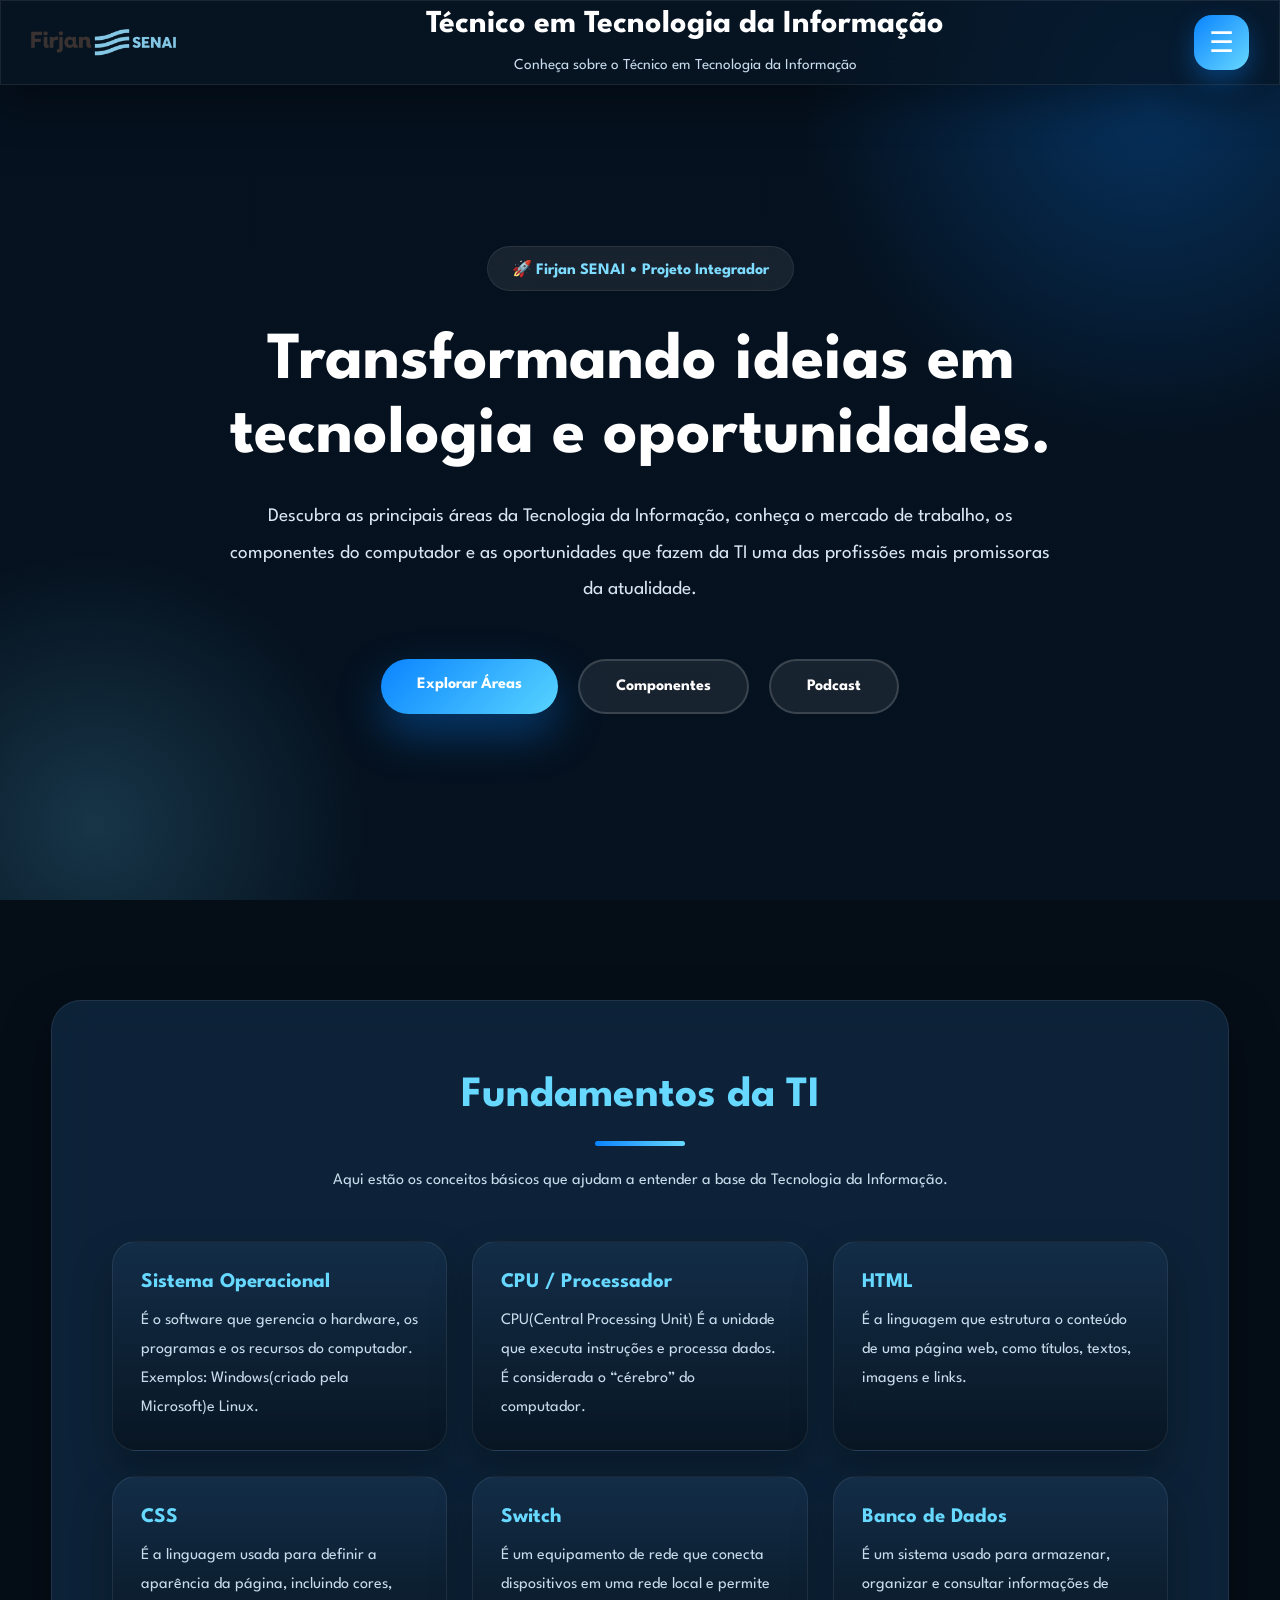
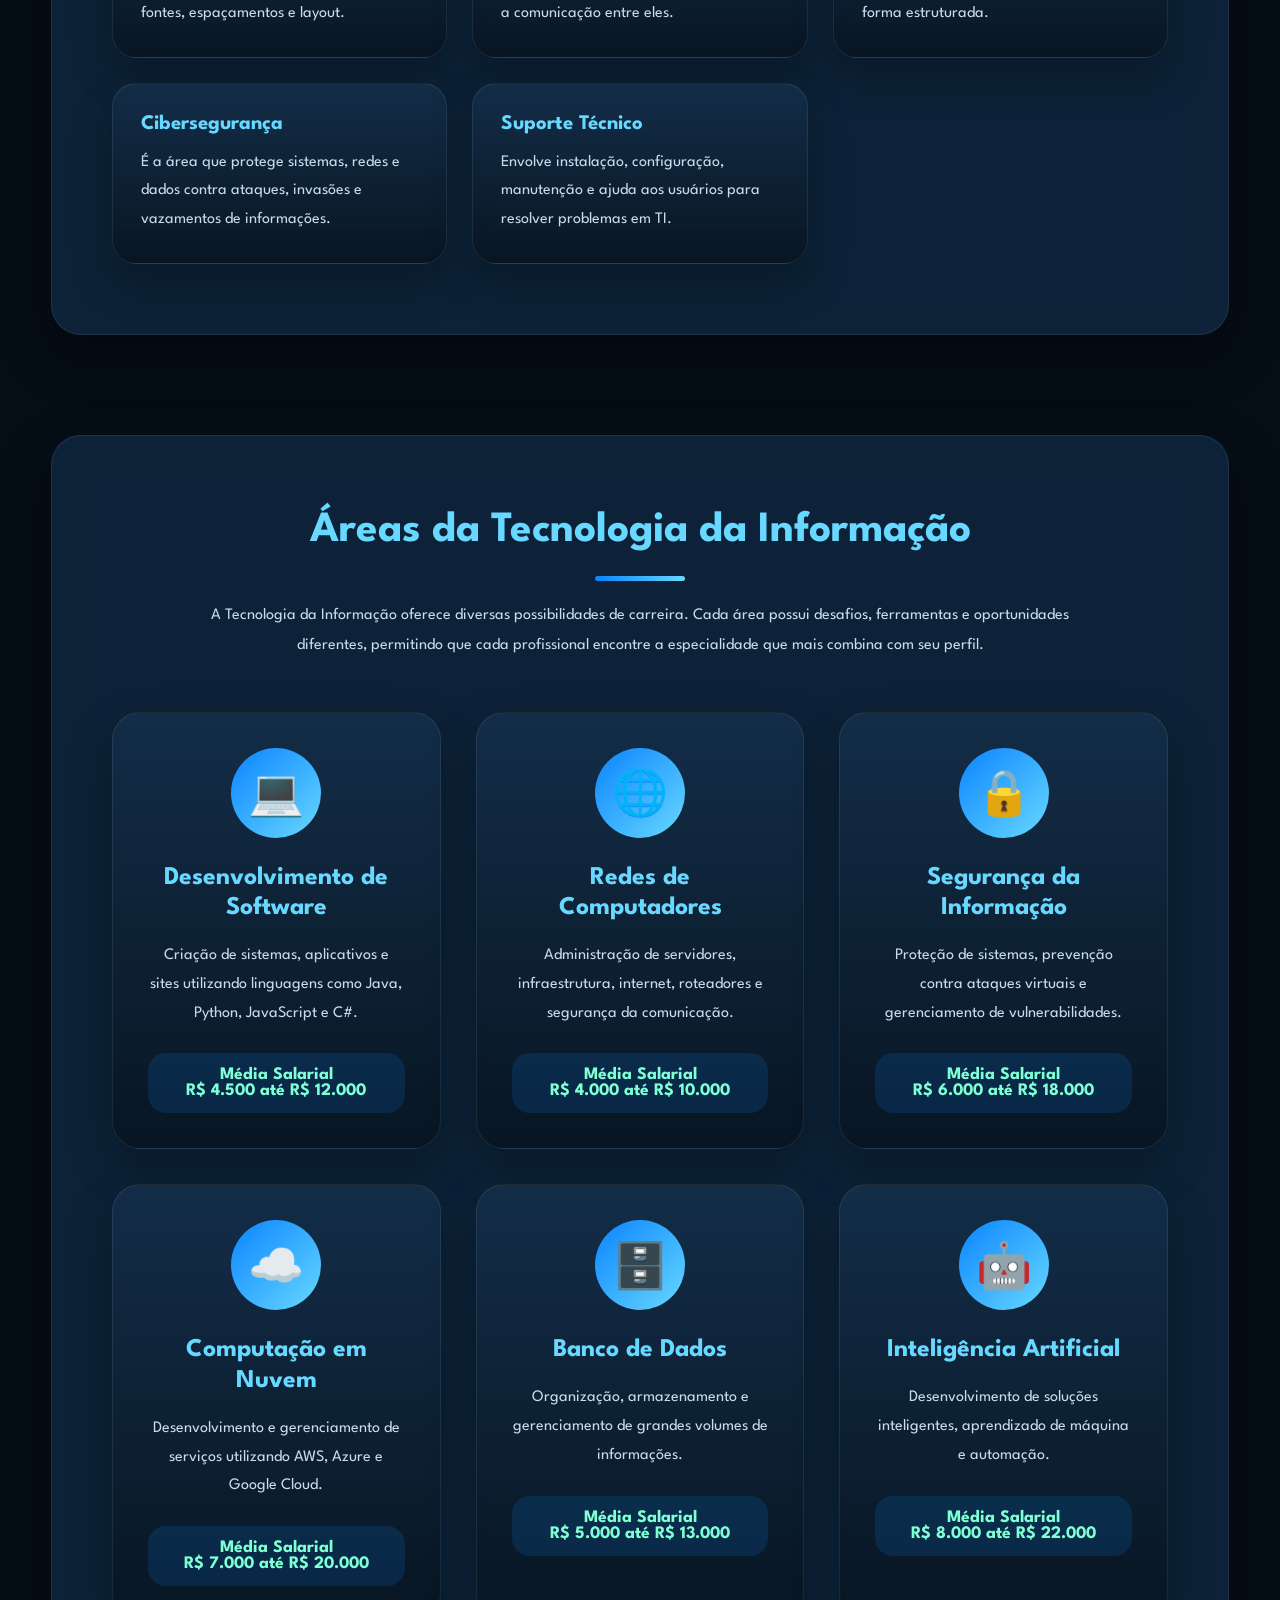
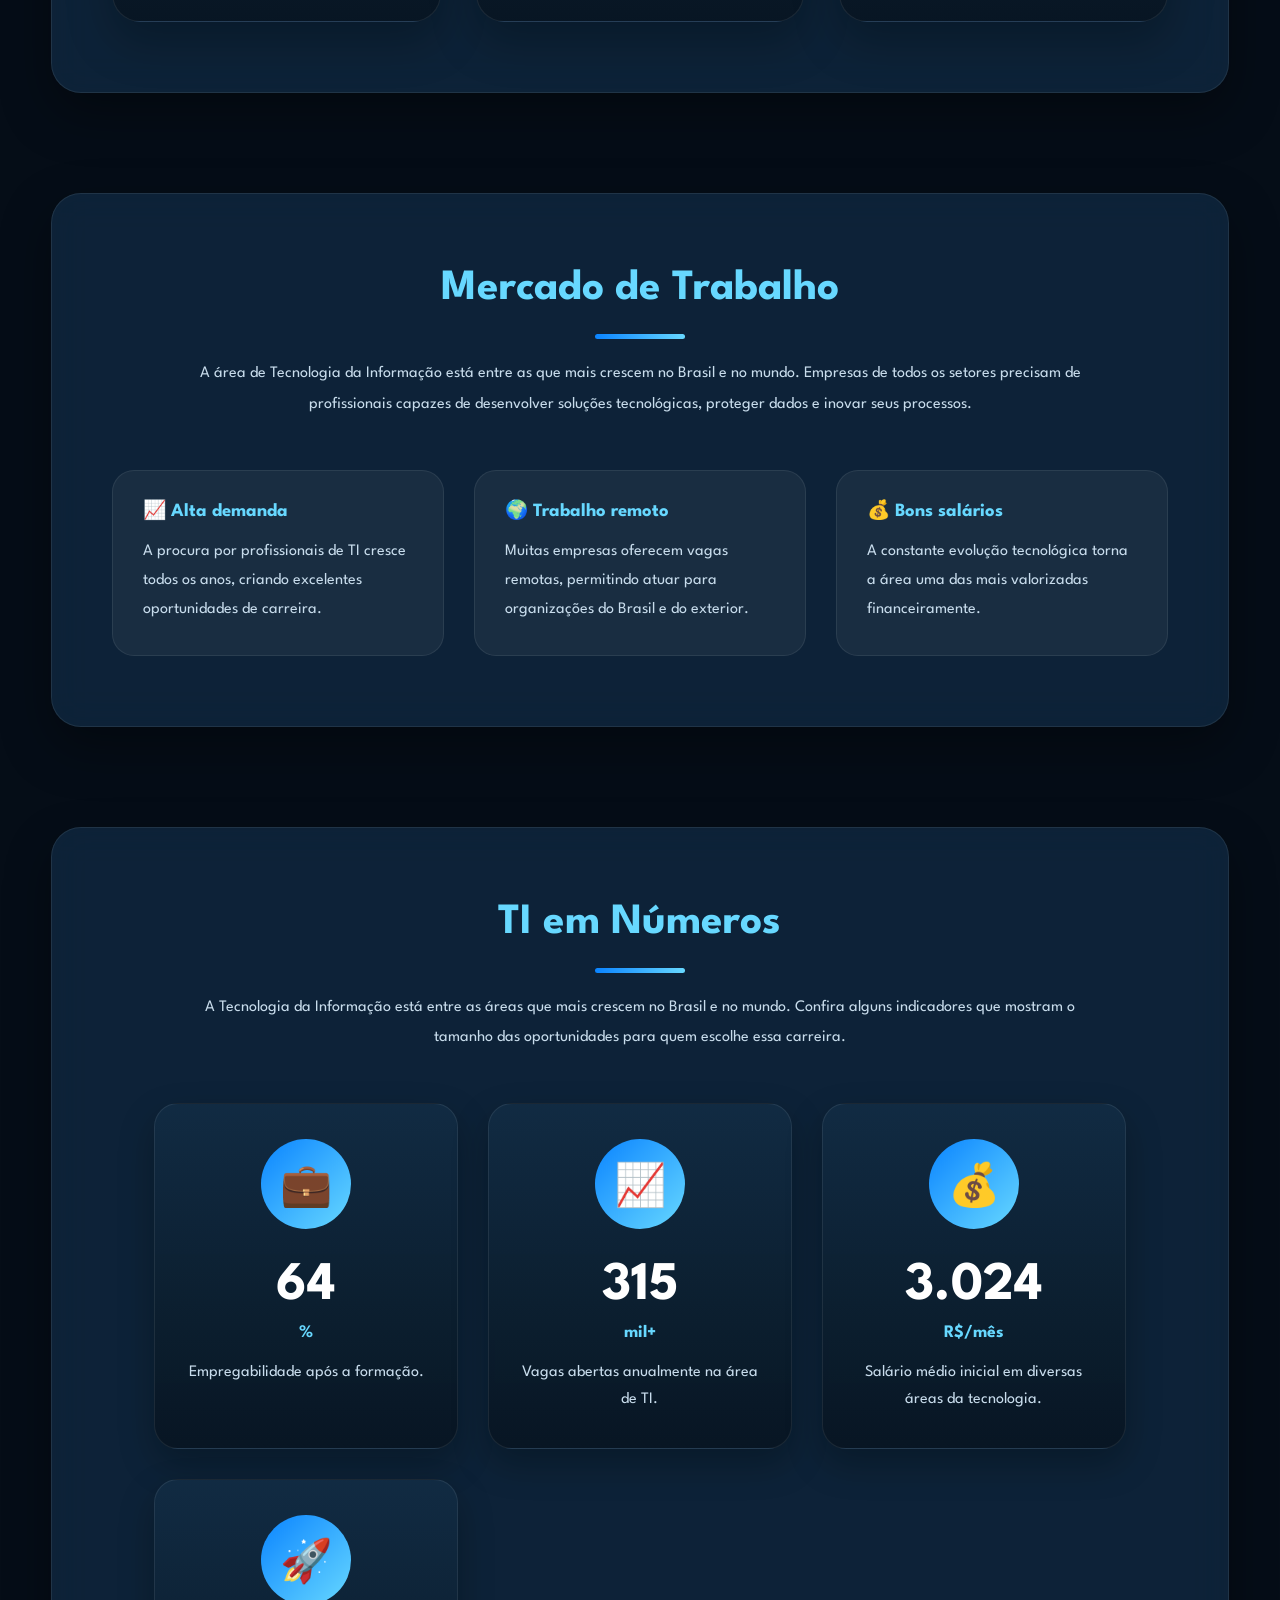
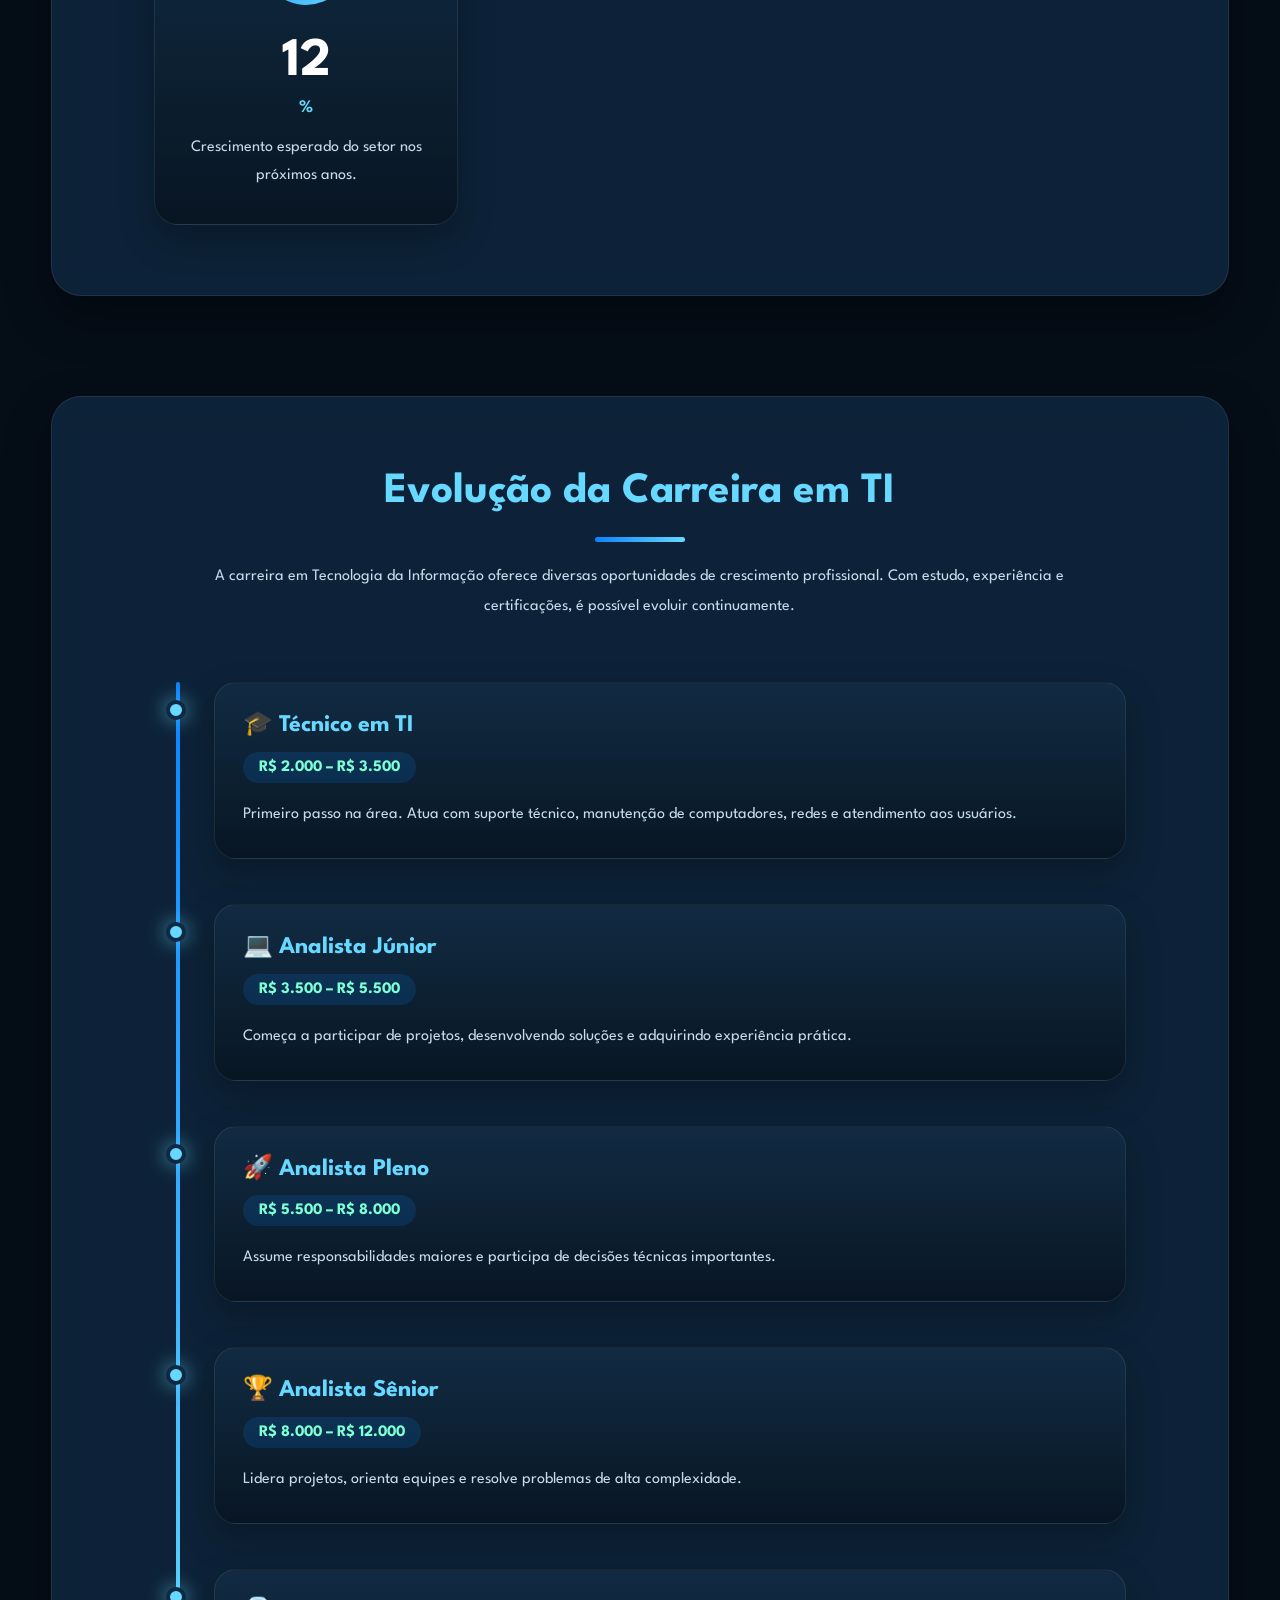
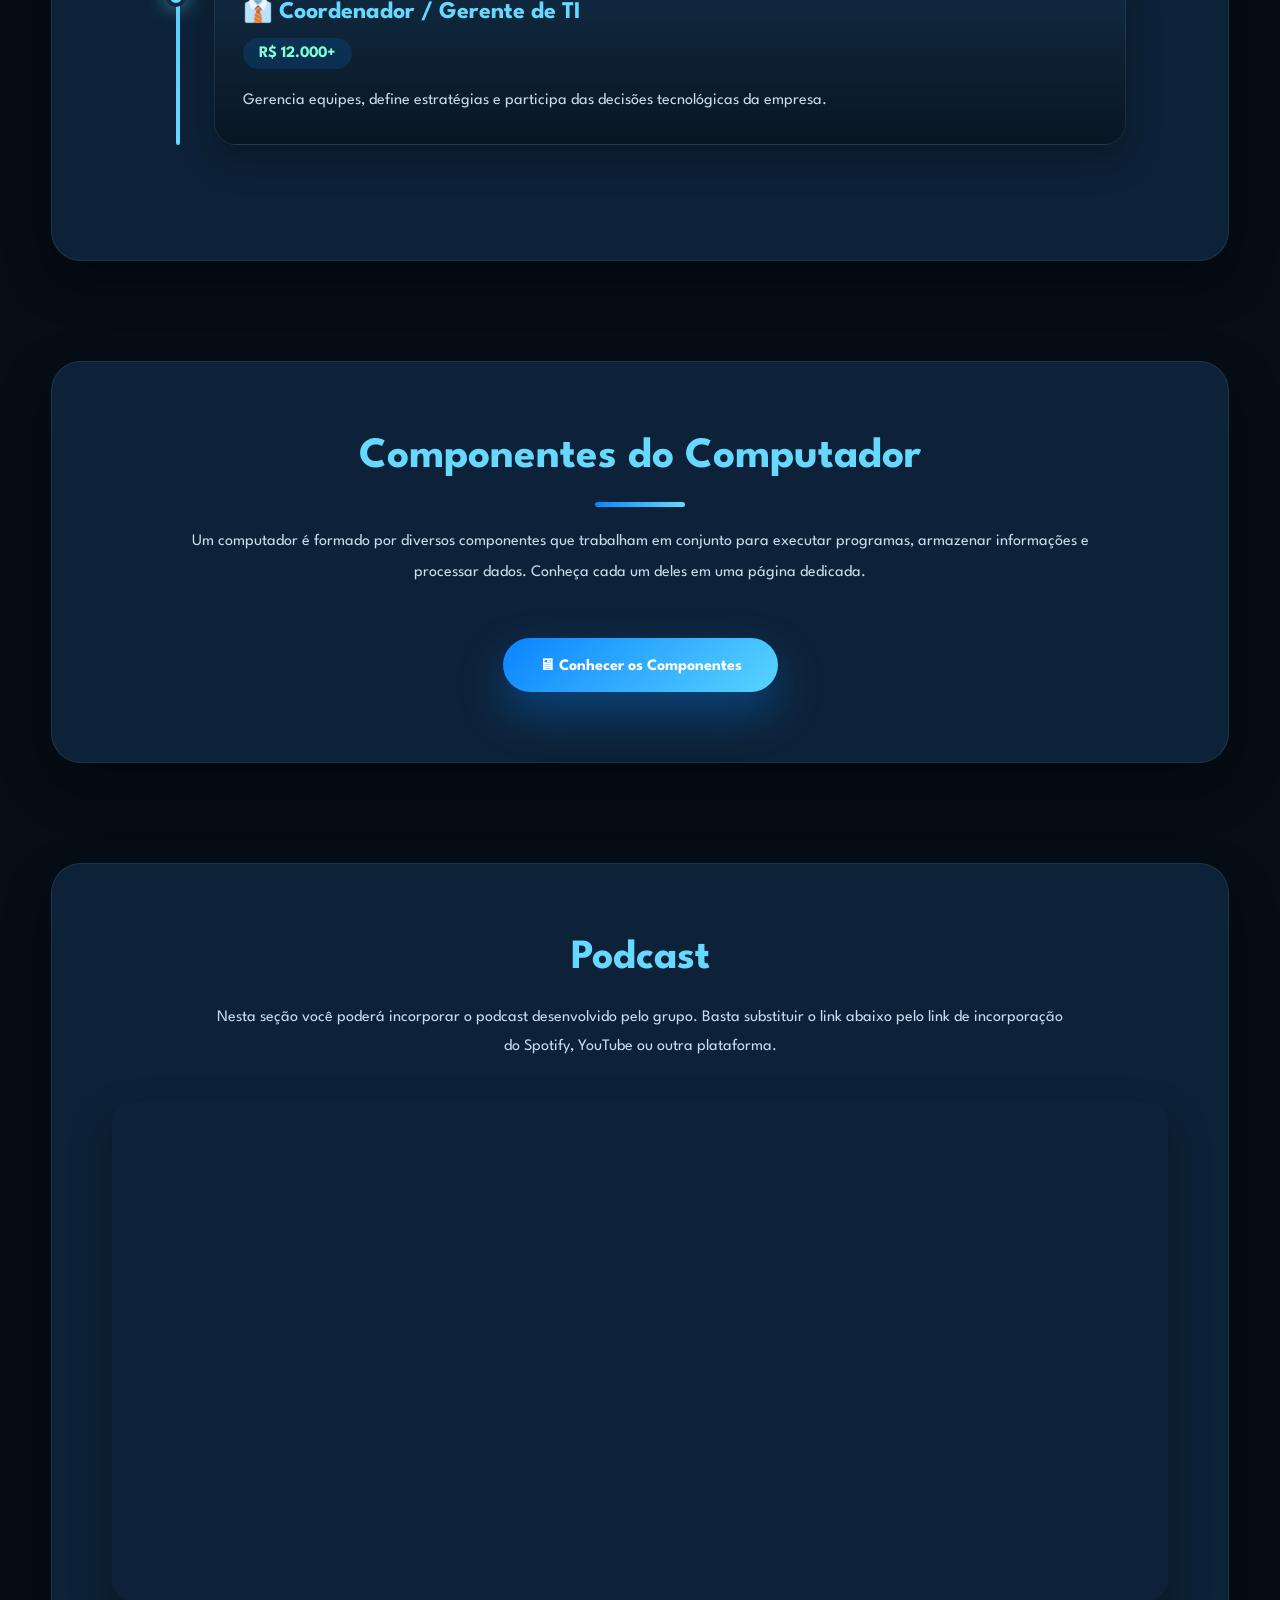
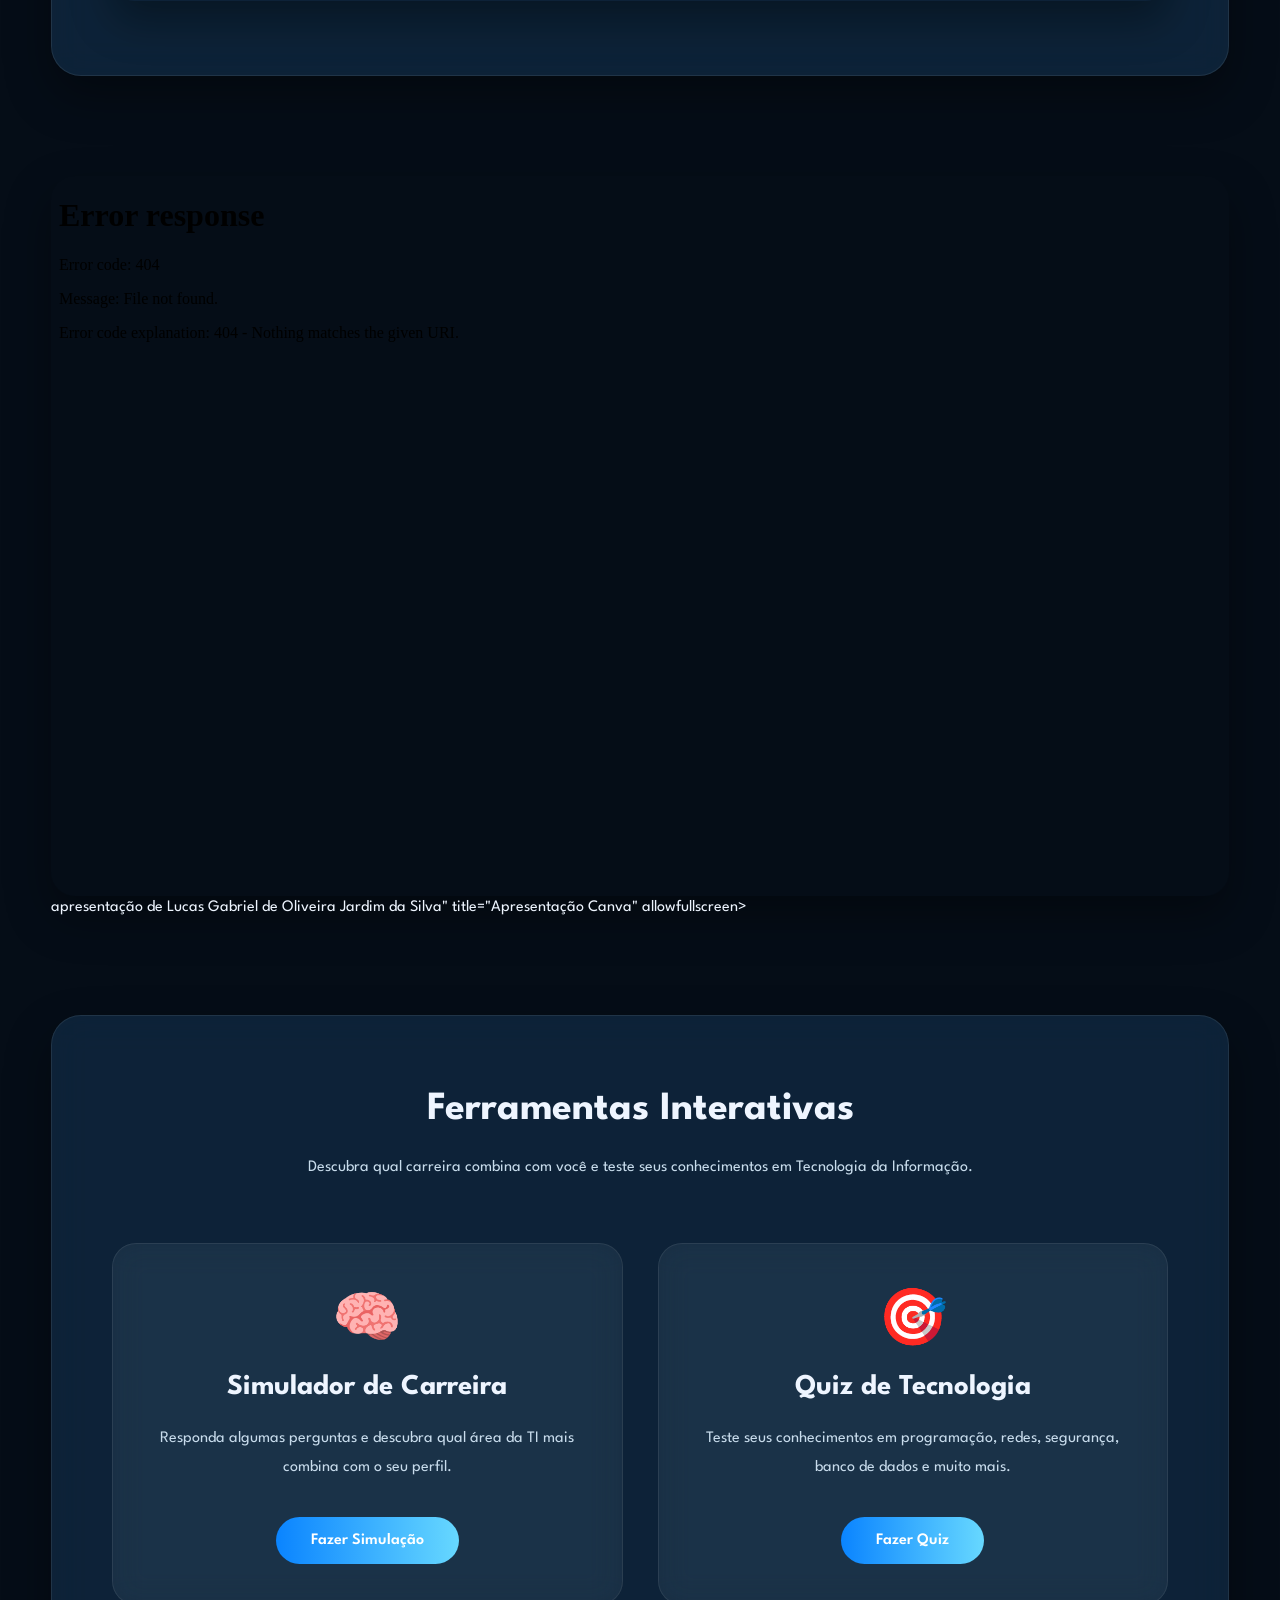
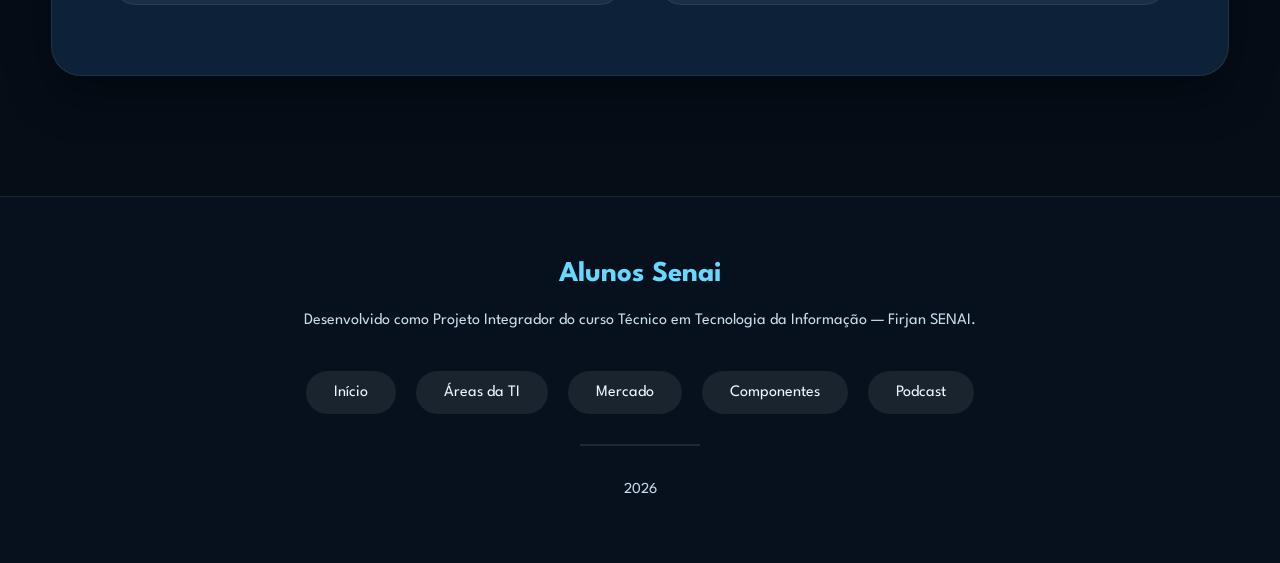
==== index.html @ e1ecb676 "Update index.html" ====
<!DOCTYPE html>
<html lang="pt-BR">

<head>

    <meta charset="UTF-8">

    <meta name="viewport" content="width=device-width, initial-scale=1.0">

    <meta name="description"
          content="Tecnico em Tecnologia ds informação | Áreas de atuação, mercado de trabalho, Salários, progreção e simulador, e muito mais.">

    <meta name="keywords"
          content="Tecnico em Tecnologia da Informação, tecnico em trcnologia da informação, Tecnologia da Informação, TI, Firjan, SENAI, Programação, Redes, Segurança da Informação">

    <meta name="author"
          content="Projeto Integrador - Firjan SENAI">

    <title>Técnico em Tecnologia da Informação(TI)</title>

    <link rel="stylesheet" href="style.css">

    <link rel="preconnect"
          href="https://fonts.googleapis.com">

    <link rel="preconnect"
          href="https://fonts.gstatic.com"
          crossorigin>

    <link href="https://fonts.googleapis.com/css2?family=League+Spartan:wght@300;400;600;700;800&display=swap"
          rel="stylesheet">

</head>

<body>

<!-- ==========================
     HEADER
========================== -->

<header class="header-apple">

    <img src="firjan.png"
         alt="Firjan SENAI"
         class="logo-firjan">

    <div class="header-center">

        <h1>Técnico em Tecnologia da Informação</h1>

        <p>
            Conheça sobre o Técnico em Tecnologia da Informação
        </p>

    </div>

    <button
        class="menu-btn"
        onclick="abrirMenu()">

        ☰

    </button>

</header>

<!-- ==========================
     MENU LATERAL
========================== -->
<nav id="menu" class="menu">
    <div class="menu-topo">
        <span class="fechar-menu" onclick="fecharMenu()">×</span>
        <h2>Navegação</h2>
    </div>

    <div class="menu-conteudo">
        <h3>Página atual</h3>
        <div class="menu-links">
            <a href="#inicio">🏠 Início</a>
            <a href="#fundamentos">📘 Fundamentos da TI</a>
            <a href="#areas">💻 Áreas da TI</a>
            <a href="#mercado">📈 Mercado</a>
            <a href="#numeros">📊 TI em Números</a>
            <a href="#carreira">🚀 Carreira</a>
            <a href="#podcast">🎙 Podcast</a>
            <a href="#apresentacao">🖼 Apresentação</a>
        </div>

        <h3>Outras páginas</h3>
        <div class="menu-links">
            <a href="componentes.html">🖥 Componentes do Computador</a>
            <a href="quiz.html">🎯 Quiz de TI</a>
            <a href="simulador.html">🧠 Simulador de Carreira</a>
        </div>
    </div>
</nav>

<!-- ==========================
     HERO
========================== -->

<section
    class="hero"
    id="inicio">

    <div class="hero-conteudo">

        <div class="badge">

            🚀 Firjan SENAI • Projeto Integrador

        </div>

        <h2>

            Transformando ideias em tecnologia e oportunidades.

        </h2>

        <p>

            Descubra as principais áreas da Tecnologia da Informação,
            conheça o mercado de trabalho, os componentes do computador
            e as oportunidades que fazem da TI uma das profissões mais
            promissoras da atualidade.

        </p>

        <div class="hero-botoes">

            <a
                href="#areas"
                class="btn-principal">

                Explorar Áreas

            </a>

            <a
                href="componentes.html"
                class="btn-secundario">

                Componentes

            </a>

            <a
                href="#podcast"
                class="btn-secundario">

                Podcast

            </a>

        </div>

    </div>

</section>

<!-- ==========================
    Fundamentos da TI
=========================== -->
<section class="secao fade" id="fundamentos">
    <h2>Fundamentos da TI</h2>

    <p class="texto-centro">
        Aqui estão os conceitos básicos que ajudam a entender a base da Tecnologia da Informação.
    </p>

    <div class="fundamentos-grid">
        <article class="fundamento-card">
            <h3>Sistema Operacional</h3>
            <p>
                É o software que gerencia o hardware, os programas e os recursos do computador.
                Exemplos: Windows(criado pela Microsoft)e Linux.
            </p>
        </article>

        <article class="fundamento-card">
            <h3>CPU / Processador</h3>
            <p>
               CPU(Central Processing Unit) É a unidade que executa instruções e processa dados. É considerada o “cérebro” do computador.
            </p>
        </article>

        <article class="fundamento-card">
            <h3>HTML</h3>
            <p>
                É a linguagem que estrutura o conteúdo de uma página web, como títulos, textos, imagens e links.
            </p>
        </article>

        <article class="fundamento-card">
            <h3>CSS</h3>
            <p>
                É a linguagem usada para definir a aparência da página, incluindo cores, fontes, espaçamentos e layout.
            </p>
        </article>

        <article class="fundamento-card">
            <h3>Switch</h3>
            <p>
                É um equipamento de rede que conecta dispositivos em uma rede local e permite a comunicação entre eles.
            </p>
        </article>

        <article class="fundamento-card">
            <h3>Banco de Dados</h3>
            <p>
                É um sistema usado para armazenar, organizar e consultar informações de forma estruturada.
            </p>
        </article>

        <article class="fundamento-card">
            <h3>Cibersegurança</h3>
            <p>
                É a área que protege sistemas, redes e dados contra ataques, invasões e vazamentos de informações.
            </p>
        </article>

        <article class="fundamento-card">
            <h3>Suporte Técnico</h3>
            <p>
                Envolve instalação, configuração, manutenção e ajuda aos usuários para resolver problemas em TI.
            </p>
        </article>
    </div>
</section>
<!-- ==========================================================
     ÁREAS DA TECNOLOGIA DA INFORMAÇÃO
========================================================== -->

<section class="secao fade" id="areas">

    <h2>Áreas da Tecnologia da Informação</h2>

    <p class="texto-centro">

        A Tecnologia da Informação oferece diversas possibilidades de
        carreira. Cada área possui desafios, ferramentas e oportunidades
        diferentes, permitindo que cada profissional encontre a especialidade
        que mais combina com seu perfil.

    </p>

    <div class="areas-grid">

        <article class="area-card">

            <div class="area-icone">💻</div>

            <h3>Desenvolvimento de Software</h3>

            <p>

                Criação de sistemas, aplicativos e sites utilizando
                linguagens como Java, Python, JavaScript e C#.

            </p>

            <div class="salario">

                Média Salarial<br>

                <strong>R$ 4.500 até R$ 12.000</strong>

            </div>

        </article>

        <article class="area-card">

            <div class="area-icone">🌐</div>

            <h3>Redes de Computadores</h3>

            <p>

                Administração de servidores, infraestrutura,
                internet, roteadores e segurança da comunicação.

            </p>

            <div class="salario">

                Média Salarial<br>

                <strong>R$ 4.000 até R$ 10.000</strong>

            </div>

        </article>

        <article class="area-card">

            <div class="area-icone">🔒</div>

            <h3>Segurança da Informação</h3>

            <p>

                Proteção de sistemas, prevenção contra ataques
                virtuais e gerenciamento de vulnerabilidades.

            </p>

            <div class="salario">

                Média Salarial<br>

                <strong>R$ 6.000 até R$ 18.000</strong>

            </div>

        </article>

        <article class="area-card">

            <div class="area-icone">☁️</div>

            <h3>Computação em Nuvem</h3>

            <p>

                Desenvolvimento e gerenciamento de serviços
                utilizando AWS, Azure e Google Cloud.

            </p>

            <div class="salario">

                Média Salarial<br>

                <strong>R$ 7.000 até R$ 20.000</strong>

            </div>

        </article>

        <article class="area-card">

            <div class="area-icone">🗄️</div>

            <h3>Banco de Dados</h3>

            <p>

                Organização, armazenamento e gerenciamento
                de grandes volumes de informações.

            </p>

            <div class="salario">

                Média Salarial<br>

                <strong>R$ 5.000 até R$ 13.000</strong>

            </div>

        </article>

        <article class="area-card">

            <div class="area-icone">🤖</div>

            <h3>Inteligência Artificial</h3>

            <p>

                Desenvolvimento de soluções inteligentes,
                aprendizado de máquina e automação.

            </p>

            <div class="salario">

                Média Salarial<br>

                <strong>R$ 8.000 até R$ 22.000</strong>

            </div>

        </article>

    </div>

</section>

<!-- ==========================================================
     MERCADO DE TRABALHO
========================================================== -->

<section class="secao fade" id="mercado">

    <h2>Mercado de Trabalho</h2>

    <p class="texto-centro">

        A área de Tecnologia da Informação está entre as que mais crescem
        no Brasil e no mundo. Empresas de todos os setores precisam de
        profissionais capazes de desenvolver soluções tecnológicas,
        proteger dados e inovar seus processos.

    </p>

    <div class="mercado">

        <div class="mercado-item">

            <h3>📈 Alta demanda</h3>

            <p>

                A procura por profissionais de TI cresce todos os anos,
                criando excelentes oportunidades de carreira.

            </p>

        </div>

        <div class="mercado-item">

            <h3>🌍 Trabalho remoto</h3>

            <p>

                Muitas empresas oferecem vagas remotas, permitindo atuar
                para organizações do Brasil e do exterior.

            </p>

        </div>

        <div class="mercado-item">

            <h3>💰 Bons salários</h3>

            <p>

                A constante evolução tecnológica torna a área uma das mais
                valorizadas financeiramente.

            </p>

        </div>

    </div>

</section>
<!-- ==========================================================
     TI EM NÚMEROS
========================================================== -->

<section
    id="numeros"
    class="ti-numeros fade">

    <div class="container">

        <h2>TI em Números</h2>

        <p class="texto-centro">
            A Tecnologia da Informação está entre as áreas que mais crescem no Brasil e no mundo.
            Confira alguns indicadores que mostram o tamanho das oportunidades para quem escolhe essa carreira.
        </p>

        <div class="numeros-grid">

            <article class="numero-card">

                <div class="numero-icone">💼</div>

                <h3 class="contador"
                    data-target="95">
                    0
                </h3>

                <span>%</span>

                <p>Empregabilidade após a formação.</p>

            </article>

            <article class="numero-card">

                <div class="numero-icone">📈</div>

                <h3 class="contador"
                    data-target="500">
                    0
                </h3>

                <span>mil+</span>

                <p>Vagas abertas anualmente na área de TI.</p>

            </article>

            <article class="numero-card">

                <div class="numero-icone">💰</div>

                <h3 class="contador"
                    data-target="4800">
                    0
                </h3>

                <span>R$/mês</span>

                <p>Salário médio inicial em diversas áreas da tecnologia.</p>

            </article>

            <article class="numero-card">

                <div class="numero-icone">🚀</div>

                <h3 class="contador"
                    data-target="12">
                    0
                </h3>

                <span>%</span>

                <p>Crescimento esperado do setor nos próximos anos.</p>

            </article>

        </div>

    </div>

</section>
<!-- ==========================================================
     EVOLUÇÃO DA CARREIRA
========================================================== -->

<section id="carreira" class="carreira fade">

    <div class="container">

        <h2>Evolução da Carreira em TI</h2>

        <p class="texto-centro">
            A carreira em Tecnologia da Informação oferece diversas oportunidades
            de crescimento profissional. Com estudo, experiência e certificações,
            é possível evoluir continuamente.
        </p>

        <div class="timeline">

            <div class="timeline-item">

                <div class="timeline-dot"></div>

                <div class="timeline-card">

                    <h3>🎓 Técnico em TI</h3>

                    <span>R$ 2.000 – R$ 3.500</span>

                    <p>Primeiro passo na área. Atua com suporte técnico, manutenção de computadores, redes e atendimento aos usuários.</p>

                </div>

            </div>

            <div class="timeline-item">

                <div class="timeline-dot"></div>

                <div class="timeline-card">

                    <h3>💻 Analista Júnior</h3>

                    <span>R$ 3.500 – R$ 5.500</span>

                    <p>Começa a participar de projetos, desenvolvendo soluções e adquirindo experiência prática.</p>

                </div>

            </div>

            <div class="timeline-item">

                <div class="timeline-dot"></div>

                <div class="timeline-card">

                    <h3>🚀 Analista Pleno</h3>

                    <span>R$ 5.500 – R$ 8.000</span>

                    <p>Assume responsabilidades maiores e participa de decisões técnicas importantes.</p>

                </div>

            </div>

            <div class="timeline-item">

                <div class="timeline-dot"></div>

                <div class="timeline-card">

                    <h3>🏆 Analista Sênior</h3>

                    <span>R$ 8.000 – R$ 12.000</span>

                    <p>Lidera projetos, orienta equipes e resolve problemas de alta complexidade.</p>

                </div>

            </div>

            <div class="timeline-item">

                <div class="timeline-dot"></div>

                <div class="timeline-card">

                    <h3>👔 Coordenador / Gerente de TI</h3>

                    <span>R$ 12.000+</span>

                    <p>Gerencia equipes, define estratégias e participa das decisões tecnológicas da empresa.</p>

                </div>

            </div>

        </div>

    </div>

</section>

<!-- ==========================================================
     COMPONENTES DO COMPUTADOR
========================================================== -->

<section class="secao fade">

    <h2>Componentes do Computador</h2>

    <p class="texto-centro">

        Um computador é formado por diversos componentes que trabalham
        em conjunto para executar programas, armazenar informações e
        processar dados. Conheça cada um deles em uma página dedicada.

    </p>

    <div class="hero-botoes">

        <a href="componentes.html"
           class="btn-principal">

            🖥 Conhecer os Componentes

        </a>

    </div>

</section>

<!-- ==========================================================
     PODCAST
========================================================== -->

<section
    class="podcast fade"
    id="podcast">

    <h2>Podcast</h2>

    <p>

        Nesta seção você poderá incorporar o podcast desenvolvido pelo
        grupo. Basta substituir o link abaixo pelo link de incorporação
        do Spotify, YouTube ou outra plataforma.

    </p>

    <iframe

        src=""

        title="Podcast Projeto TI"

        allowfullscreen>

    </iframe>

</section>

<!-- ==========================================================
     APRESENTAÇÃO
========================================================== -->

<section
    class="canva fade"
    id="apresentacao">

    <iframe

        src="<div style="position: relative; width: 100%; height: 0; padding-top: 56.2500%;
 padding-bottom: 0; box-shadow: 0 2px 8px 0 rgba(63,69,81,0.16); margin-top: 1.6em; margin-bottom: 0.9em; overflow: hidden;
 border-radius: 8px; will-change: transform;">
  <iframe loading="lazy" style="position: absolute; width: 100%; height: 100%; top: 0; left: 0; border: none; padding: 0;margin: 0;"
    src="https://www.canva.com/design/DAHOD4eAppg/xSlDyGb4ZpjUDqBW-nHXZQ/view?embed" allowfullscreen="allowfullscreen" allow="fullscreen">
  </iframe>
</div>
<a href="https:&#x2F;&#x2F;www.canva.com&#x2F;design&#x2F;DAHOD4eAppg&#x2F;xSlDyGb4ZpjUDqBW-nHXZQ&#x2F;view?utm_content=DAHOD4eAppg&amp;utm_campaign=designshare&amp;utm_medium=embeds&amp;utm_source=link" target="_blank" rel="noopener">apresentação </a> de Lucas Gabriel de Oliveira Jardim da Silva"

        title="Apresentação Canva"

        allowfullscreen>

    </iframe>

</section>

<!-- ==========================================================
     RODAPÉ
========================================================== -->
<section class="ferramentas" id="ferramentas">


        <h2>Ferramentas Interativas</h2>

        <p class="subtitulo">

            Descubra qual carreira combina com você e teste seus conhecimentos em Tecnologia da Informação.

        </p>

        <div class="ferramentas-grid">

            <article class="ferramenta-card">

                <div class="icone-ferramenta">🧠</div>

                <h3>Simulador de Carreira</h3>

                <p>

                    Responda algumas perguntas e descubra qual área da TI mais combina com o seu perfil.

                </p>

                <a href="simulador.html" class="btn-ferramenta">

                    Fazer Simulação

                </a>

            </article>

            <article class="ferramenta-card">

                <div class="icone-ferramenta">🎯</div>

                <h3>Quiz de Tecnologia</h3>

                <p>

                    Teste seus conhecimentos em programação, redes, segurança, banco de dados e muito mais.

                </p>

                <a href="quiz.html" class="btn-ferramenta">

                    Fazer Quiz

                </a>

            </article>

         </div>

</section>
    
<footer>

    <h3>

        Alunos Senai

    </h3>

    <p>

        Desenvolvido como Projeto Integrador do curso Técnico em
        Tecnologia da Informação — Firjan SENAI.

    </p>

    <div class="footer-links">

        <a href="#inicio">

            Início

        </a>

        <a href="#areas">

            Áreas da TI

        </a>

        <a href="#mercado">

            Mercado

        </a>

        <a href="componentes.html">

            Componentes

        </a>

        <a href="#podcast">

            Podcast

        </a>

    </div>
<hr>

<p id="ano"></p>
</footer>

<!-- ==========================================================
     BOTÃO TOPO
========================================================== -->

<button
    class="topo"
    onclick="window.scrollTo({top:0,behavior:'smooth'})">

    ↑

</button>

<script src="back.js"></script>

</body>
</html>
---- style.css ----
/* ==========================================================
   PROJETO TI V5
   STYLE.CSS
   PARTE 1
   Reset • Variáveis • Base
==========================================================*/

/* ===========================
   RESET
=========================== */

*{
    margin:0;
    padding:0;
    box-sizing:border-box;
}

html{
    scroll-behavior:smooth;
}

body{

    font-family:'League Spartan',sans-serif;

    background:
    radial-gradient(circle at top,
    #163b63 0%,
    #0b2035 45%,
    #050d17 100%);

    color:#eef5ff;

    min-height:100vh;

    overflow-x:hidden;

}

/* ===========================
   VARIÁVEIS
=========================== */

:root{

    --bg:#071826;

    --bg2:#102942;

    --bg3:#163b63;

    --card:#15314d;

    --primary:#0A84FF;

    --secondary:#67D8FF;

    --text:#F4F8FF;

    --text2:#C8DCEC;

    --border:rgba(255,255,255,.08);

    --radius:24px;

    --shadow:
    0 20px 45px rgba(0,0,0,.35);
   --success:#3DDC97;
   --warning:#FFC857;
   --danger:#FF5A5F;

   --glass:rgba(255,255,255,.08);

   --shadow-small:0 10px 20px rgba(0,0,0,.20);
   --shadow-medium:0 20px 40px rgba(0,0,0,.30);
   --shadow-large:0 30px 60px rgba(0,0,0,.40);

   --transition:.35s ease;
}

/* ===========================
   ELEMENTOS
=========================== */

img{

    max-width:100%;

    display:block;

}

a{

    text-decoration:none;

    color:inherit;

}

button{

    font-family:inherit;

}

/* ===========================
   CONTAINER
=========================== */

.container{

    width:min(1250px,92%);

    margin:auto;

}

/* ===========================
   TÍTULOS
=========================== */

h1,h2,h3,h4{

    font-weight:700;

    line-height:1.2;

}

p{

    line-height:1.8;

}

/* ===========================
   SCROLLBAR
=========================== */

::-webkit-scrollbar{

    width:10px;

}

::-webkit-scrollbar-track{

    background:var(--bg);

}

::-webkit-scrollbar-thumb{

    background:
    linear-gradient(
        var(--primary),
        var(--secondary)
    );

    border-radius:50px;

}

/* ===========================
   SELEÇÃO
=========================== */

::selection{

    background:var(--primary);

    color:white;

}

/* ===========================
   ANIMAÇÕES
=========================== */

@keyframes aparecer{

    from{

        opacity:0;

        transform:translateY(35px);

    }

    to{

        opacity:1;

        transform:translateY(0);

    }

}

@keyframes flutuar{

    0%{

        transform:translateY(0);

    }

    50%{

        transform:translateY(-8px);

    }

    100%{

        transform:translateY(0);

    }

}

/* ===========================
   CLASSES ÚTEIS
=========================== */

.text-center{

    text-align:center;

}

.oculto{

    display:none;

}

.fade{

    opacity:0;

    transform:translateY(40px);

    transition:.8s;

}

.fade.ativo{

    opacity:1;

    transform:translateY(0);

}
.section-title{

    text-align:center;

    color:var(--secondary);

    font-size:2.6rem;

    margin-bottom:20px;

}

.section-text{

    max-width:900px;

    margin:auto;

    text-align:center;

    color:var(--text2);

    line-height:1.8;

}

.glass{

    background:rgba(16,41,66,.78);

    backdrop-filter:blur(18px);

    border:1px solid var(--border);

    box-shadow:var(--shadow-medium);

}

.radius{

    border-radius:30px;

}

.shadow{

    box-shadow:var(--shadow-medium);

}
/* ==========================================================
   PROJETO TI V5
   STYLE.CSS
   PARTE 2
   HEADER • MENU • LOGO
==========================================================*/

/* ===========================
   HEADER
=========================== */

.header-apple{
    position: fixed;
    top: 0;
    left: 0;
    width: 100%;
    height: 85px;
    padding: 0 30px;
    display: flex;
    justify-content: space-between;
    align-items: center;
    background: rgba(8,22,35,.72);
    backdrop-filter: blur(18px);
    -webkit-backdrop-filter: blur(18px);
    border: 1px solid rgba(255,255,255,.08);
    box-shadow: 0 20px 40px rgba(0,0,0,.35);
    z-index: 9999;
}
/* ===========================
   LOGO
=========================== */

.logo-firjan{

    width:145px;

    height:auto;

    animation:flutuar 5s ease-in-out infinite;

    transition:.3s;

}

.logo-firjan:hover{

    transform:scale(1.05);

}

/* ===========================
   TÍTULO
=========================== */

.header-center{

    flex:1;

    text-align:center;

    padding:0 20px;

}

.header-center h1{

    font-size:2rem;

    color:white;

}

.header-center p{

    color:var(--text2);

    margin-top:8px;

    font-size:.95rem;

}

/* ===========================
   BOTÃO MENU
=========================== */

.menu-btn{

    width:55px;

    height:55px;

    border:none;

    border-radius:18px;

    cursor:pointer;

    color:white;

    font-size:28px;

    background:linear-gradient(
        135deg,
        var(--primary),
        var(--secondary)
    );

    transition:.35s;

    box-shadow:0 10px 25px rgba(10,132,255,.35);

}

.menu-btn:hover{

    transform:translateY(-4px);

}
/* ===========================
   MENU LATERAL
=========================== */

.menu{
    position: fixed;
    top: 0;
    right: -100%;
    left: auto;
    width: min(420px, 92vw);
    height: 100vh;
    background: #071826;
    padding: 24px 20px;
    box-shadow: 10px 0 35px rgba(0,0,0,.45);
    transition: right .35s ease;
    z-index: 99999;

    display: flex;
    flex-direction: column;
    overflow: hidden;
}

.menu.ativo{
    right: 0;
    left: auto;
}

.menu-topo{
    flex-shrink: 0;
    background: #071826;
    padding-bottom: 12px;
}

.menu-conteudo{
    flex: 1;
    min-height: 0;
    overflow-y: auto;
    overflow-x: hidden;
    padding-right: 6px;
    -webkit-overflow-scrolling: touch;
    overscroll-behavior: contain;
}

.menu-conteudo::-webkit-scrollbar{
    width: 8px;
}

.menu-conteudo::-webkit-scrollbar-track{
    background: transparent;
}

.menu-conteudo::-webkit-scrollbar-thumb{
    background: #1d8cff;
    border-radius: 20px;
}

.menu-conteudo::-webkit-scrollbar-thumb:hover{
    background: #5bbcff;
}

.fechar-menu{
    position: absolute;
    top: 20px;
    right: 25px;
    font-size: 34px;
    cursor: pointer;
    color: white;
    transition: .3s;
}

.fechar-menu:hover{
    color: var(--secondary);
    transform: rotate(90deg);
}

.menu h2{
    margin-top: 20px;
    margin-bottom: 20px;
    color: var(--secondary);
}

.menu h3{
    margin: 22px 0 12px;
    color: var(--text2);
    font-size: .9rem;
    text-transform: uppercase;
    letter-spacing: 1px;
}

.menu-links{
    display: flex;
    flex-direction: column;
    gap: 12px;
}

.menu-links a{
    display: block;
    text-align: left;
    white-space: normal;
    line-height: 1.3;
    padding: 14px 16px;
    border-radius: 16px;
    background: linear-gradient(135deg, var(--primary), #3fbfff);
    color: #fff;
    font-weight: 700;
    transition: .3s;
}

.menu-links a:hover{
    transform: translateX(6px);
}


/* ===========================
   RESPONSIVO
=========================== */

@media(max-width:900px){

.header-apple{

    height:auto;

    padding:20px;

    flex-direction:column;

    gap:18px;

}

.logo-firjan{

    width:120px;

}

.header-center h1{

    font-size:1.5rem;

}

.header-center p{

    font-size:.9rem;

}

}
/* ==========================================================
   PROJETO TI V5
   HERO
==========================================================*/

.hero{

    position:relative;

    min-height:100vh;

    display:flex;

    justify-content:center;

    align-items:center;

    text-align:center;

    overflow:hidden;

    padding:180px 8% 120px;

    background:

    linear-gradient(
        rgba(5,18,32,.82),
        rgba(5,18,32,.90)
    ),

    url("https://images.unsplash.com/photo-1518770660439-4636190af475?auto=format&fit=crop&w=2000&q=80");

    background-size:cover;

    background-position:center;

    background-attachment:fixed;

}

/* Luz superior */

.hero::before{

    content:"";

    position:absolute;

    width:700px;

    height:700px;

    top:-250px;

    right:-220px;

    border-radius:50%;

    background:

    radial-gradient(

        circle,

        rgba(10,132,255,.28),

        transparent 70%

    );

}

/* Luz inferior */

.hero::after{

    content:"";

    position:absolute;

    width:550px;

    height:550px;

    bottom:-200px;

    left:-180px;

    border-radius:50%;

    background:

    radial-gradient(

        circle,

        rgba(103,216,255,.18),

        transparent 70%

    );

}

.hero-conteudo{

    position:relative;

    z-index:2;

    max-width:900px;

    animation:aparecer .9s ease;

}

.badge{

    display:inline-flex;

    align-items:center;

    gap:10px;

    padding:12px 24px;

    border-radius:50px;

    background:rgba(255,255,255,.08);

    backdrop-filter:blur(18px);

    border:1px solid rgba(255,255,255,.08);

    color:#7ddcff;

    margin-bottom:35px;

    font-weight:700;

}

.hero h2{

    font-size:4.2rem;

    color:white;

    margin-bottom:25px;

    line-height:1.1;

}

.hero p{

    font-size:1.2rem;

    color:#d9e6f4;

    max-width:820px;

    margin:auto;

    line-height:1.9;

}

.hero-botoes{

    display:flex;

    justify-content:center;

    gap:20px;

    margin-top:50px;

    flex-wrap:wrap;

}

.btn-principal,
.btn-secundario{

    padding:18px 36px;

    border-radius:50px;

    font-weight:700;

    transition:.35s;

}

.btn-principal{

    background:linear-gradient(
        135deg,
        #0A84FF,
        #58d4ff
    );

    color:white;

    box-shadow:0 20px 45px rgba(10,132,255,.35);

}

.btn-secundario{

    color:white;

    background:rgba(255,255,255,.08);

    border:2px solid rgba(255,255,255,.15);

    backdrop-filter:blur(15px);

}

.btn-principal:hover,
.btn-secundario:hover{

    transform:translateY(-6px);

}

@media(max-width:900px){

.hero{

background-attachment:scroll;

padding:150px 30px 90px;

}

.hero h2{

font-size:2.7rem;

}

.hero p{

font-size:1rem;

}

.hero-botoes{

flex-direction:column;

align-items:center;

}

.hero-botoes a{

width:100%;
max-width:330px;

}

}
/* ==========================================================
   PROJETO TI V5
   STYLE.CSS
   PARTE 4
   SEÇÕES • CARDS • GRID
==========================================================*/

/* ===========================
   SEÇÕES
=========================== */

.secao{

    width:min(1250px,92%);

    margin:100px auto;

    padding:70px 60px;

    background:rgba(16,41,66,.78);

    backdrop-filter:blur(18px);

    border:1px solid rgba(255,255,255,.08);

    border-radius:30px;

    box-shadow:0 20px 50px rgba(0,0,0,.35);

}

.secao h2{

    text-align:center;

    font-size:2.7rem;

    color:var(--secondary);

    margin-bottom:20px;

}

.secao h2::after{

    content:"";

    display:block;

    width:90px;

    height:5px;

    margin:18px auto 0;

    border-radius:50px;

    background:linear-gradient(
        90deg,
        var(--primary),
        var(--secondary)
    );

}

.texto-centro{

    max-width:900px;

    margin:auto;

    text-align:center;

    color:var(--text2);

    line-height:1.9;

}

/* ===========================
   GRID
=========================== */

.cards-grid{

    display:grid;

    grid-template-columns:
    repeat(auto-fit,minmax(320px,1fr));

    gap:35px;

    margin-top:50px;

}

/* ===========================
   CARDS
=========================== */

.card{

    position:relative;

    overflow:hidden;

    border-radius:25px;

    background:linear-gradient(
        180deg,
        rgba(18,44,68,.95),
        rgba(8,22,35,.98)
    );

    border:1px solid rgba(255,255,255,.08);

    transition:.4s;

    box-shadow:0 20px 40px rgba(0,0,0,.30);

}

/* brilho */

.card::before{

    content:"";

    position:absolute;

    top:0;

    left:-120%;

    width:70%;

    height:100%;

    background:

    linear-gradient(

        90deg,

        transparent,

        rgba(255,255,255,.10),

        transparent

    );

    transition:.8s;

}

.card:hover::before{

    left:150%;

}

.card:hover{

    transform:translateY(-12px);

    box-shadow:0 25px 55px rgba(10,132,255,.25);

}

/* ===========================
   IMAGEM
=========================== */

.card img{

    width:100%;

    height:240px;

    object-fit:cover;

    transition:.6s;

}

.card:hover img{

    transform:scale(1.08);

}

/* ===========================
   CONTEÚDO
=========================== */

.card-conteudo{

    padding:30px;

}

.card-conteudo h3{

    color:var(--secondary);

    font-size:1.5rem;

    margin-bottom:15px;

}

.card-conteudo p{

    color:var(--text2);

    line-height:1.8;

}

/* ===========================
   ÍCONES
=========================== */

.card-icone{

    width:90px;

    height:90px;

    margin:35px auto 20px;

    display:flex;

    justify-content:center;

    align-items:center;

    border-radius:50%;

    font-size:48px;

    background:linear-gradient(
        135deg,
        var(--primary),
        var(--secondary)
    );

    color:white;

    animation:flutuar 4s ease-in-out infinite;

}

/* ===========================
   RESPONSIVO
=========================== */

@media(max-width:900px){

.secao{

padding:40px 30px;

}

.secao h2{

font-size:2.1rem;

}

.cards-grid{

grid-template-columns:1fr;

}

}

@media(max-width:600px){

.secao{

padding:30px 20px;

margin:60px auto;

}

.card img{

height:200px;

}

}
/* ==========================================================
   PROJETO TI V5
   STYLE.CSS
   PARTE 5
   ÁREAS DA TI • MERCADO
==========================================================*/

/* ===========================
   GRID DAS ÁREAS
=========================== */

.areas-grid{

    display:grid;

    grid-template-columns:repeat(auto-fit,minmax(300px,1fr));

    gap:35px;

    margin-top:50px;

}

/* ===========================
   CARD DA ÁREA
=========================== */

.area-card{

    background:linear-gradient(
        180deg,
        rgba(20,46,73,.95),
        rgba(8,22,35,.98)
    );

    border:1px solid rgba(255,255,255,.08);

    border-radius:28px;

    padding:35px;

    text-align:center;

    transition:.4s;

    box-shadow:0 20px 45px rgba(0,0,0,.25);

}

.area-card:hover{

    transform:translateY(-12px);

    box-shadow:0 25px 55px rgba(10,132,255,.28);

}

/* ===========================
   ÍCONE
=========================== */

.area-icone{

    width:90px;

    height:90px;

    margin:0 auto 25px;

    border-radius:50%;

    display:flex;

    justify-content:center;

    align-items:center;

    font-size:45px;

    color:white;

    background:linear-gradient(
        135deg,
        var(--primary),
        var(--secondary)
    );

    animation:flutuar 4s ease-in-out infinite;

}

.area-card h3{

    color:var(--secondary);

    font-size:1.6rem;

    margin-bottom:18px;

}

.area-card p{

    color:var(--text2);

    line-height:1.8;

}

/* ===========================
   SALÁRIO
=========================== */

.salario{

    margin-top:25px;

    padding:14px;

    border-radius:18px;

    background:rgba(10,132,255,.15);

    color:#7fffd4;

    font-size:1.1rem;

    font-weight:700;

}

/* ===========================
   MERCADO
=========================== */

.mercado{

    display:grid;

    grid-template-columns:repeat(auto-fit,minmax(280px,1fr));

    gap:30px;

    margin-top:50px;

}

.mercado-item{

    background:rgba(255,255,255,.05);

    border:1px solid rgba(255,255,255,.08);

    border-radius:22px;

    padding:30px;

    transition:.35s;

}

.mercado-item:hover{

    transform:translateY(-10px);

    background:rgba(255,255,255,.08);

}

.mercado-item h3{

    color:var(--secondary);

    margin-bottom:15px;

}

.mercado-item p{

    color:var(--text2);

    line-height:1.8;

}

/* ===========================
   BOTÃO DOS CARDS
=========================== */

.btn-card{

    display:inline-block;

    margin-top:25px;

    padding:14px 28px;

    border-radius:50px;

    background:linear-gradient(
        135deg,
        var(--primary),
        var(--secondary)
    );

    color:white;

    font-weight:700;

    transition:.35s;

}

.btn-card:hover{

    transform:scale(1.05);

    box-shadow:0 15px 35px rgba(10,132,255,.35);

}

/* ===========================
   RESPONSIVO
=========================== */

@media(max-width:900px){

    .areas-grid{

        grid-template-columns:1fr;

    }

    .mercado{

        grid-template-columns:1fr;

    }

}
@media (max-width: 900px){
    .header-apple{
        height: auto;
        padding: 20px;
        flex-direction: column;
        gap: 18px;
    }
}
/* ==========================================================
   PROJETO TI V5
   STYLE.CSS
   PARTE 6 (FINAL)
   PODCAST • APRESENTAÇÃO • FOOTER
==========================================================*/

/* ===========================
   PODCAST
=========================== */

.podcast{

    width:min(1250px,92%);

    margin:100px auto;

    padding:70px 60px;

    background:rgba(16,41,66,.78);

    backdrop-filter:blur(18px);

    border:1px solid rgba(255,255,255,.08);

    border-radius:30px;

    box-shadow:0 20px 45px rgba(0,0,0,.35);

}

.podcast h2{

    text-align:center;

    color:var(--secondary);

    font-size:2.6rem;

    margin-bottom:20px;

}

.podcast p{

    max-width:850px;

    margin:auto;

    text-align:center;

    color:var(--text2);

    line-height:1.8;

    margin-bottom:40px;

}

.podcast iframe{

    width:100%;

    height:500px;

    border:none;

    border-radius:22px;

    box-shadow:0 20px 40px rgba(0,0,0,.35);

}

/* ===========================
   APRESENTAÇÃO
=========================== */

.canva{

    width:min(1250px,92%);

    margin:100px auto;

}

.canva iframe{

    width:100%;

    height:720px;

    border:none;

    border-radius:24px;

    box-shadow:0 20px 45px rgba(0,0,0,.35);

}

/* ===========================
   FOOTER
=========================== */

footer{

    margin-top:120px;

    padding:60px 20px;

    text-align:center;

    background:#06111d;

    border-top:1px solid rgba(255,255,255,.08);

}

footer h3{

    color:var(--secondary);

    font-size:1.8rem;

    margin-bottom:15px;

}

footer p{

    color:var(--text2);

    max-width:700px;

    margin:auto;

    line-height:1.8;

}

.footer-links{

    display:flex;

    justify-content:center;

    flex-wrap:wrap;

    gap:20px;

    margin-top:35px;

}

.footer-links a{

    padding:14px 28px;

    border-radius:50px;

    background:rgba(255,255,255,.08);

    transition:.35s;

}

.footer-links a:hover{

    background:linear-gradient(
        135deg,
        var(--primary),
        var(--secondary)
    );

    transform:translateY(-4px);

}

/* ===========================
   BOTÃO TOPO
=========================== */

.topo{

    position:fixed;

    right:30px;

    bottom:30px;

    width:60px;

    height:60px;

    border:none;

    border-radius:50%;

    cursor:pointer;

    color:white;

    font-size:24px;

    display:flex;

    justify-content:center;

    align-items:center;

    background:linear-gradient(
        135deg,
        var(--primary),
        var(--secondary)
    );

    box-shadow:0 15px 35px rgba(10,132,255,.35);

    transition:.35s;

    z-index:9999;

}

.topo:hover{

    transform:translateY(-6px) scale(1.08);

}

/* ===========================
   ANIMAÇÕES
=========================== */

.fade{

    opacity:0;

    transform:translateY(35px);

    transition:.8s;

}

.fade.ativo{

    opacity:1;

    transform:translateY(0);

}

/* ===========================
   RESPONSIVO
=========================== */

@media(max-width:900px){

    .podcast{
        padding:40px 30px;
    }

    .podcast iframe{
        height:320px;
    }

    .canva iframe{
        height:420px;
    }

    .ti-numeros{
        padding:40px 30px;
    }

    .numeros-grid{
        grid-template-columns:1fr;
    }

    .numero-card h3{
        font-size:2.8rem;
    }

    .carreira{
        padding:40px 30px;
    }

    .timeline{
        padding-left:35px;
    }

    .timeline::before{
        left:10px;
    }

    .timeline-dot{
        left:-24px;
    }

    .timeline-card h3{
        font-size:1.3rem;
    }

}

@media(max-width:600px){

    footer{
        padding:45px 20px;
    }

    .footer-links{
        flex-direction:column;
        align-items:center;
    }

    .topo{
        width:52px;
        height:52px;
        font-size:20px;
    }

}

footer hr{

    width:120px;
    height:2px;
    margin:30px auto;
    border:none;
    background:rgba(255,255,255,.10);

}

#ano{

    margin-top:20px;
    color:var(--text2);
    font-size:.95rem;

}
/* ==========================================================
   TI EM NÚMEROS
==========================================================*/
/* ===========================
   TI EM NÚMEROS
=========================== */

.ti-numeros{

    width:min(1250px,92%);
    margin:100px auto;
    padding:70px 60px;

    background:rgba(16,41,66,.78);

    backdrop-filter:blur(18px);
    -webkit-backdrop-filter:blur(18px);

    border:1px solid rgba(255,255,255,.08);

    border-radius:30px;

    box-shadow:0 20px 45px rgba(0,0,0,.35);

}

.ti-numeros h2{

    text-align:center;
    font-size:2.7rem;
    color:var(--secondary);

    margin-bottom:20px;

}

.ti-numeros h2::after{

    content:"";

    display:block;

    width:90px;
    height:5px;

    margin:18px auto 0;

    border-radius:50px;

    background:linear-gradient(
        90deg,
        var(--primary),
        var(--secondary)
    );

}

.numeros-grid{

    display:grid;

    grid-template-columns:
    repeat(auto-fit,minmax(250px,1fr));

    gap:30px;

    margin-top:50px;

}

.numero-card{

    position:relative;

    overflow:hidden;

    padding:35px 25px;

    text-align:center;

    border-radius:24px;

    background:linear-gradient(
        180deg,
        rgba(18,44,68,.95),
        rgba(8,22,35,.98)
    );

    border:1px solid rgba(255,255,255,.08);

    transition:.35s;

    box-shadow:0 15px 35px rgba(0,0,0,.25);

}

.numero-card::before{

    content:"";

    position:absolute;

    top:0;
    left:-120%;

    width:60%;
    height:100%;

    background:
    linear-gradient(
        90deg,
        transparent,
        rgba(255,255,255,.12),
        transparent
    );

    transition:.8s;

}

.numero-card:hover::before{

    left:150%;

}

.numero-card:hover{

    transform:translateY(-10px);

    box-shadow:0 25px 55px rgba(10,132,255,.25);

}

.numero-icone{

    width:90px;
    height:90px;

    margin:0 auto 25px;

    display:flex;
    justify-content:center;
    align-items:center;

    border-radius:50%;

    font-size:42px;

    background:linear-gradient(
        135deg,
        var(--primary),
        var(--secondary)
    );

    color:white;

}

.numero-card h3{

    font-size:3.4rem;

    color:white;

    margin-bottom:5px;

}

.numero-card span{

    display:block;

    font-size:1.1rem;

    color:var(--secondary);

    font-weight:700;

    margin-bottom:18px;

}

.numero-card p{

    color:var(--text2);

    line-height:1.7;

}


/* ==========================================================
   EVOLUÇÃO DA CARREIRA
==========================================================*/
/* ===========================
   EVOLUÇÃO DA CARREIRA
=========================== */

.carreira{

    width:min(1250px,92%);
    margin:100px auto;
    padding:70px 60px;

    background:rgba(16,41,66,.78);

    backdrop-filter:blur(18px);
    -webkit-backdrop-filter:blur(18px);

    border:1px solid rgba(255,255,255,.08);

    border-radius:30px;

    box-shadow:0 20px 45px rgba(0,0,0,.35);

}

.carreira h2{

    text-align:center;
    font-size:2.7rem;
    color:var(--secondary);

    margin-bottom:20px;

}

.carreira h2::after{

    content:"";

    display:block;

    width:90px;
    height:5px;

    margin:18px auto 0;

    border-radius:50px;

    background:linear-gradient(
        90deg,
        var(--primary),
        var(--secondary)
    );

}

/* ===========================
   TIMELINE
=========================== */

.timeline{

    position:relative;

    margin-top:60px;

    padding-left:60px;

}

.timeline::before{

    content:"";

    position:absolute;

    left:22px;
    top:0;

    width:4px;
    height:100%;

    border-radius:20px;

    background:linear-gradient(
        var(--primary),
        var(--secondary)
    );

}

.timeline-item{

    position:relative;

    margin-bottom:45px;

}

.timeline-dot{

    position:absolute;

    left:-48px;
    top:18px;

    width:20px;
    height:20px;

    border-radius:50%;

    background:var(--secondary);

    border:4px solid var(--bg2);

    box-shadow:0 0 20px rgba(103,216,255,.7);

}

.timeline-card{

    padding:28px;

    border-radius:22px;

    background:linear-gradient(
        180deg,
        rgba(18,44,68,.95),
        rgba(8,22,35,.98)
    );

    border:1px solid rgba(255,255,255,.08);

    transition:.35s;

    box-shadow:0 15px 35px rgba(0,0,0,.25);

}

.timeline-card:hover{

    transform:translateX(8px);

    box-shadow:0 20px 45px rgba(10,132,255,.30);

}

.timeline-card h3{

    color:var(--secondary);

    font-size:1.5rem;

    margin-bottom:12px;

}

.timeline-card span{

    display:inline-block;

    margin-bottom:18px;

    padding:8px 16px;

    border-radius:50px;

    background:rgba(10,132,255,.15);

    color:#7fffd4;

    font-weight:700;

}

.timeline-card p{

    color:var(--text2);

    line-height:1.8;

}
/* ===========================
   FERRAMENTAS
=========================== */

.ferramentas{
    width:min(1250px,92%);
    margin:100px auto;
    padding:70px 60px;

    background:rgba(16,41,66,.78);
    backdrop-filter:blur(18px);
    -webkit-backdrop-filter:blur(18px);

    border:1px solid rgba(255,255,255,.08);
    border-radius:30px;
    box-shadow:0 20px 45px rgba(0,0,0,.35);
}

.ferramentas h2{

    text-align:center;

    font-size:2.5rem;

    margin-bottom:20px;

}

.subtitulo{

    max-width:800px;

    margin:0 auto 60px;

    text-align:center;

    color:var(--text2);

    line-height:1.8;

}

.ferramentas-grid{

    display:grid;

    grid-template-columns:repeat(auto-fit,minmax(320px,1fr));

    gap:35px;

}

.ferramenta-card{

    background:rgba(255,255,255,.05);

    border:1px solid rgba(255,255,255,.08);

    border-radius:24px;

    padding:40px;

    text-align:center;

    backdrop-filter:blur(15px);

    transition:.35s;

}

.ferramenta-card:hover{

    transform:translateY(-10px);

    border-color:var(--primary);

    box-shadow:0 20px 45px rgba(0,0,0,.30);

}

.icone-ferramenta{

    font-size:3.5rem;

    margin-bottom:20px;

}

.ferramenta-card h3{

    margin-bottom:20px;

    font-size:1.8rem;

}

.ferramenta-card p{

    color:var(--text2);

    line-height:1.8;

    margin-bottom:35px;

}

.btn-ferramenta{

    display:inline-block;

    padding:16px 35px;

    border-radius:999px;

    background:linear-gradient(
        90deg,
        var(--primary),
        var(--secondary)
    );

    color:#fff;

    font-weight:600;

    transition:.35s;

}

.btn-ferramenta:hover{

    transform:translateY(-4px);

    box-shadow:0 15px 35px rgba(10,132,255,.35);

}

.menu h3{
    margin: 24px 0 12px;
    color: var(--text2);
    font-size: 1rem;
    text-transform: uppercase;
    letter-spacing: 1px;
}

.fundamentos-grid{
    display: grid;
    grid-template-columns: repeat(auto-fit, minmax(260px, 1fr));
    gap: 25px;
    margin-top: 45px;
}

.fundamento-card{
    padding: 28px;
    border-radius: 24px;
    background: linear-gradient(180deg, rgba(20,46,73,.95), rgba(8,22,35,.98));
    border: 1px solid rgba(255,255,255,.08);
    box-shadow: 0 20px 40px rgba(0,0,0,.25);
    transition: .35s;
}

.fundamento-card:hover{
    transform: translateY(-8px);
    box-shadow: 0 25px 55px rgba(10,132,255,.22);
}

.fundamento-card h3{
    color: var(--secondary);
    margin-bottom: 12px;
    font-size: 1.3rem;
}

.fundamento-card p{
    color: var(--text2);
    line-height: 1.8;
}
/* ===============================
Arrumar pagina inical no celular
=============================== */
html, body{
    width: 100%;
    max-width: 100%;
    overflow-x: hidden;
    background: #050d17;
}

@media (max-width: 768px){

    .header-apple{
        top: 0;
        left: 0;
        width: 100%;
        transform: none;
        border-radius: 0 0 22px 22px;
        padding: 16px 14px;
    }

    .header-center h1{
        font-size: 1.15rem;
    }

    .header-center p{
        font-size: .85rem;
    }

    .hero{
        padding: 130px 16px 70px;
        background-attachment: scroll;
    }

    .hero h2{
        font-size: 2rem;
        line-height: 1.15;
    }

    .hero p{
        font-size: .98rem;
    }

    .secao,
    .ti-numeros,
    .carreira,
    .ferramentas,
    .podcast,
    .canva{
        width: calc(100% - 18px);
        margin: 55px auto;
        padding: 28px 16px;
    }

    .secao h2,
    .ti-numeros h2,
    .carreira h2,
    .ferramentas h2,
    .podcast h2{
        font-size: 1.85rem;
    }

    .cards-grid,
    .areas-grid,
    .mercado,
    .numeros-grid,
    .ferramentas-grid{
        grid-template-columns: 1fr;
        gap: 18px;
    }

    .timeline{
        padding-left: 26px;
        margin-top: 40px;
    }

    .timeline::before{
        left: 8px;
    }

    .timeline-dot{
        left: -28px;
    }

    .timeline-card{
        padding: 22px;
    }

    .numero-card h3{
        font-size: 2.4rem;
    }

    .ferramenta-card{
        padding: 26px 20px;
    }

    .btn-ferramenta,
    .btn-principal,
    .btn-secundario{
        width: 100%;
        max-width: 320px;
    }

    .menu{
        width: 100vw;
        max-width: 100vw;
        right: -100%;
        left: auto;
        padding: 18px 14px;
    }

    .menu.ativo{
        right: 0;
    }

    .menu-links a{
        text-align: left;
        font-size: .95rem;
        padding: 12px 14px;
    }
}

@media (max-width: 480px){

    .hero h2{
        font-size: 1.7rem;
    }

    .hero-botoes{
        flex-direction: column;
        align-items: center;
    }

    .hero-botoes a{
        width: 100%;
        max-width: 320px;
    }

    .card img{
        height: 180px;
    }

    .area-card,
    .mercado-item,
    .fundamento-card,
    .ferramenta-card{
        border-radius: 20px;
    }
}
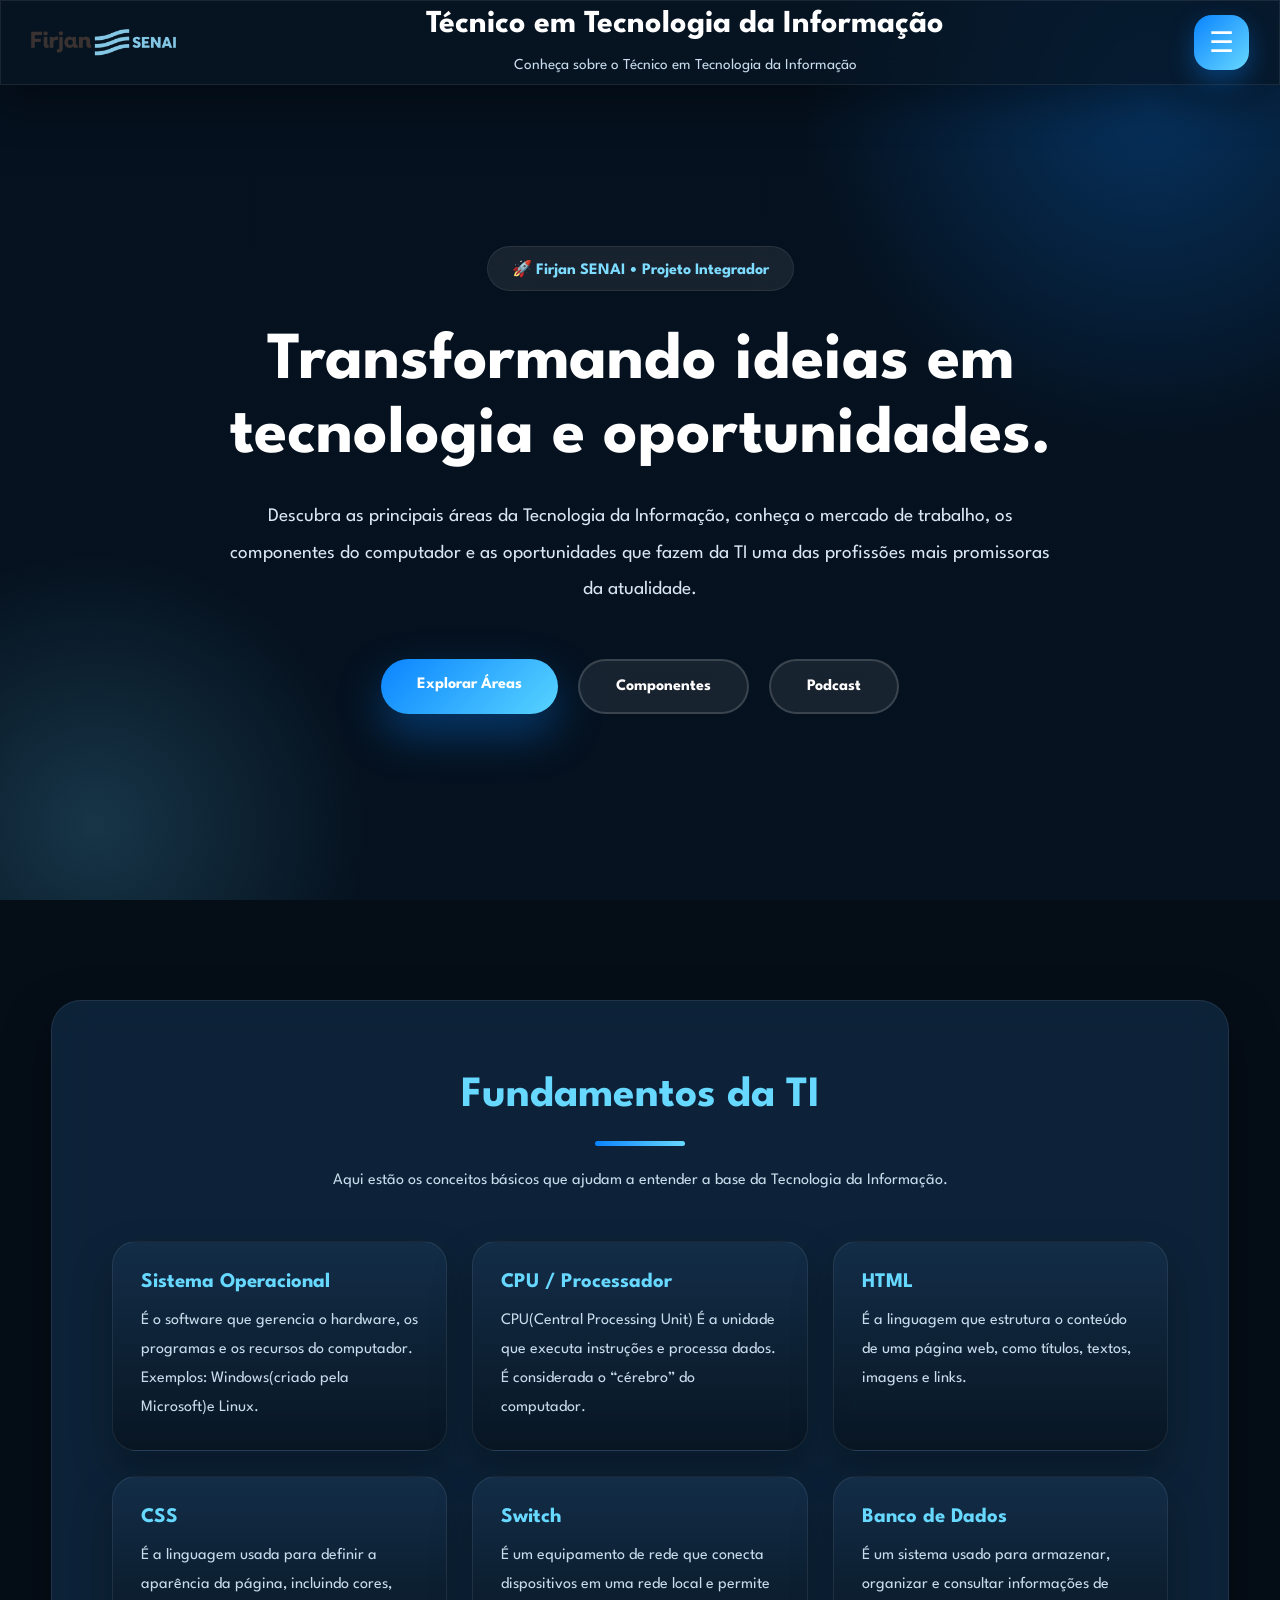
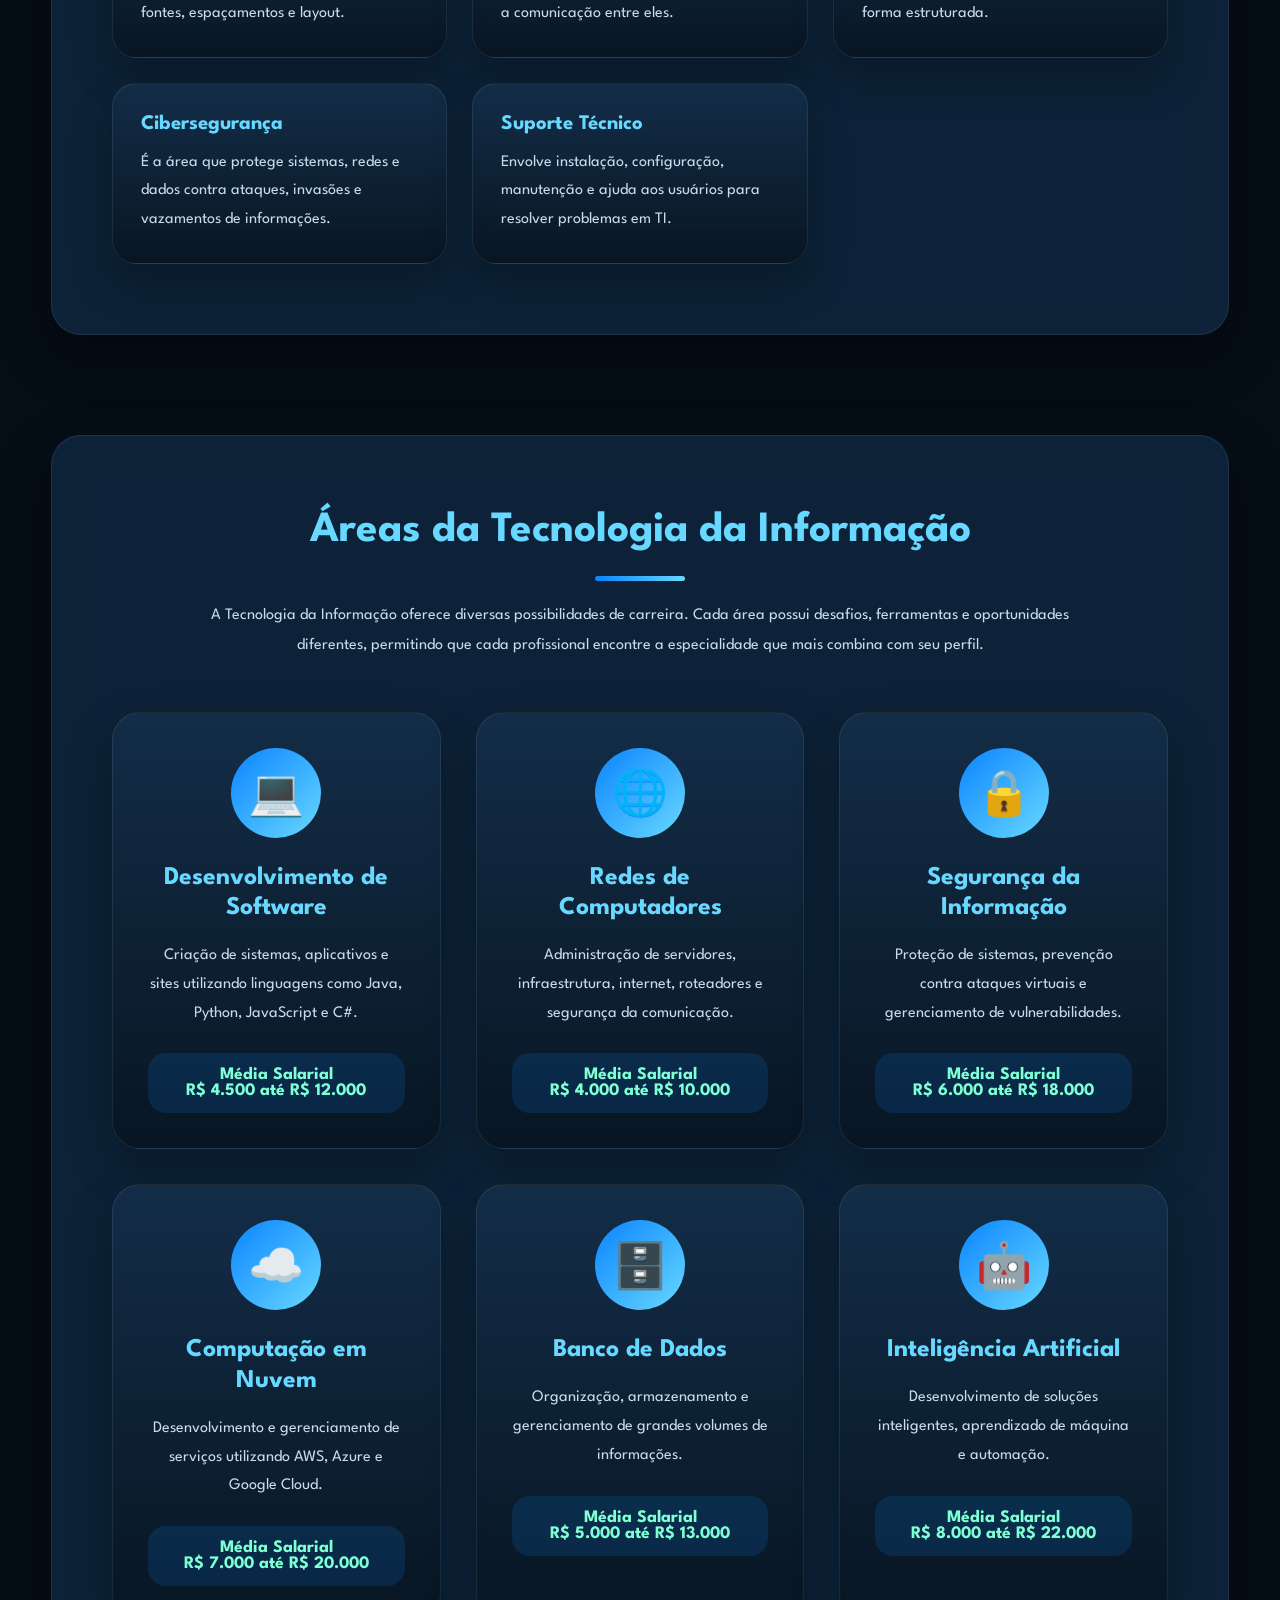
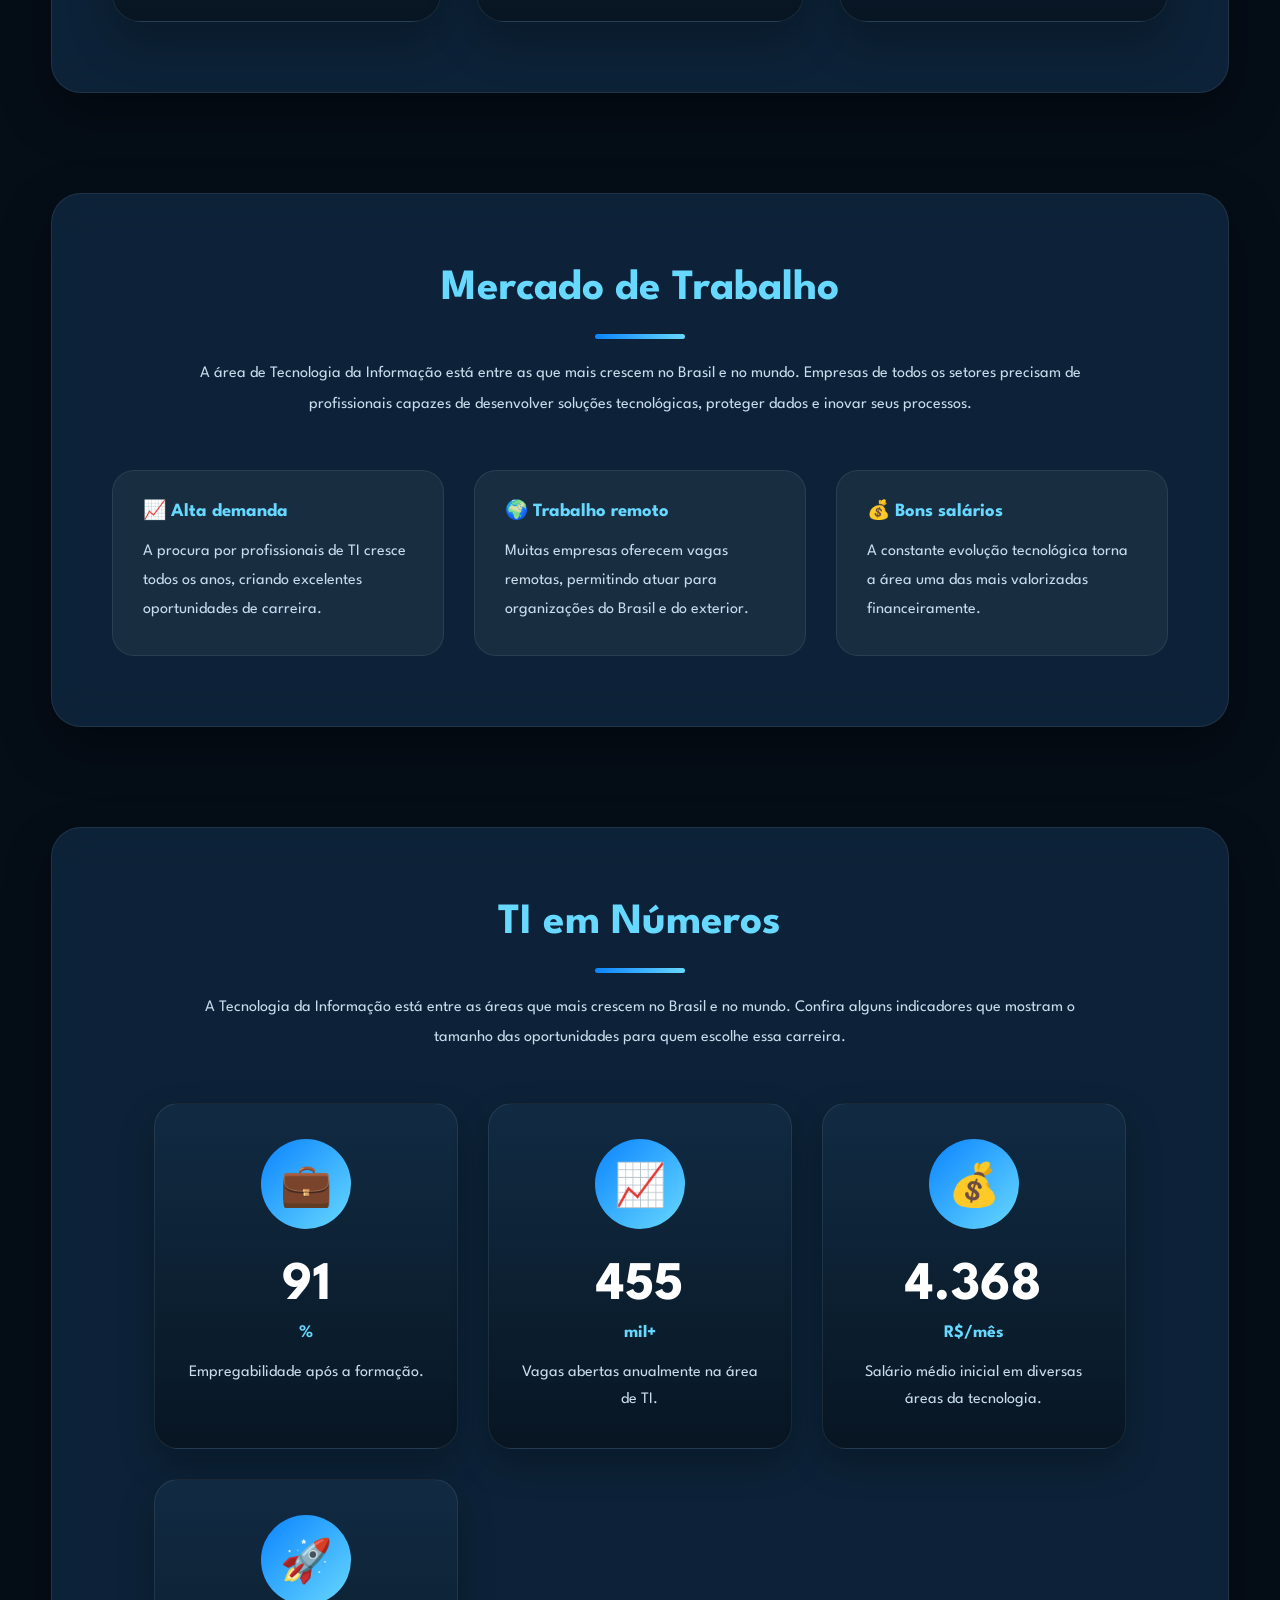
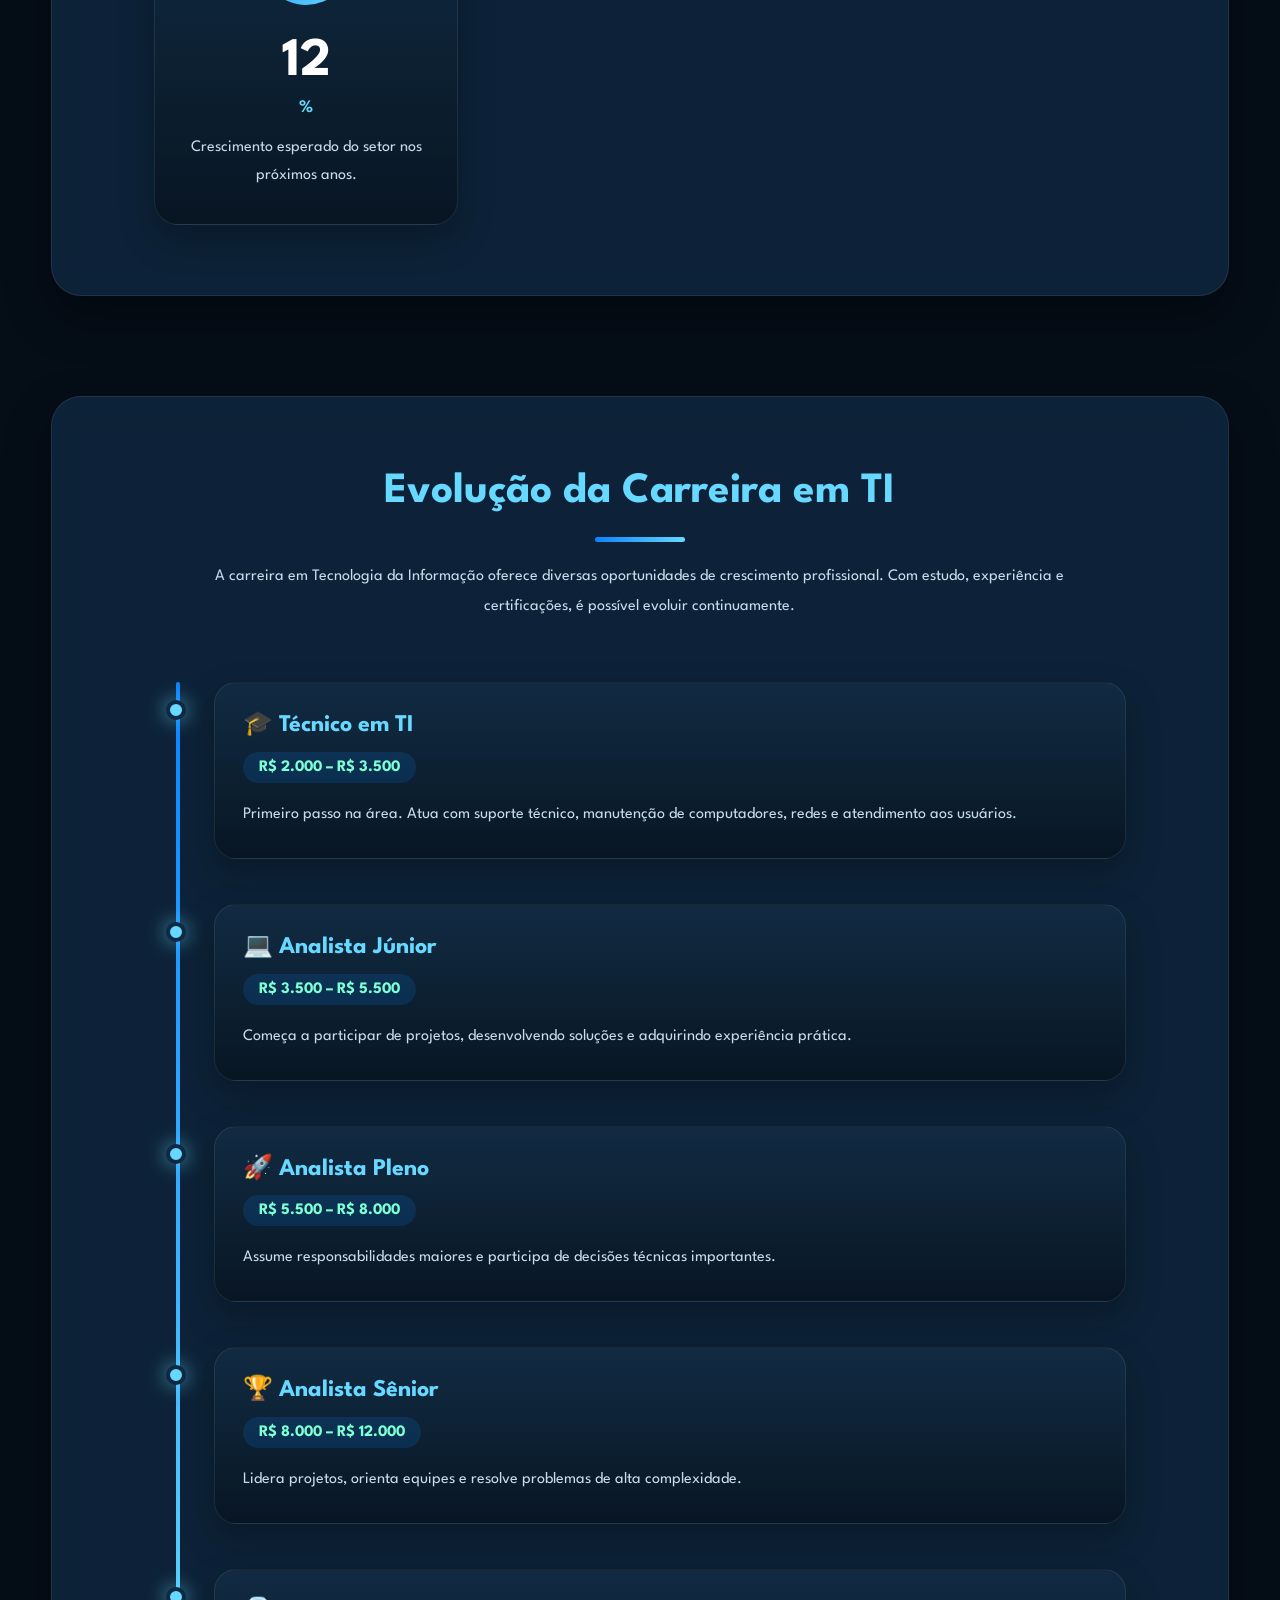
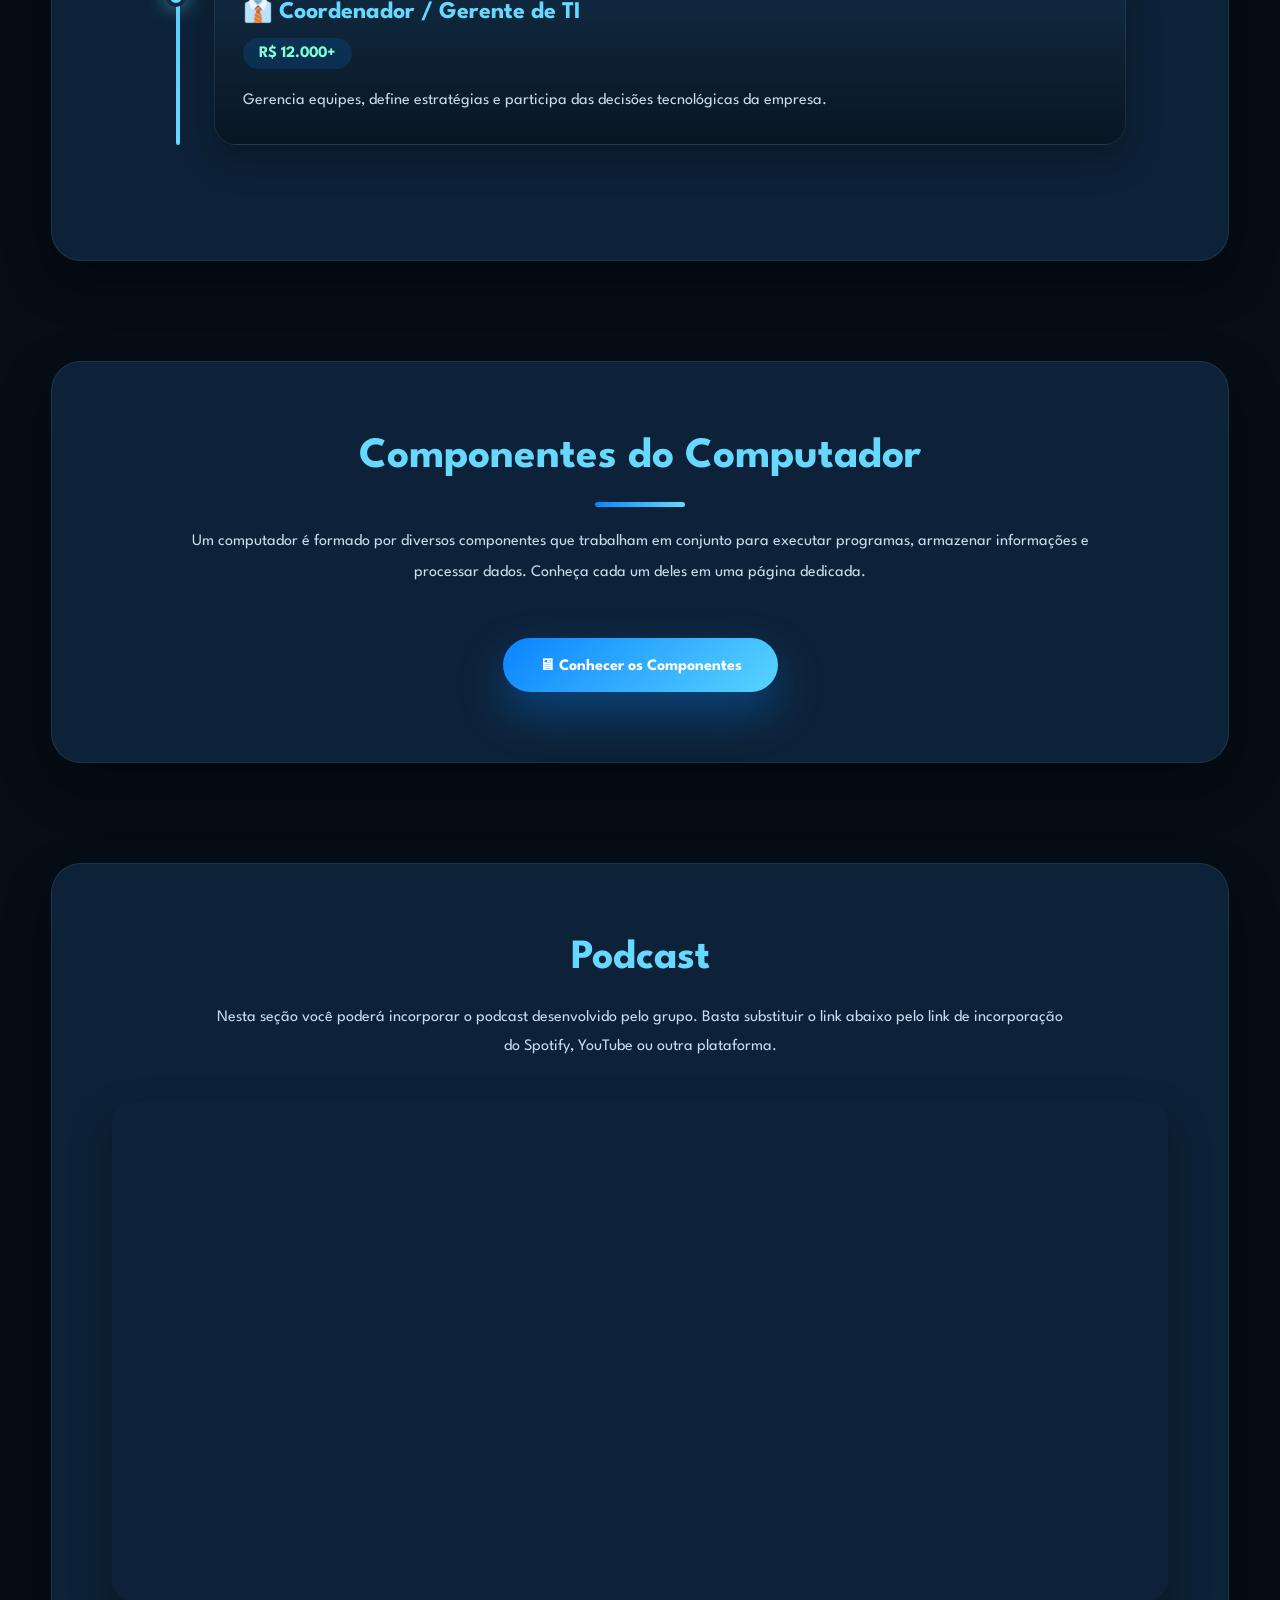
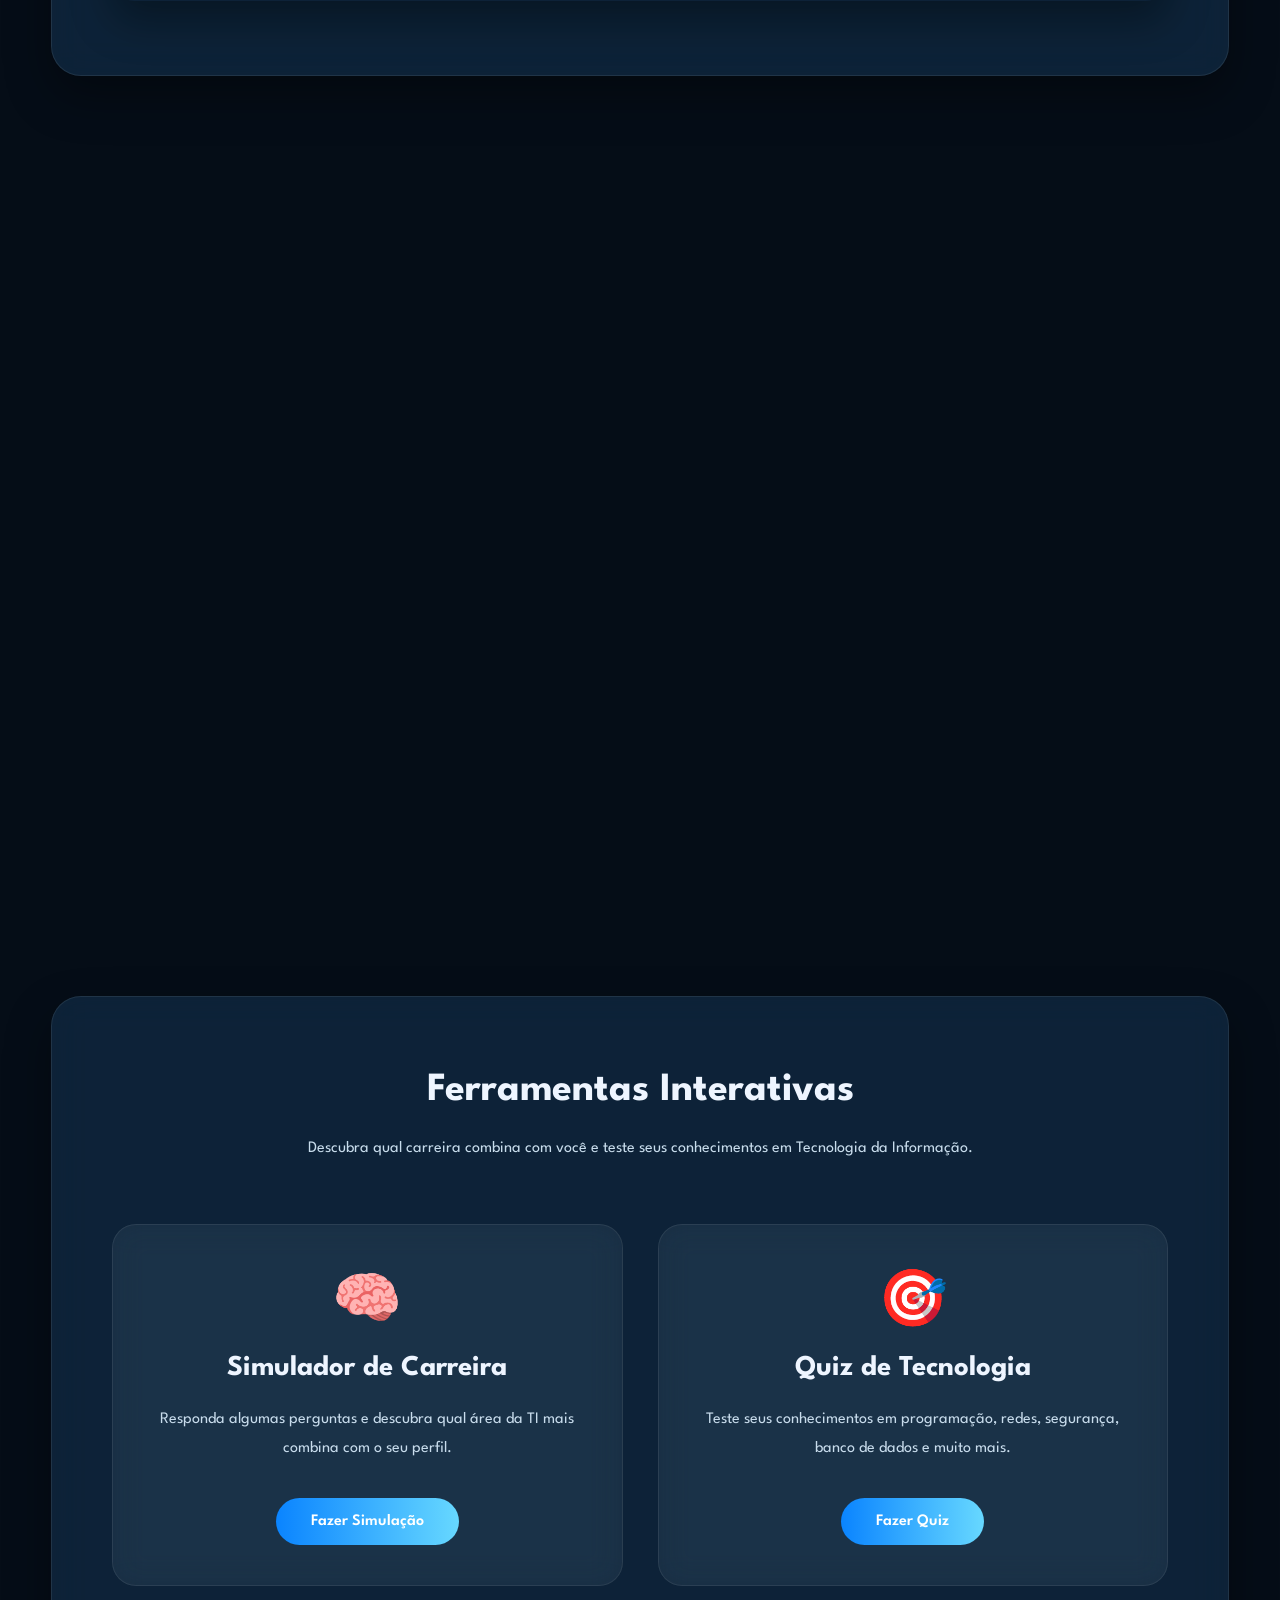
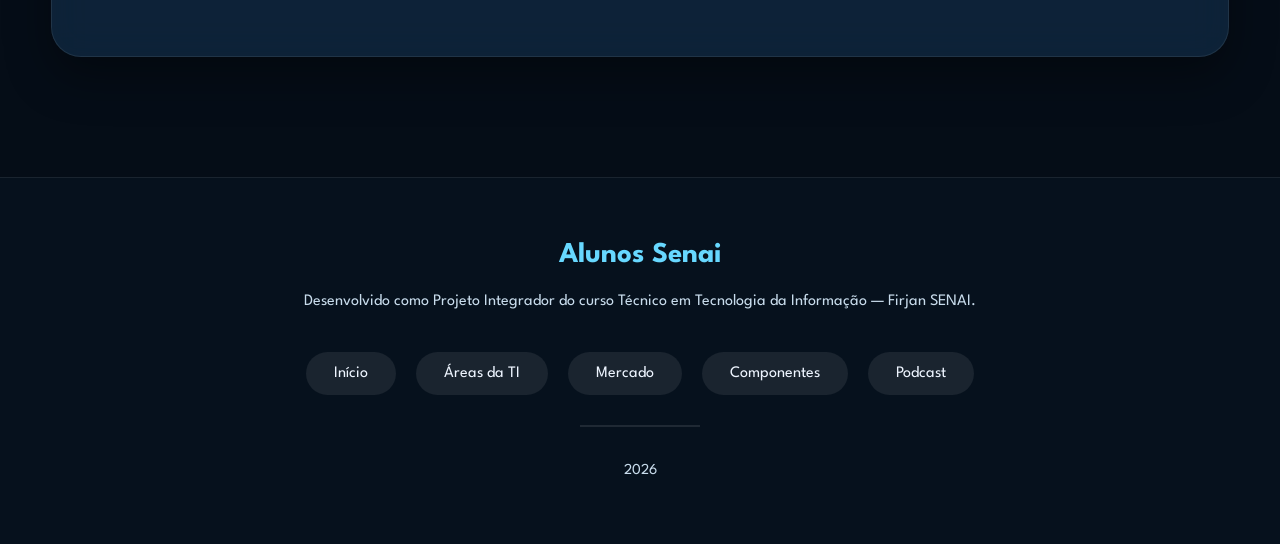
==== commit 629447df: "Update index.html" ====
--- a/index.html
+++ b/index.html
@@ -699,27 +699,18 @@
 <!-- ==========================================================
      APRESENTAÇÃO
 ========================================================== -->
-
-<section
-    class="canva fade"
-    id="apresentacao">
-
-    <iframe
-
-        src="<div style="position: relative; width: 100%; height: 0; padding-top: 56.2500%;
- padding-bottom: 0; box-shadow: 0 2px 8px 0 rgba(63,69,81,0.16); margin-top: 1.6em; margin-bottom: 0.9em; overflow: hidden;
- border-radius: 8px; will-change: transform;">
-  <iframe loading="lazy" style="position: absolute; width: 100%; height: 100%; top: 0; left: 0; border: none; padding: 0;margin: 0;"
-    src="https://www.canva.com/design/DAHOD4eAppg/xSlDyGb4ZpjUDqBW-nHXZQ/view?embed" allowfullscreen="allowfullscreen" allow="fullscreen">
+<section id="apresentacao">
+
+<div style="position: relative; width: 100%; height: 0; padding-top: 56.25%; overflow: hidden; border-radius: 12px;">
+  <iframe
+    loading="lazy"
+    src="https://www.canva.com/design/DAHOD4eAppg/xSlDyGb4ZpjUDqBW-nHXZQ/view?embed"
+    style="position:absolute; top:0; left:0; width:100%; height:100%; border:none;"
+    allowfullscreen>
   </iframe>
 </div>
-<a href="https:&#x2F;&#x2F;www.canva.com&#x2F;design&#x2F;DAHOD4eAppg&#x2F;xSlDyGb4ZpjUDqBW-nHXZQ&#x2F;view?utm_content=DAHOD4eAppg&amp;utm_campaign=designshare&amp;utm_medium=embeds&amp;utm_source=link" target="_blank" rel="noopener">apresentação </a> de Lucas Gabriel de Oliveira Jardim da Silva"
-
-        title="Apresentação Canva"
-
-        allowfullscreen>
-
-    </iframe>
+
+</section>
 
 </section>
 
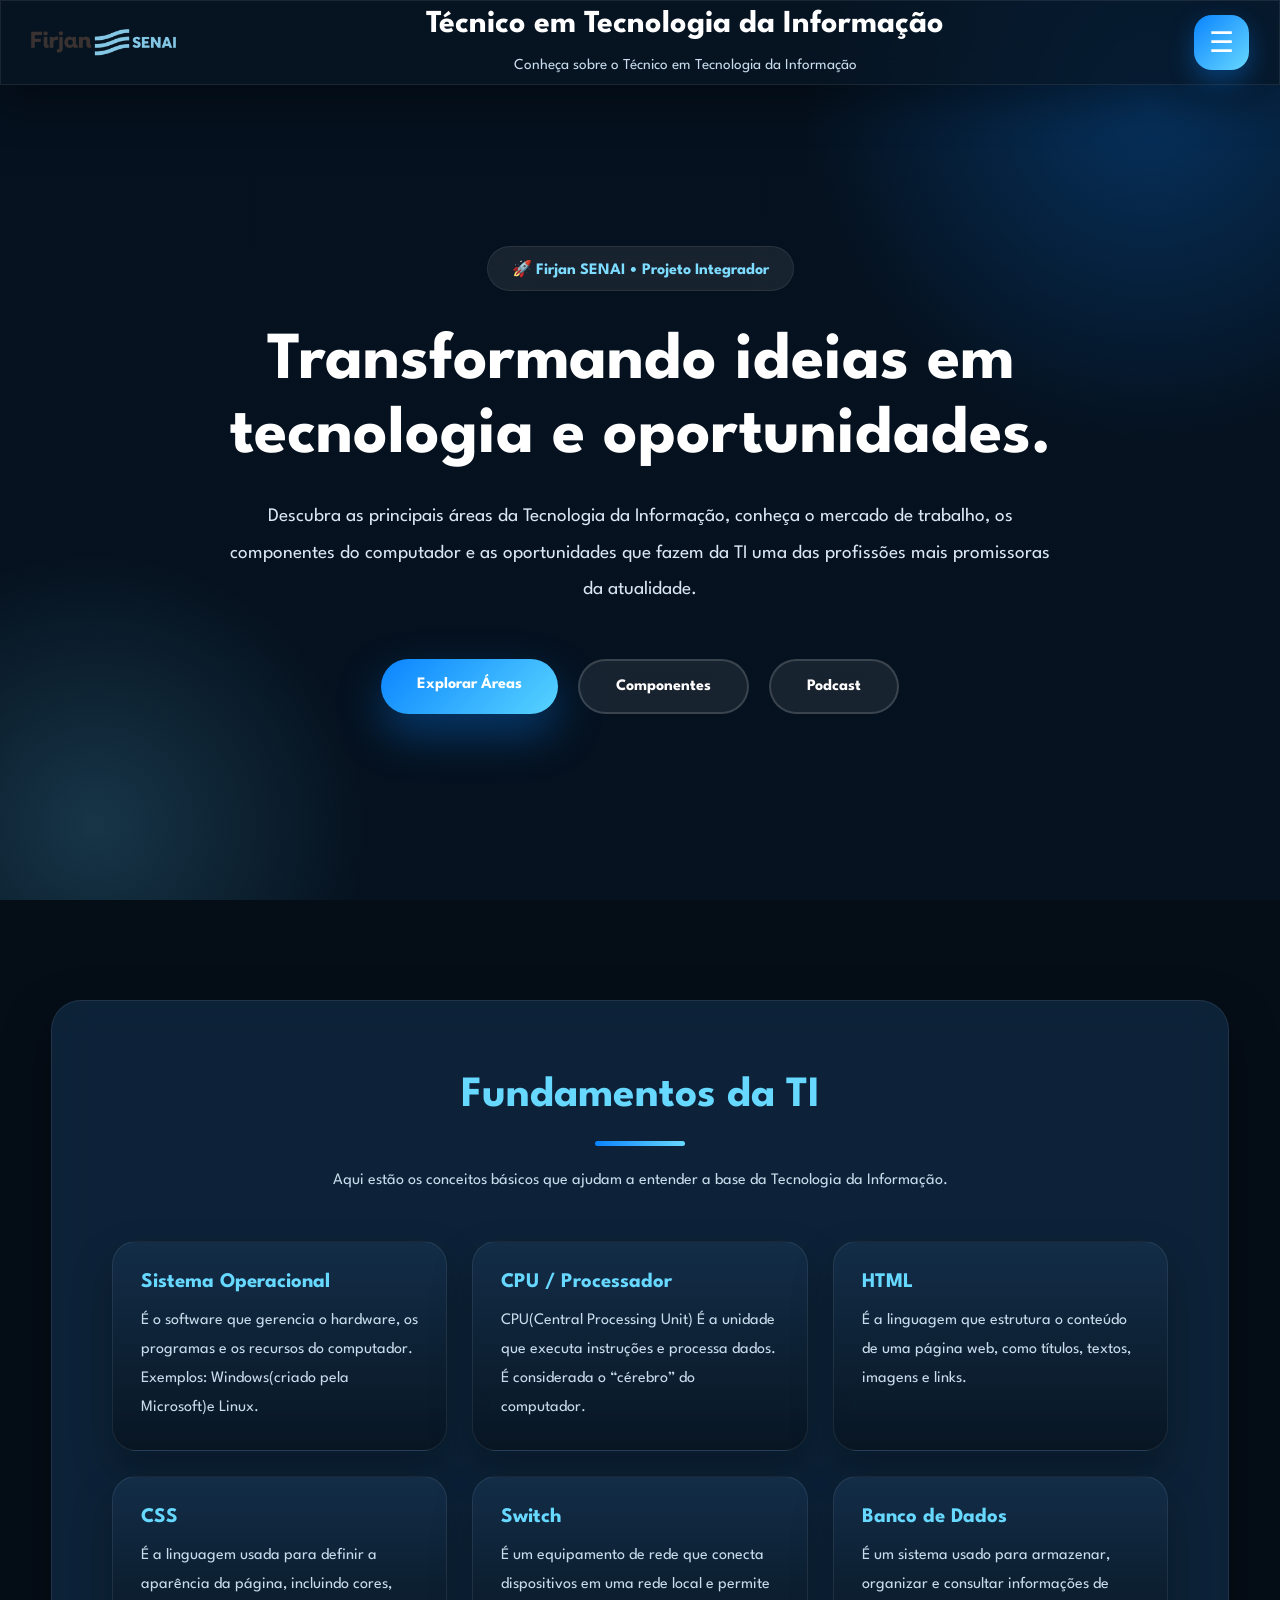
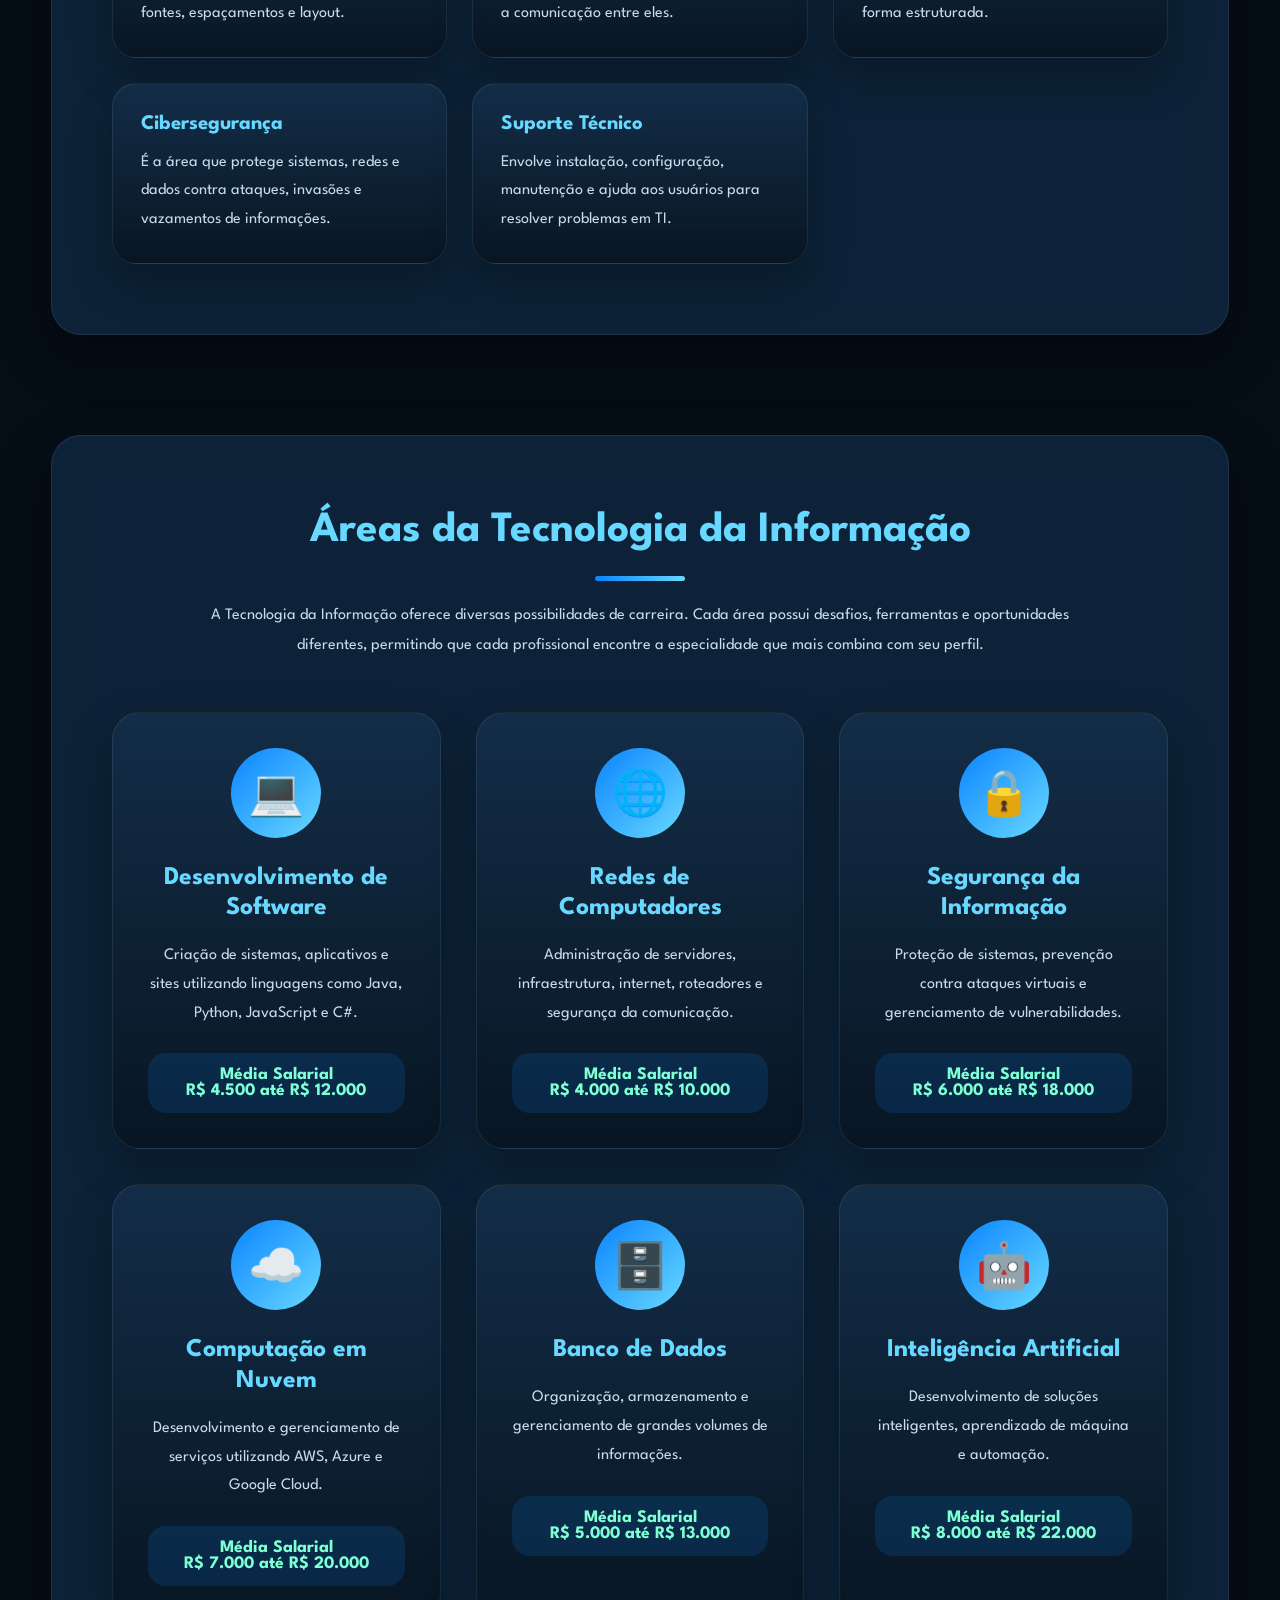
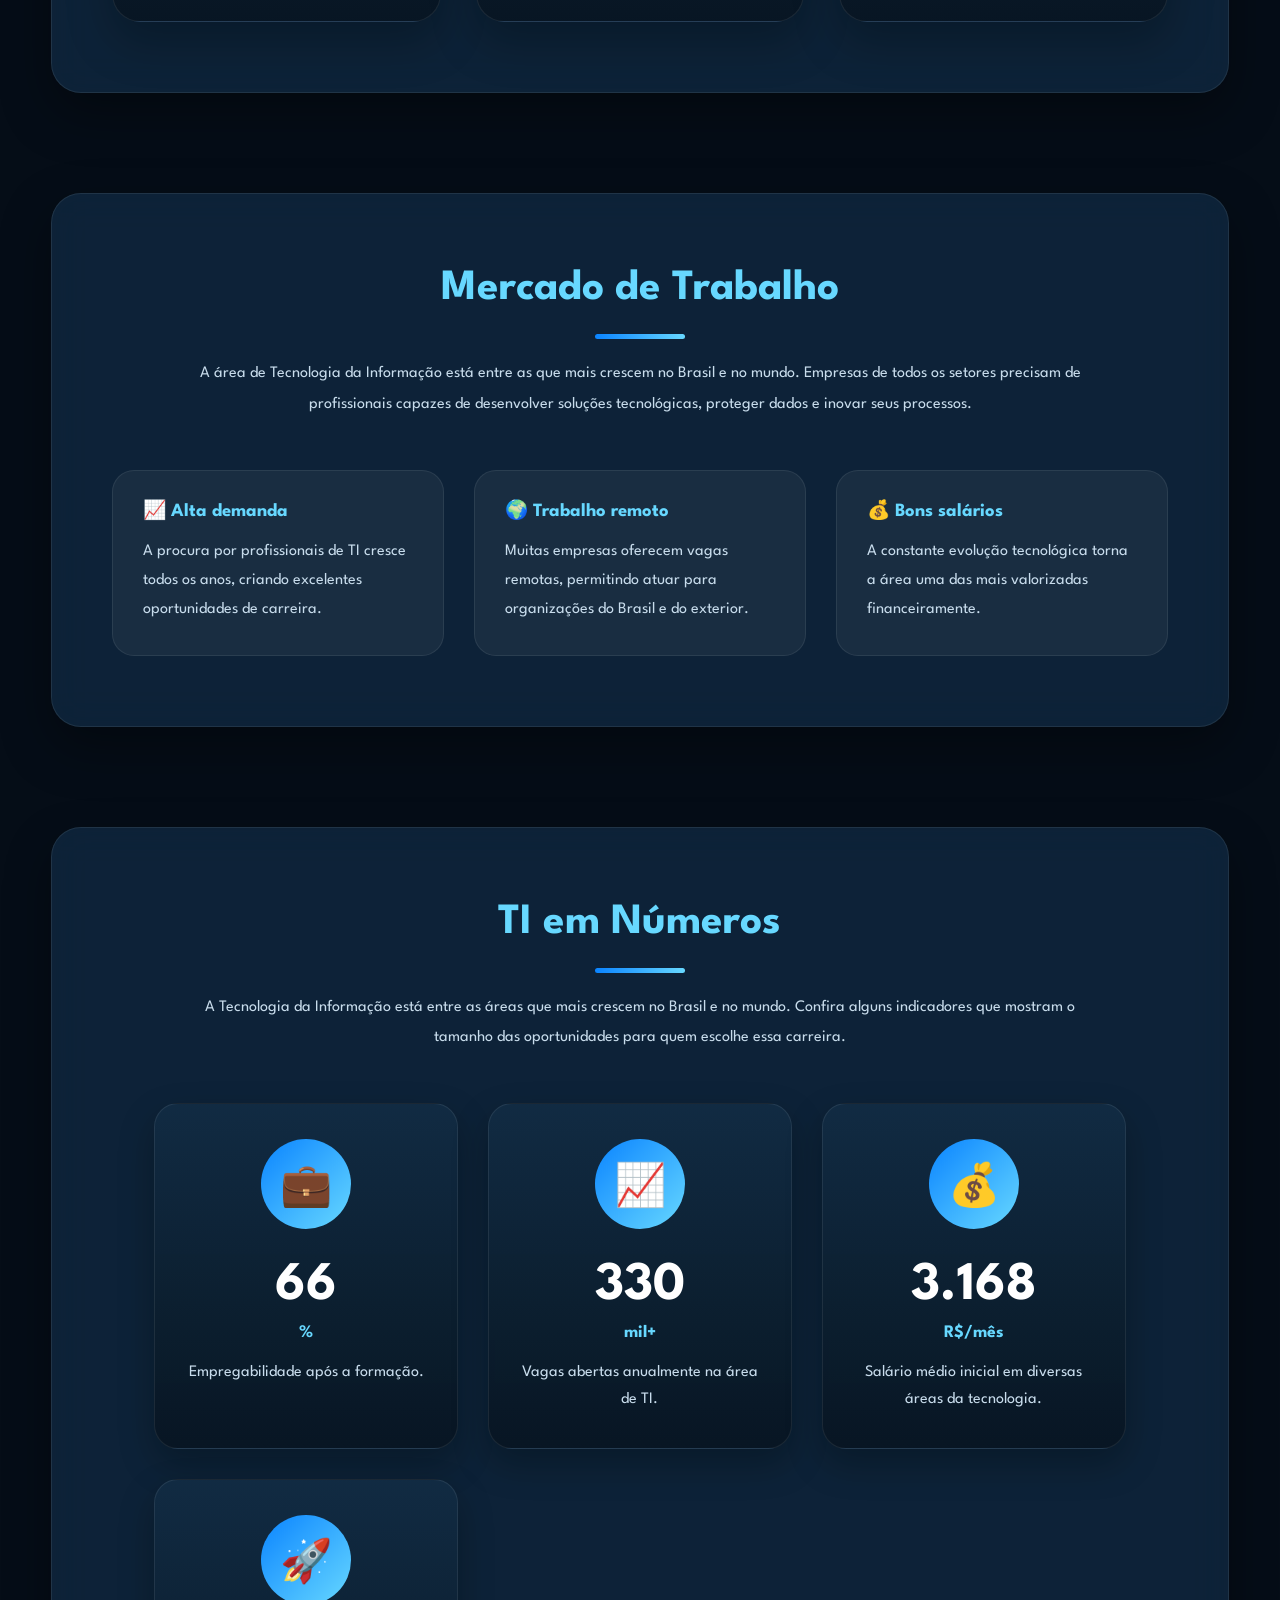
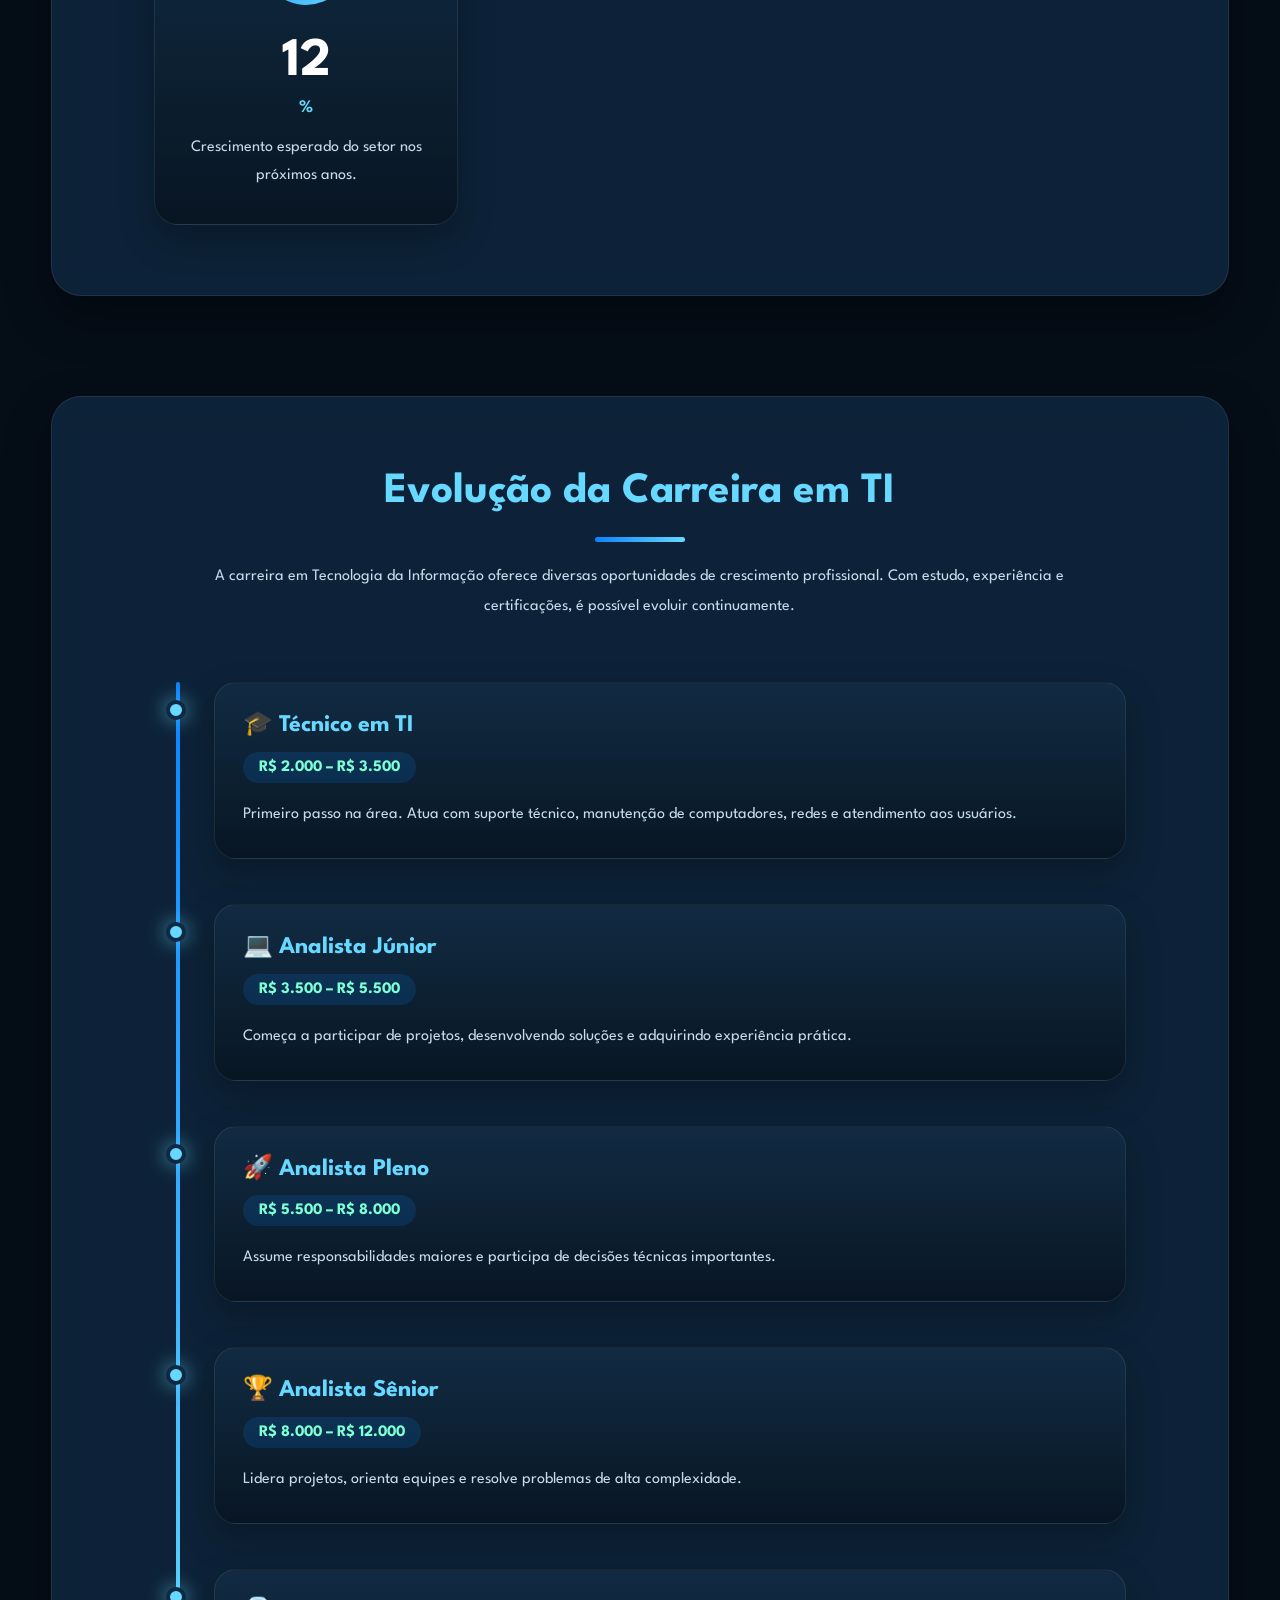
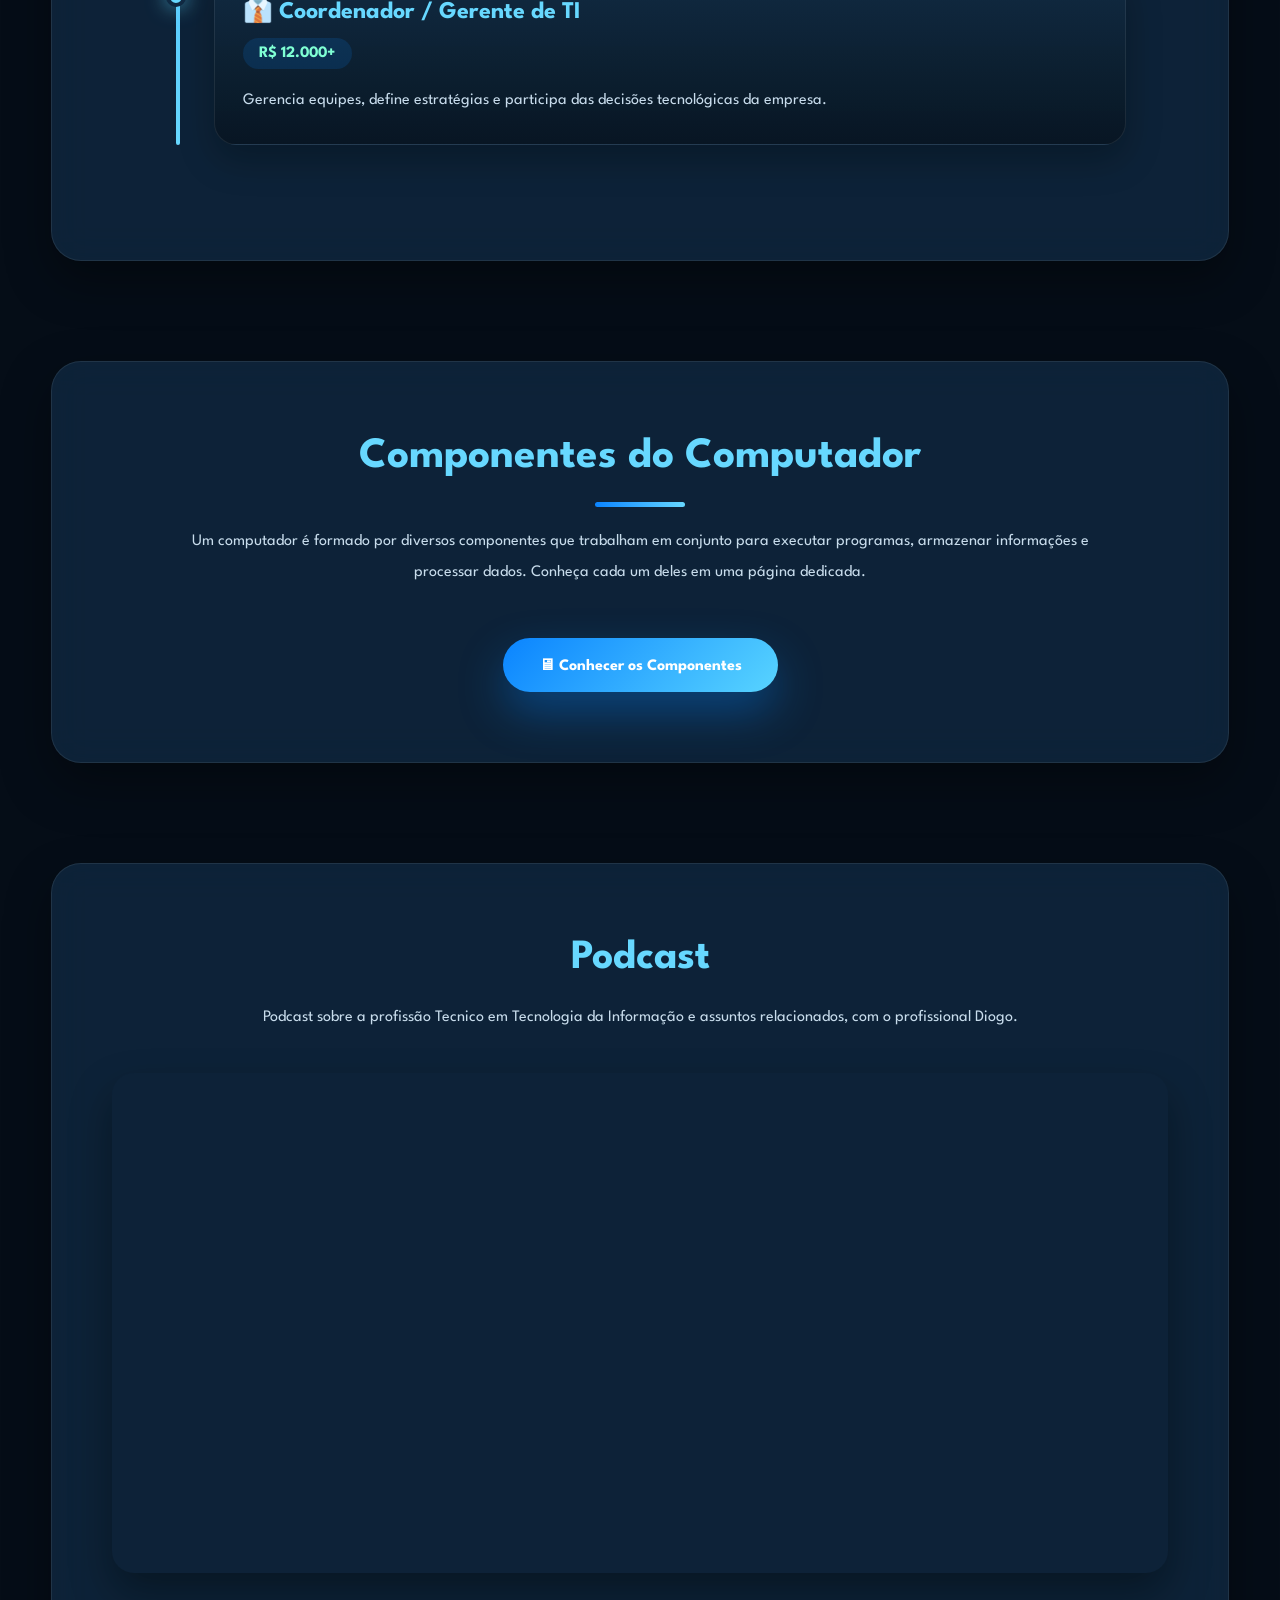
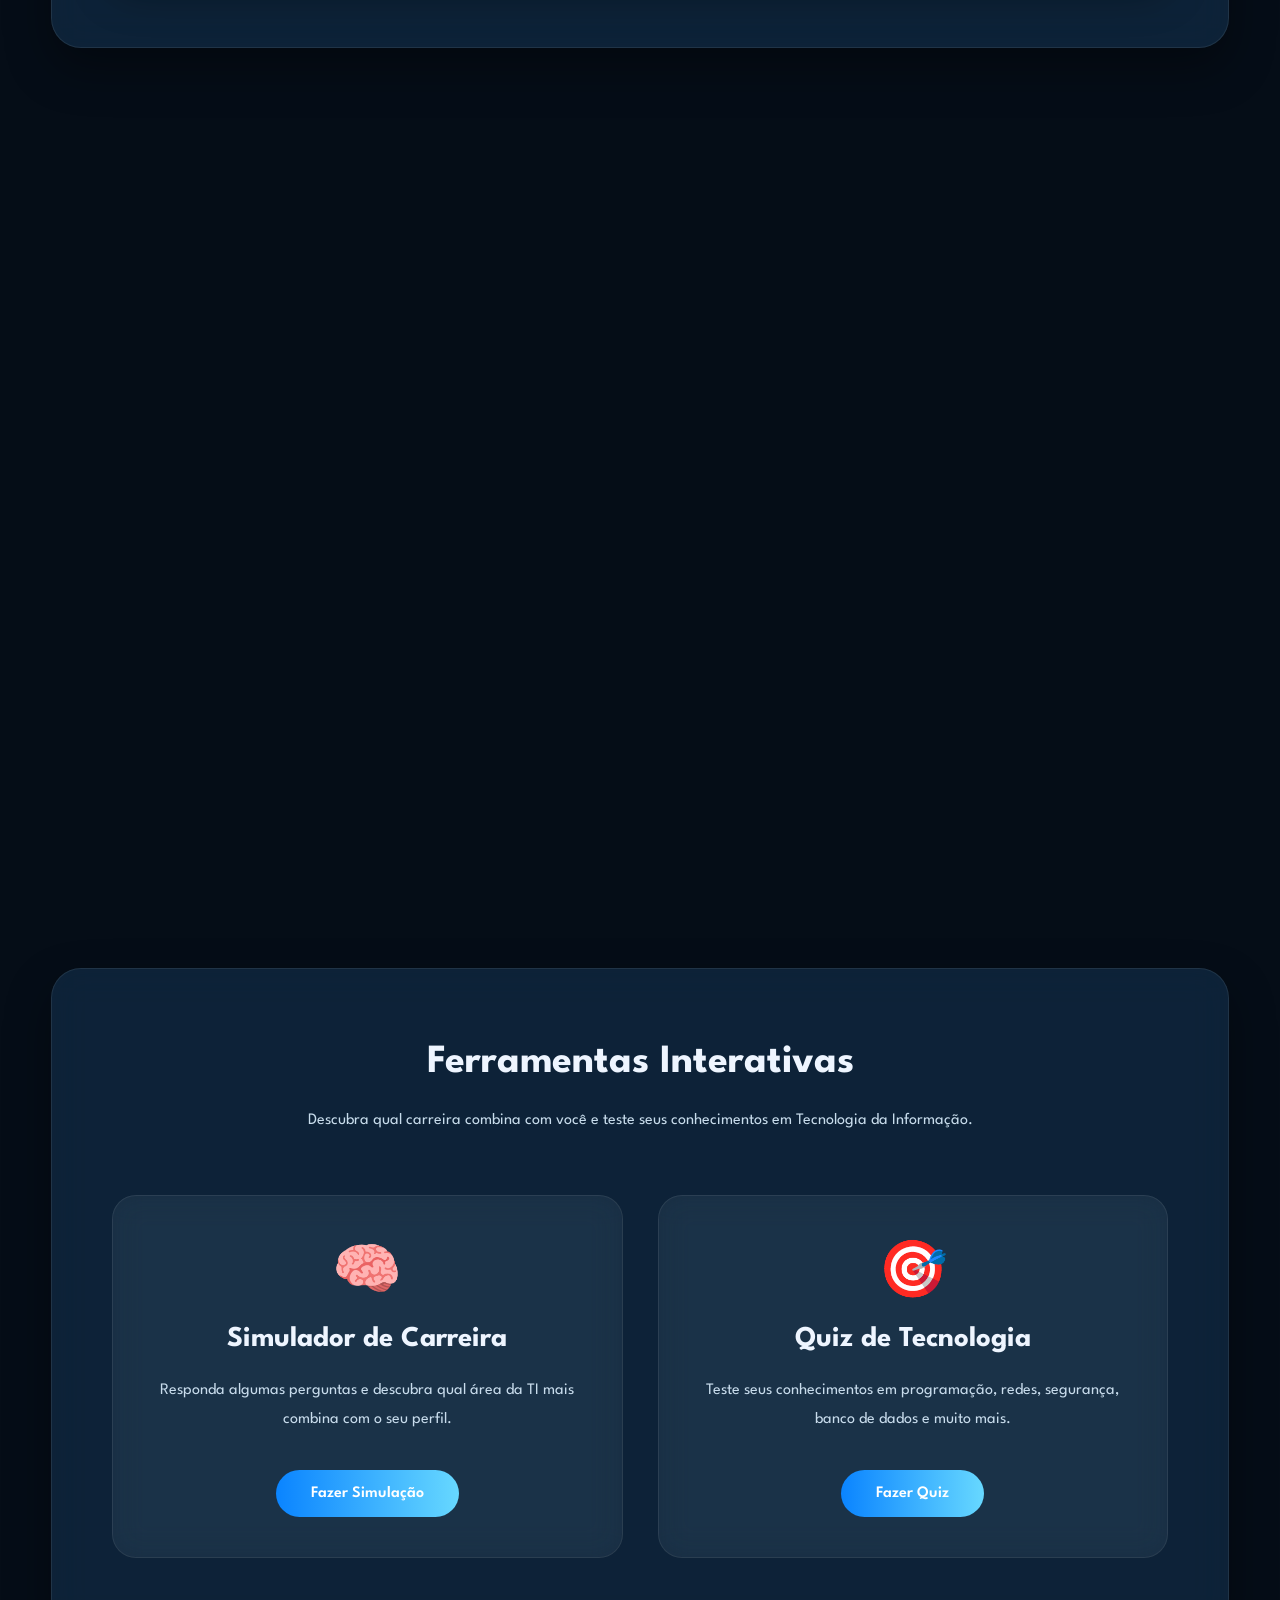
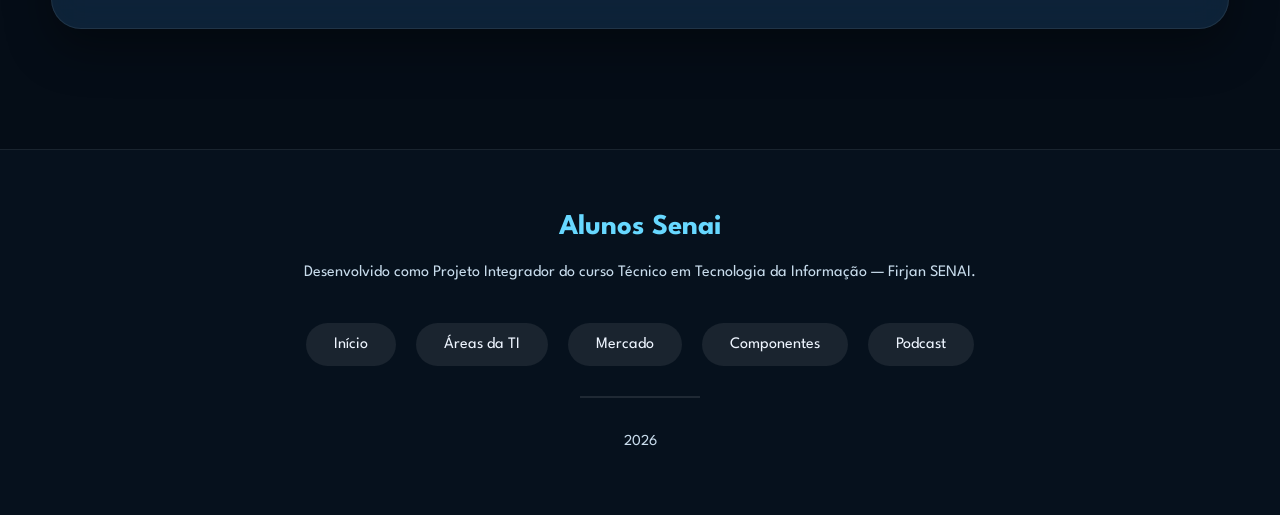
==== commit 575905d9: "Update index.html" ====
--- a/index.html
+++ b/index.html
@@ -678,15 +678,13 @@
 
     <p>
 
-        Nesta seção você poderá incorporar o podcast desenvolvido pelo
-        grupo. Basta substituir o link abaixo pelo link de incorporação
-        do Spotify, YouTube ou outra plataforma.
+        Podcast sobre a profissão Tecnico em Tecnologia da Informação e assuntos relacionados, com o profissional Diogo.
 
     </p>
 
     <iframe
 
-        src=""
+        src="https://youtu.be/hO2sOF4mjVg?feature=shared"
 
         title="Podcast Projeto TI"
 
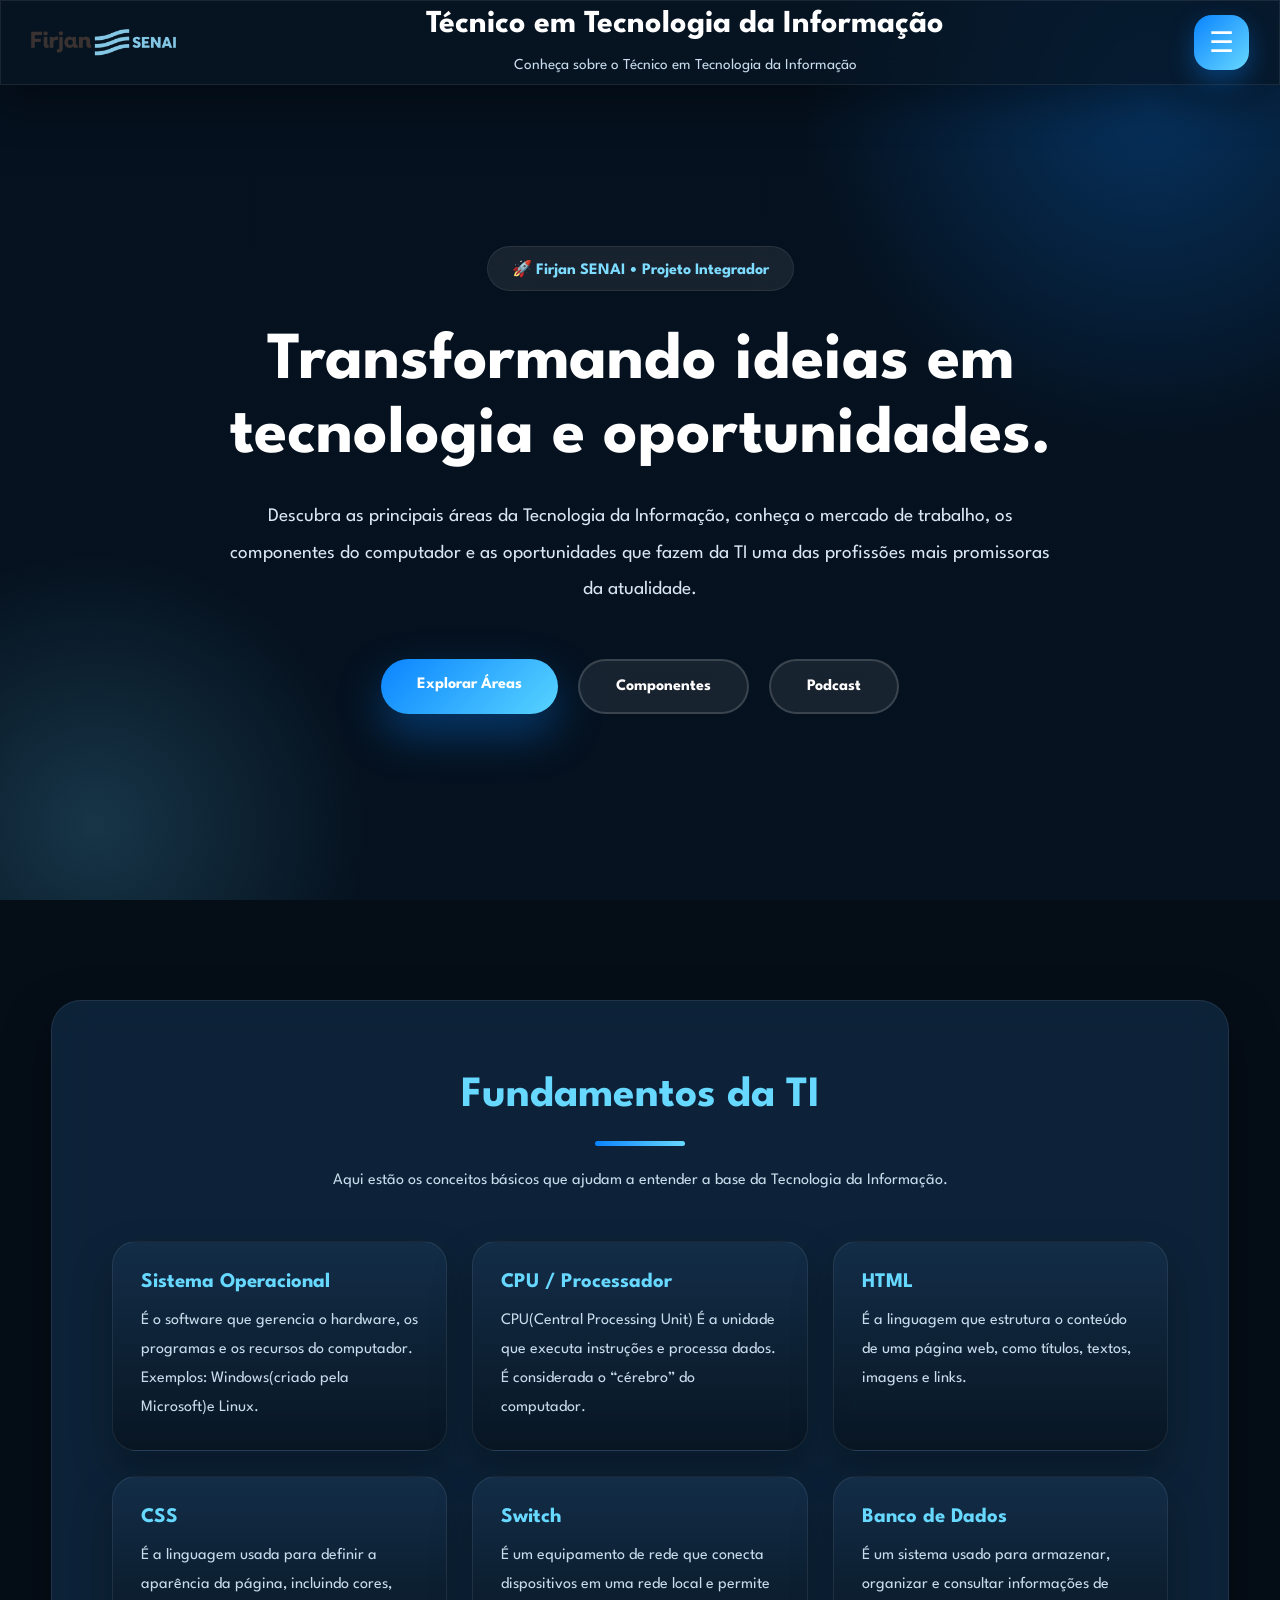
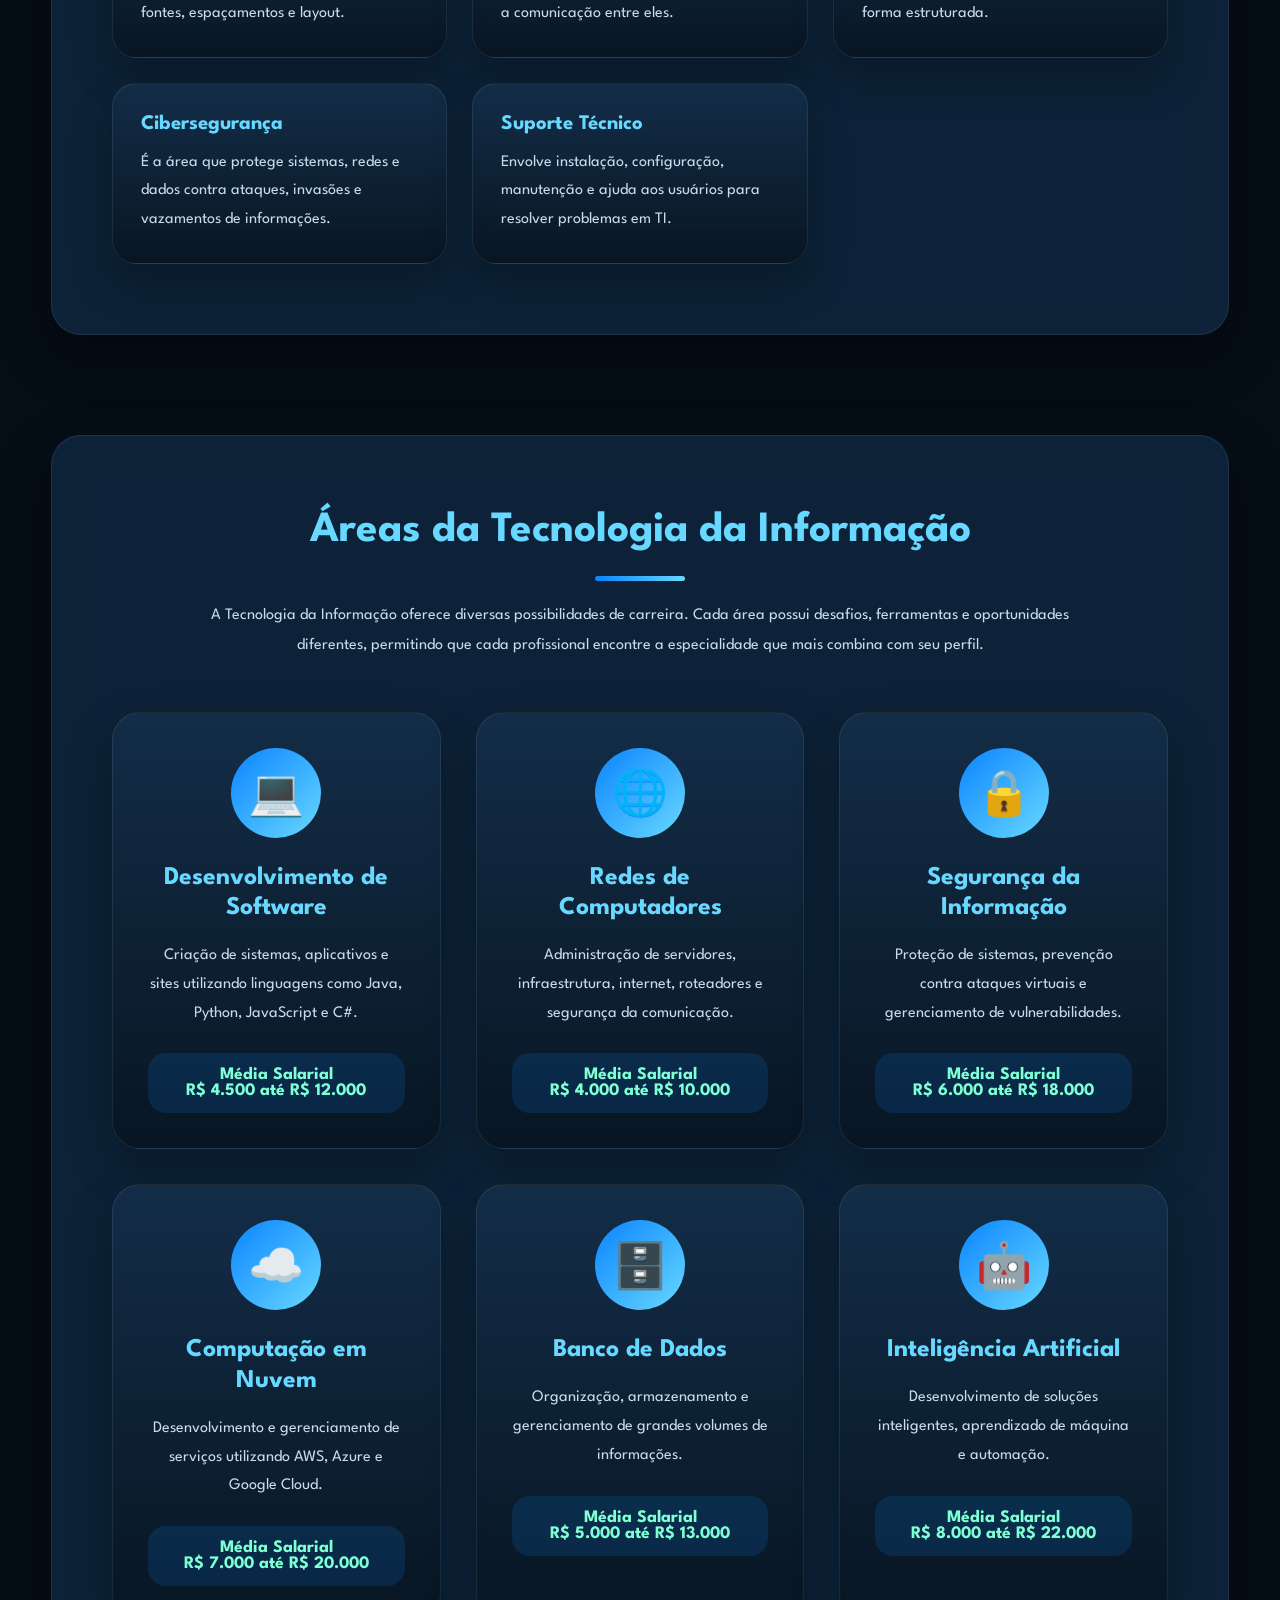
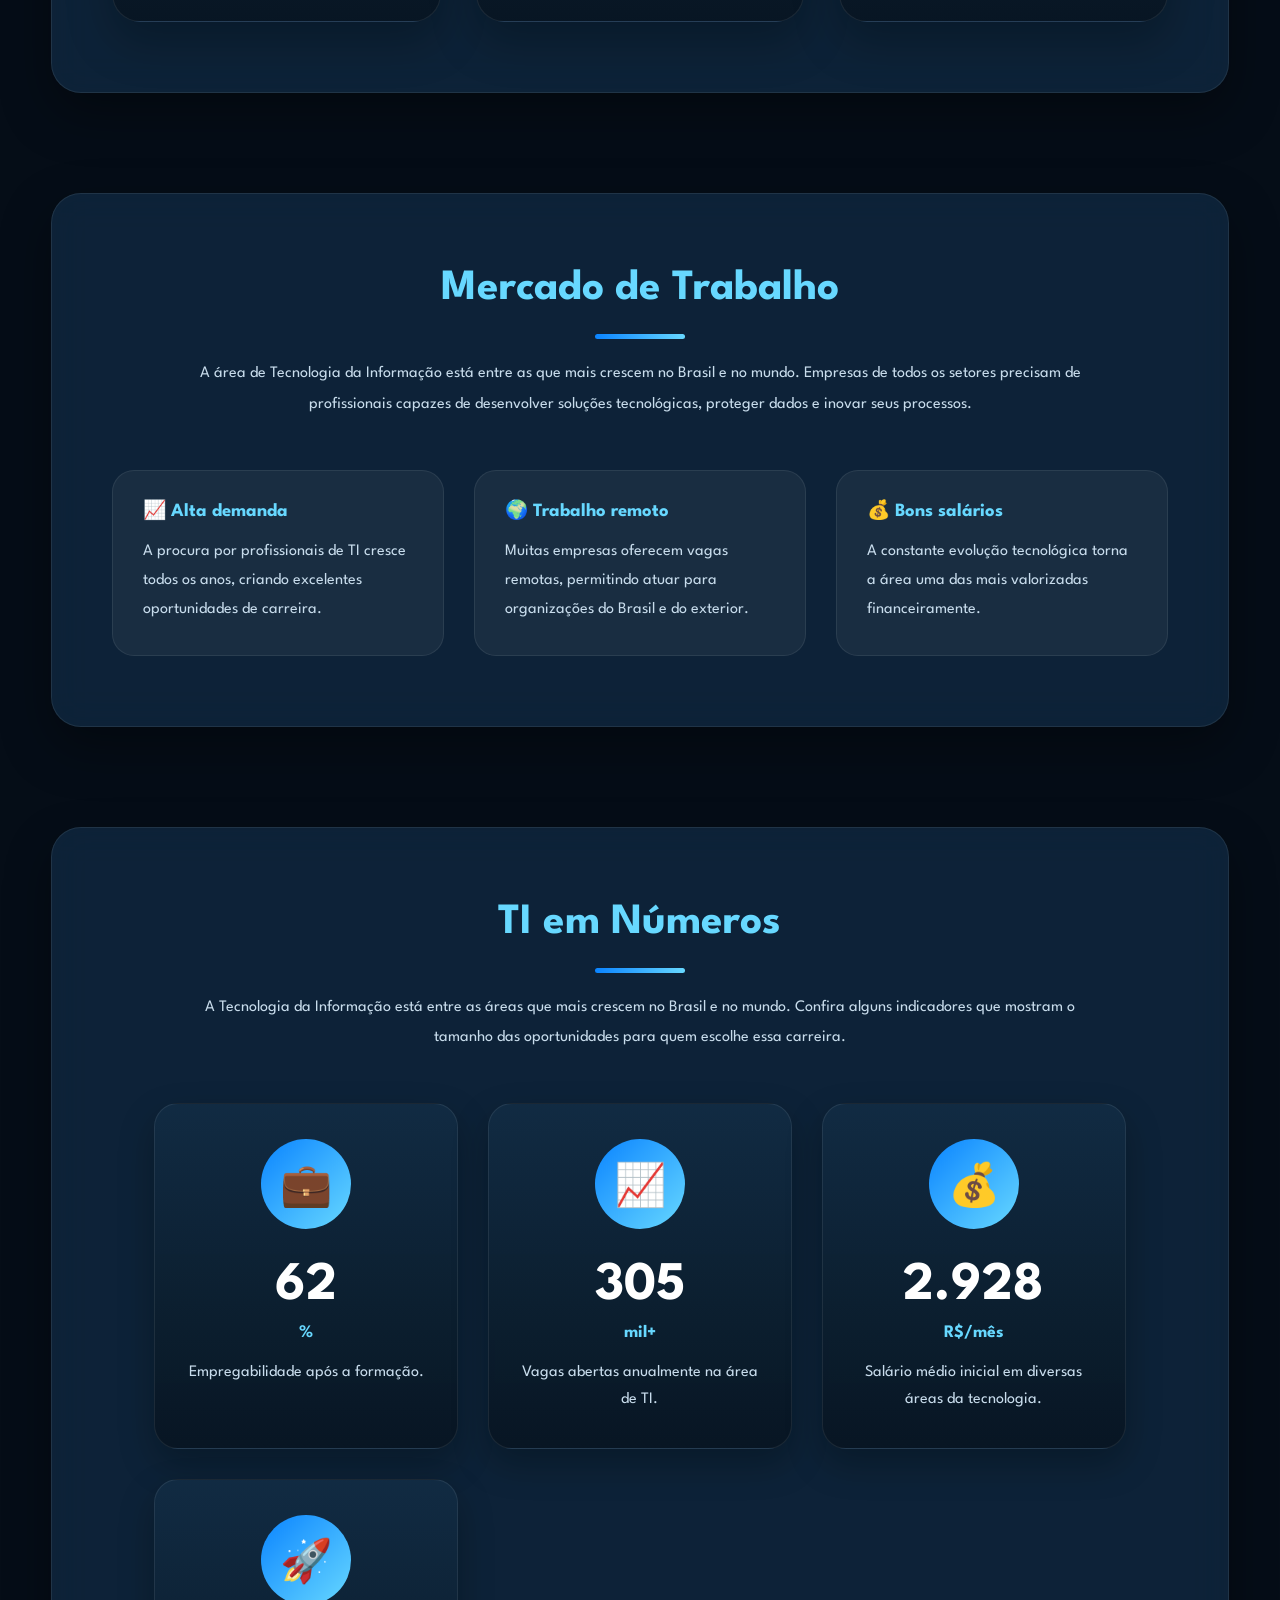
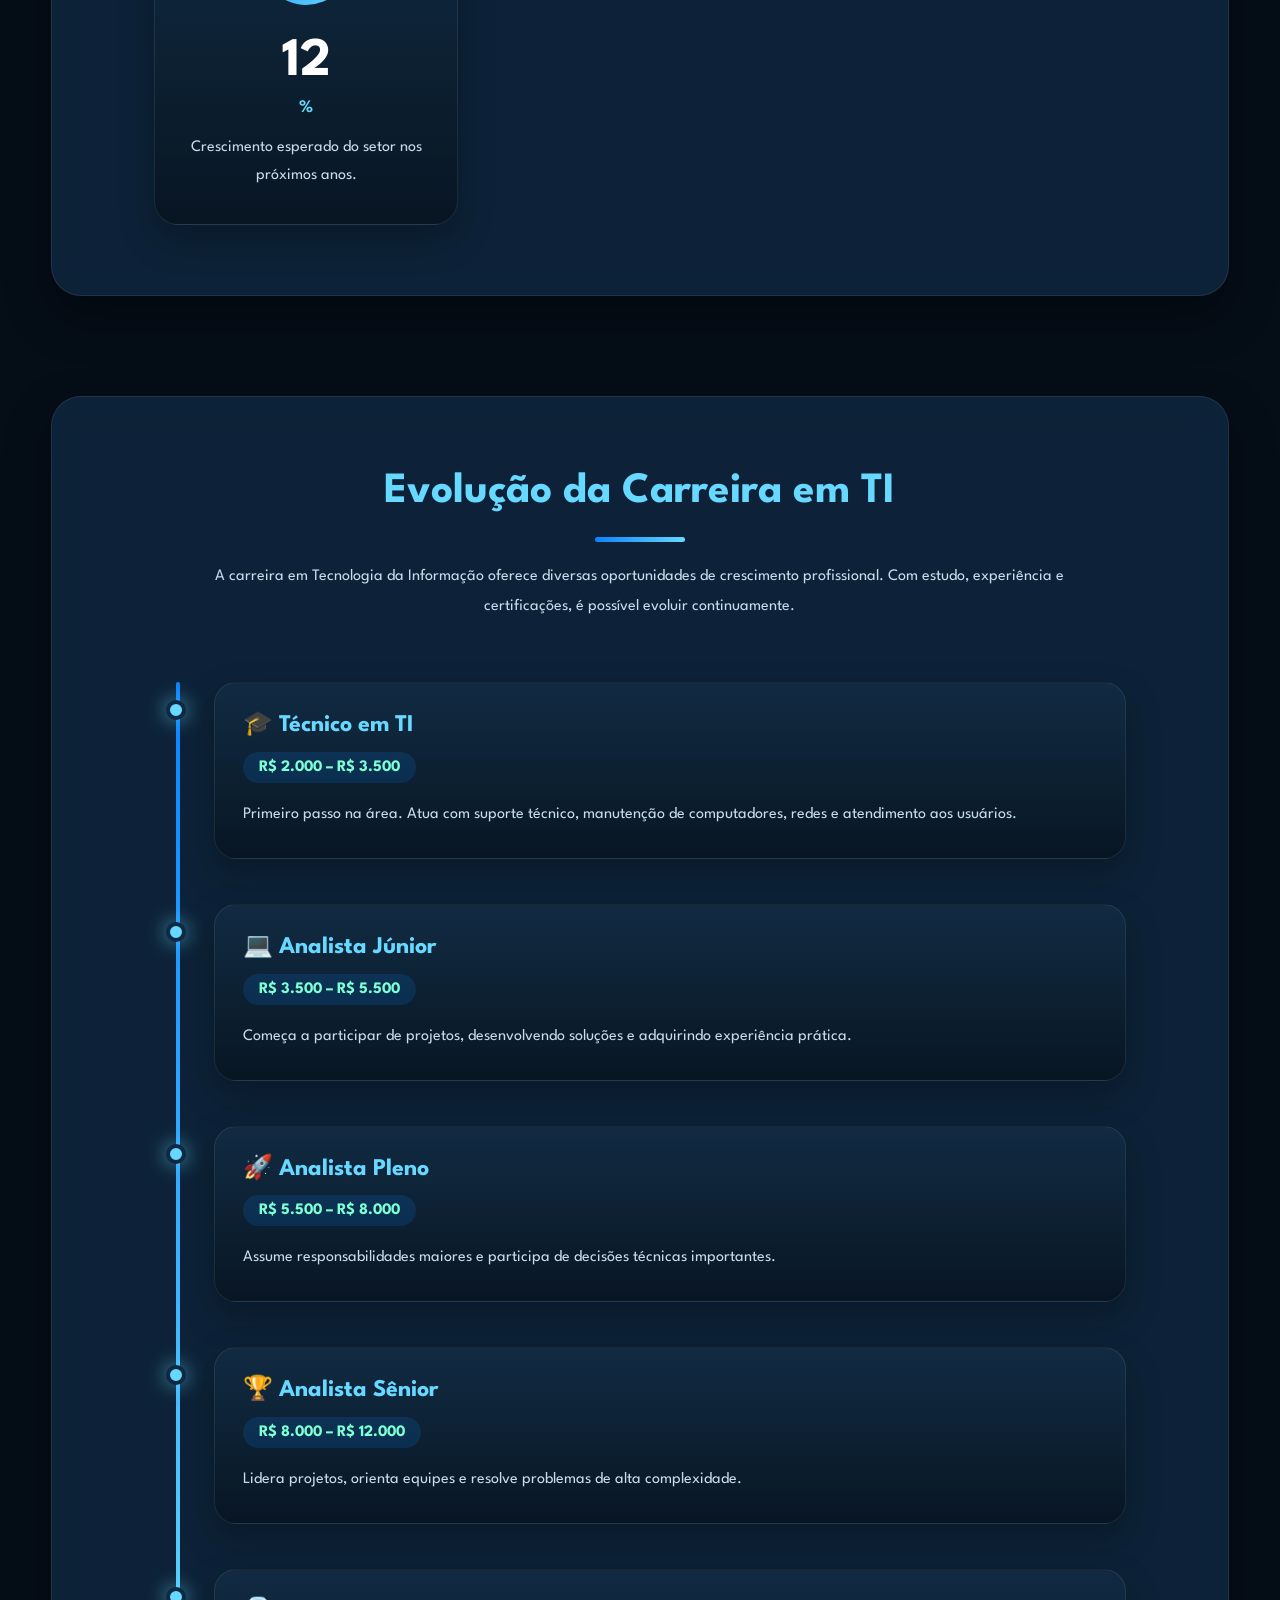
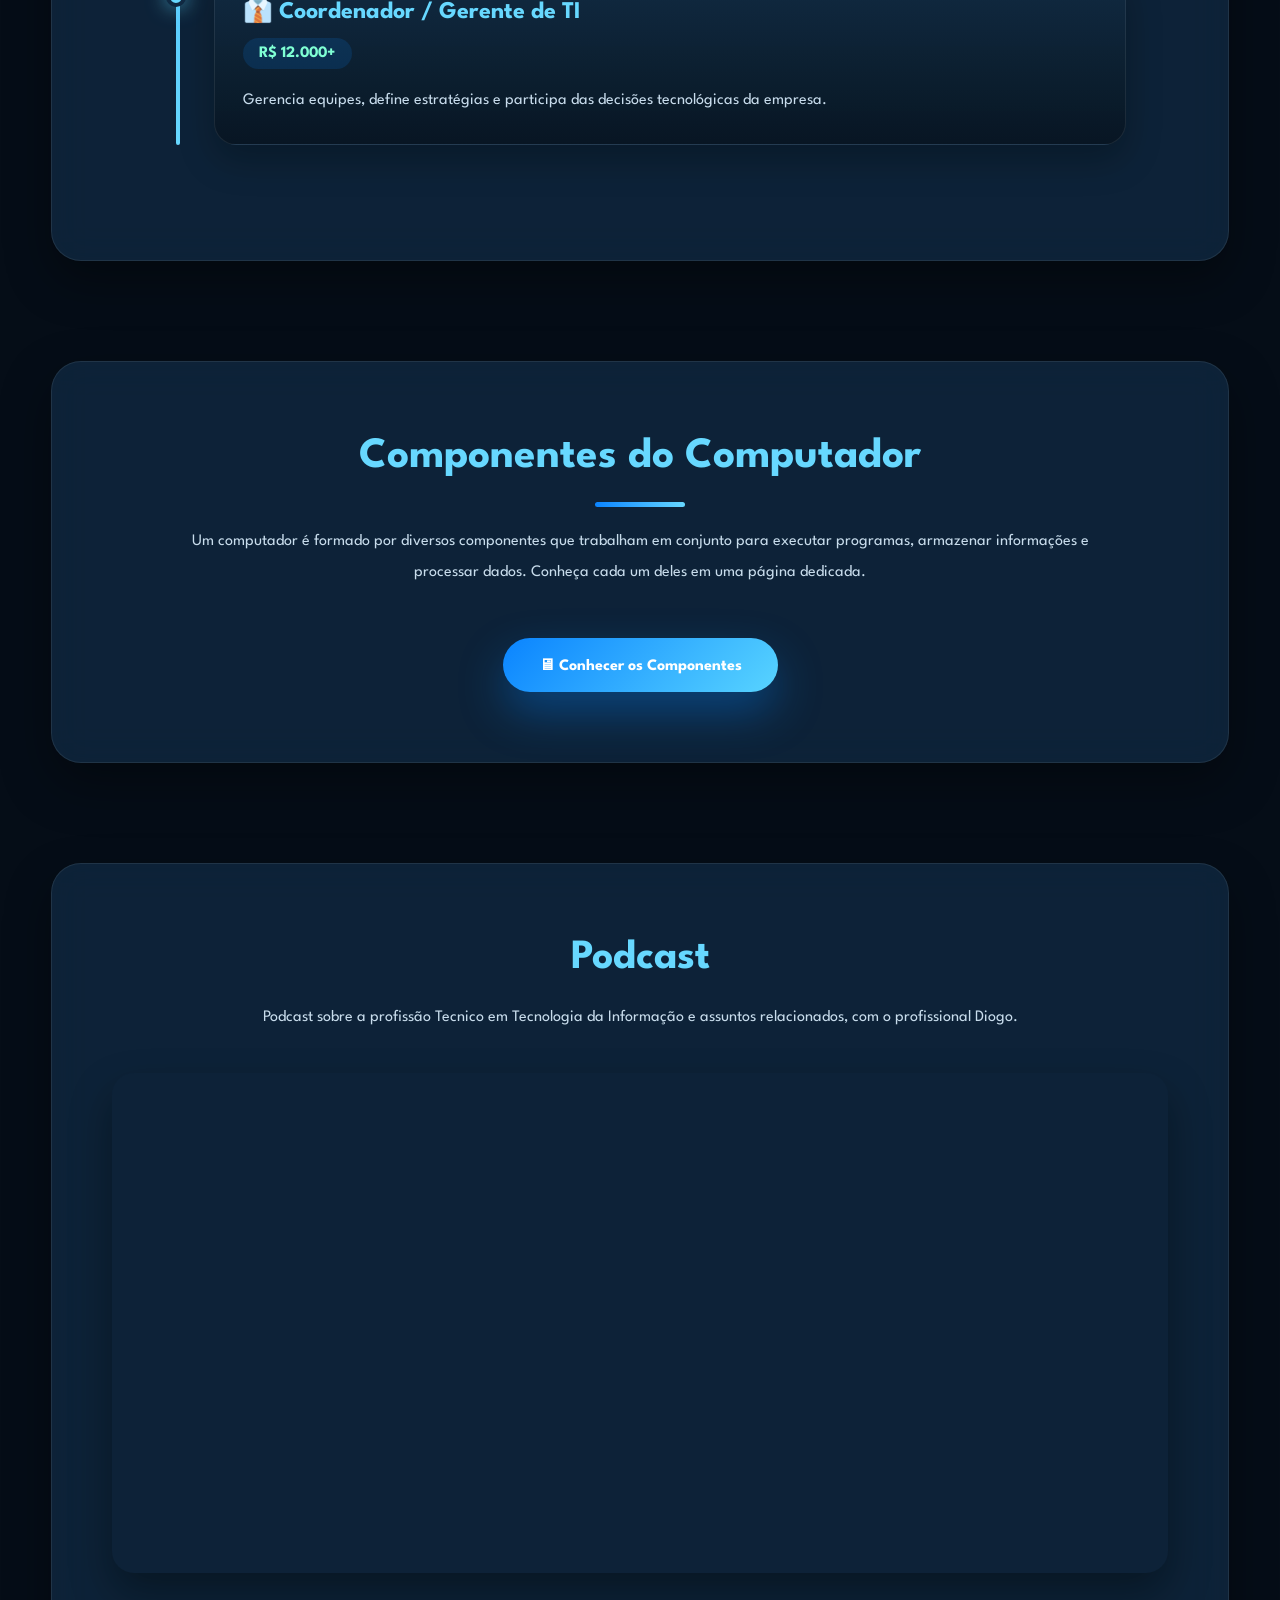
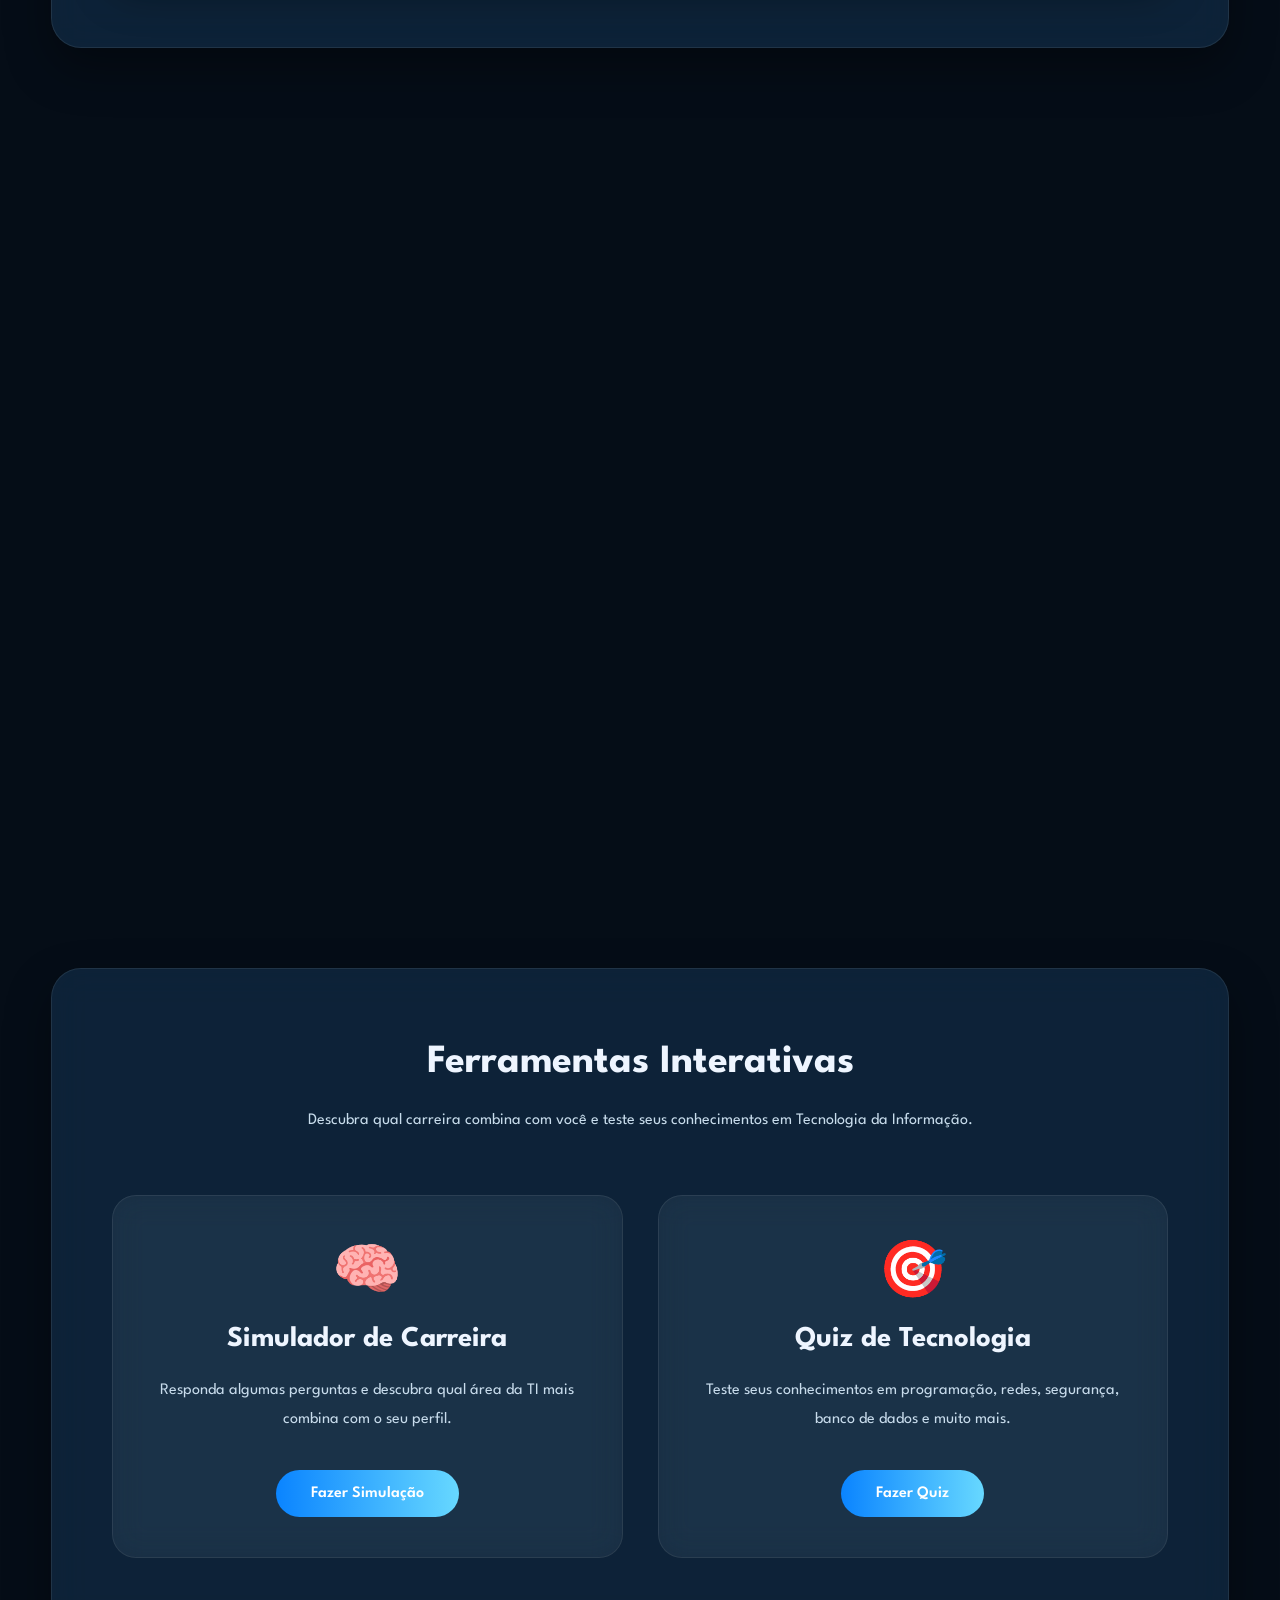
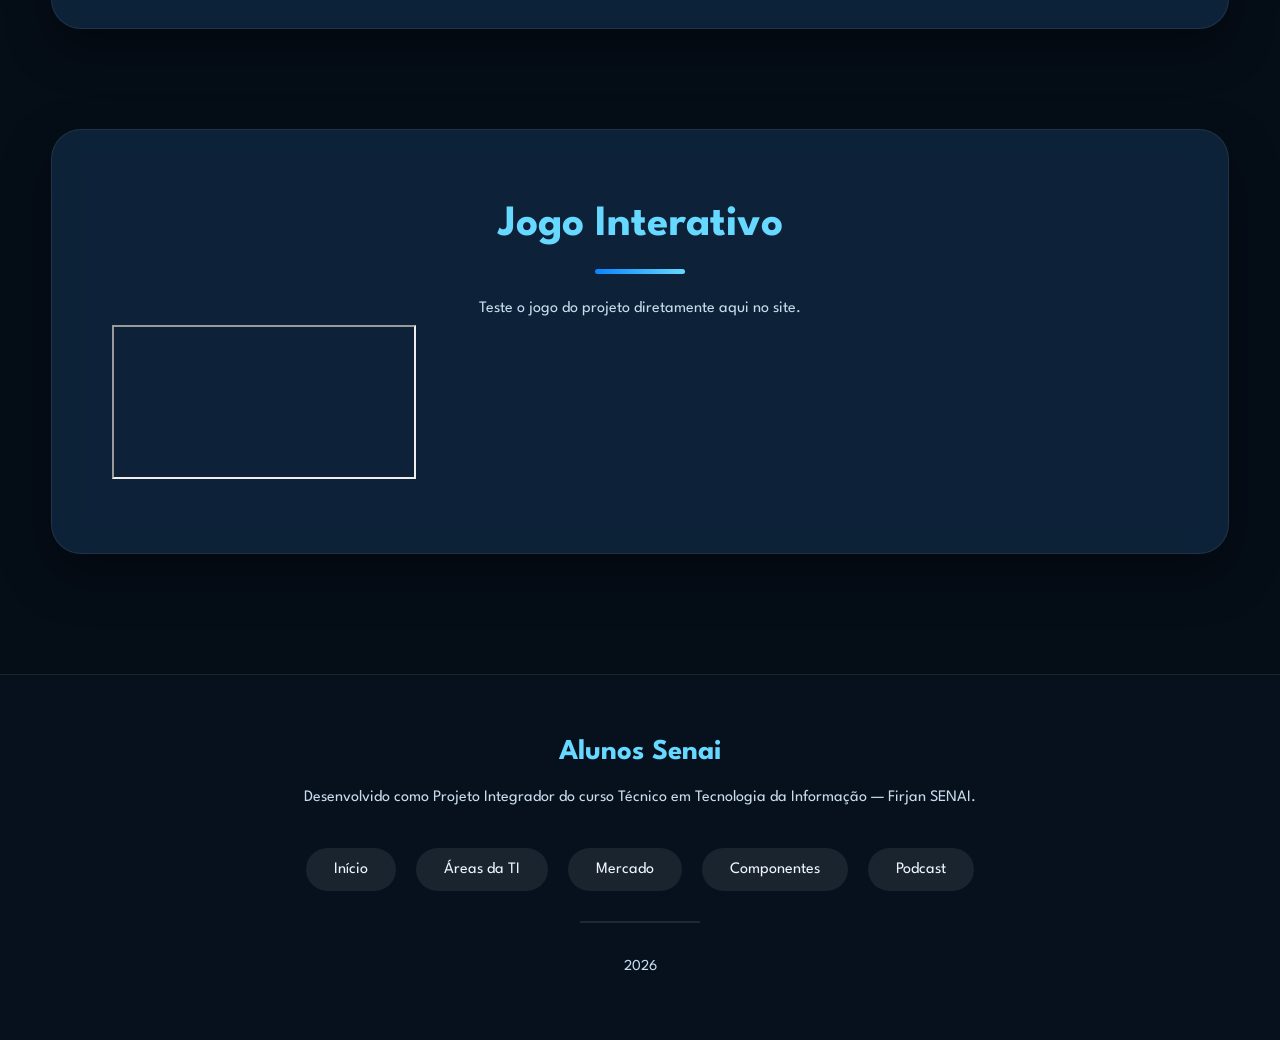
==== commit c469d5aa: "Update index.html" ====
--- a/index.html
+++ b/index.html
@@ -771,7 +771,24 @@
          </div>
 
 </section>
-    
+ <section class="secao fade" id="jogo">
+
+    <h2>Jogo Interativo</h2>
+
+    <p class="texto-centro">
+        Teste o jogo do projeto diretamente aqui no site.
+    </p>
+
+    <div class="jogo-wrapper">
+        <iframe
+            src="https://ryzerysa.github.io/jogo_feira_do_senai/"
+            title="Jogo interativo"
+            loading="lazy"
+            allowfullscreen>
+        </iframe>
+    </div>
+
+ </section>   
 <footer>
 
     <h3>
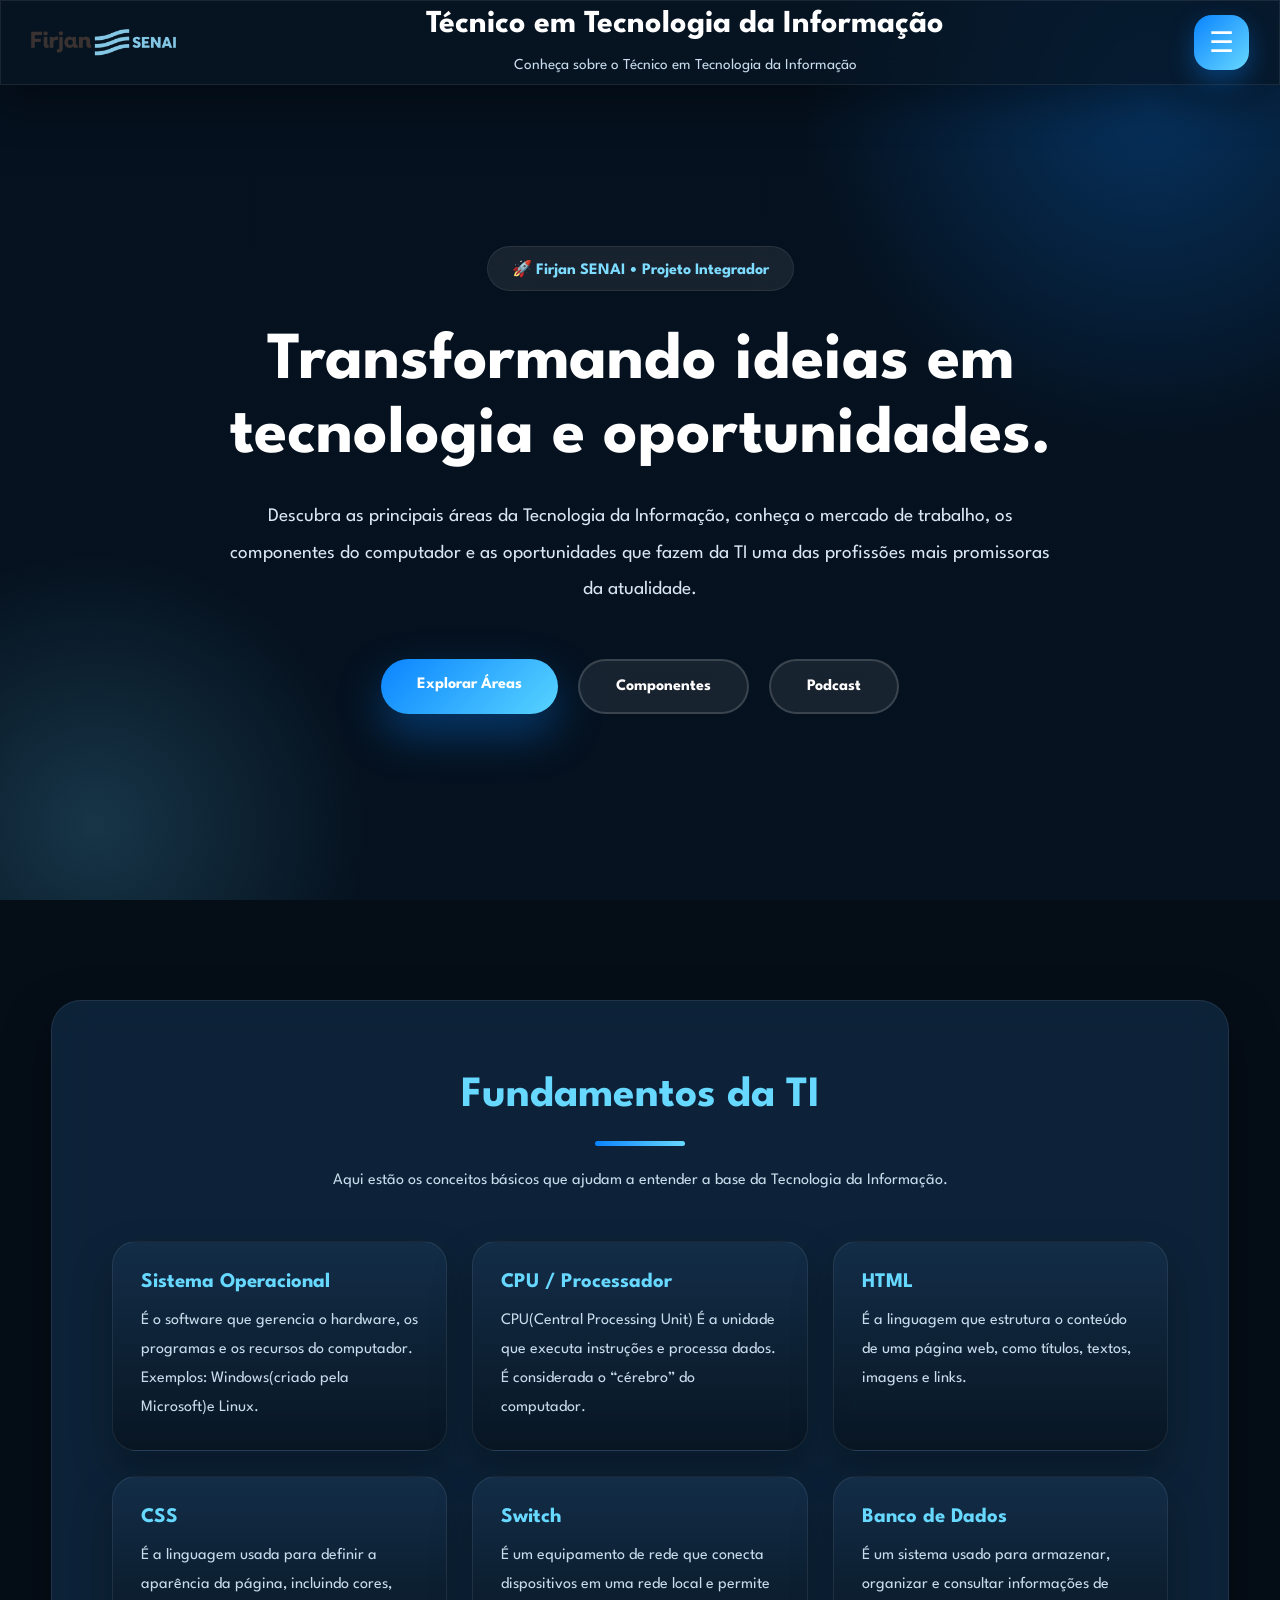
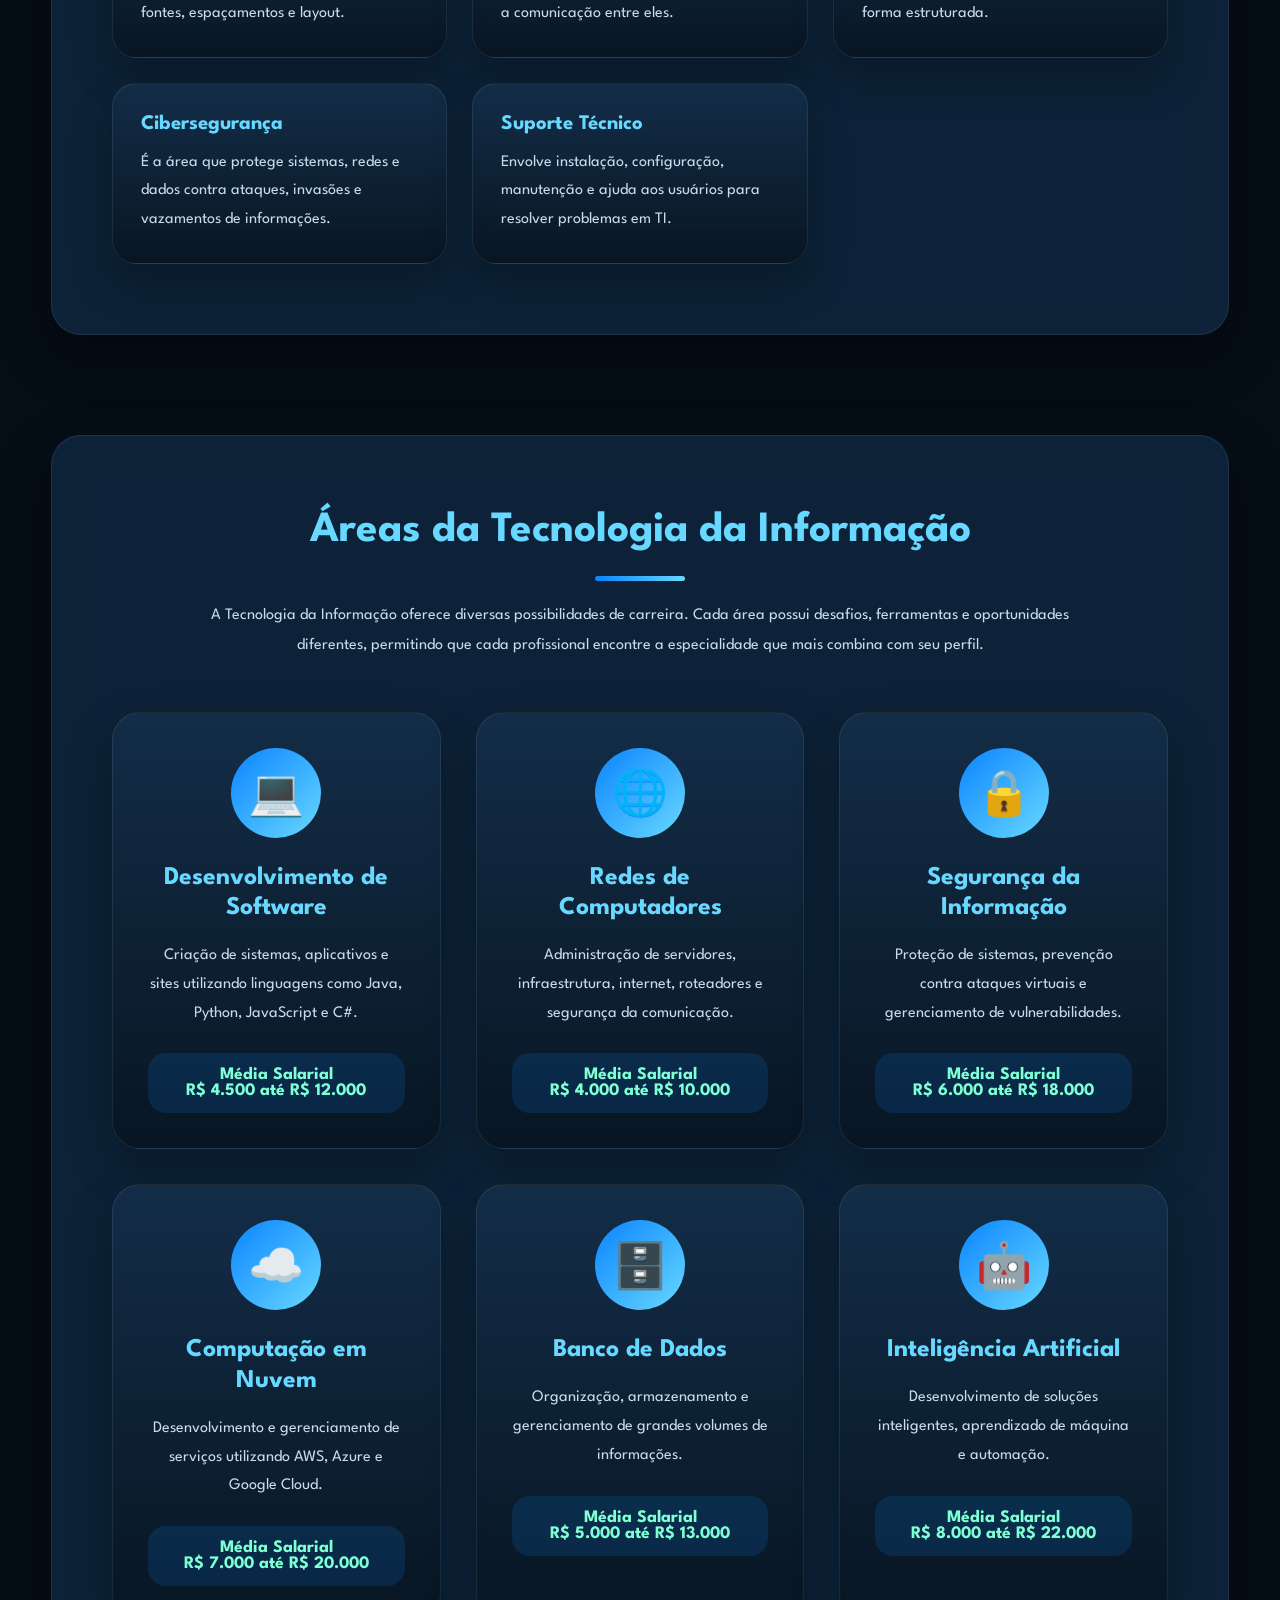
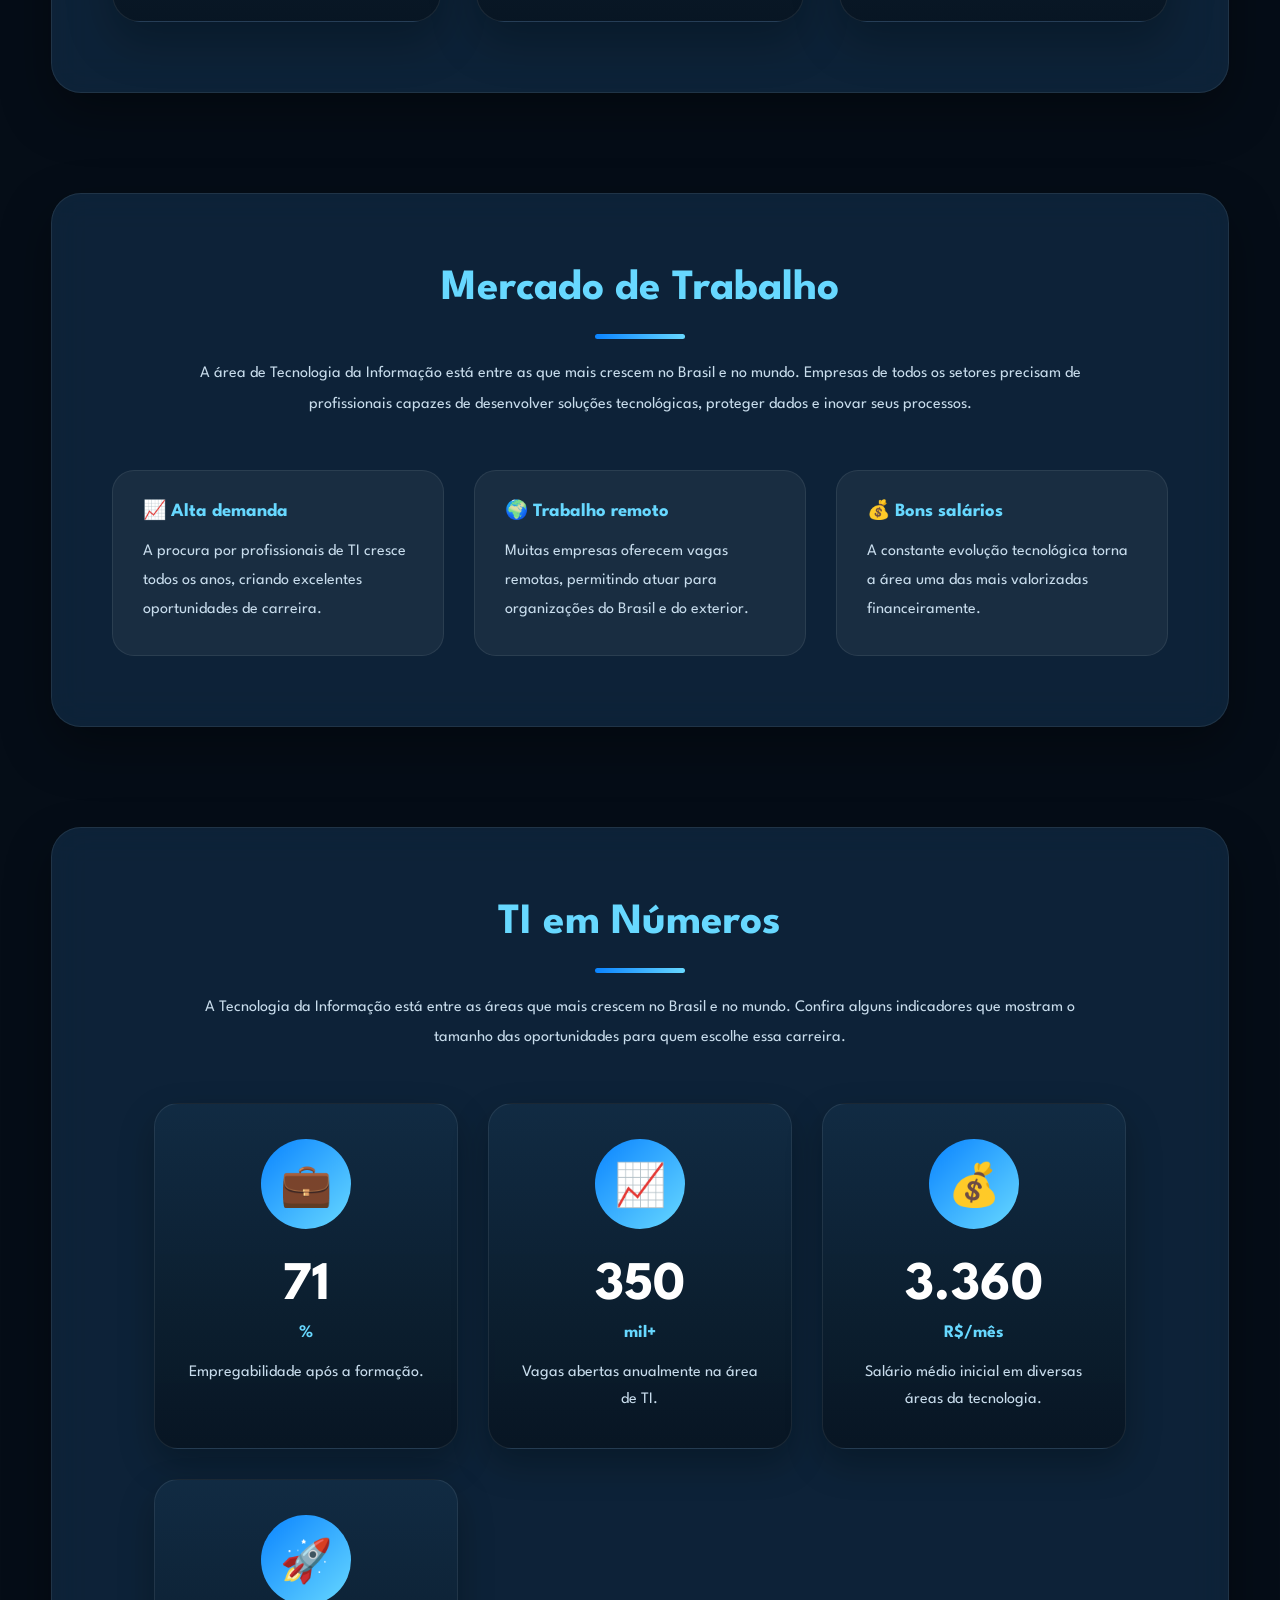
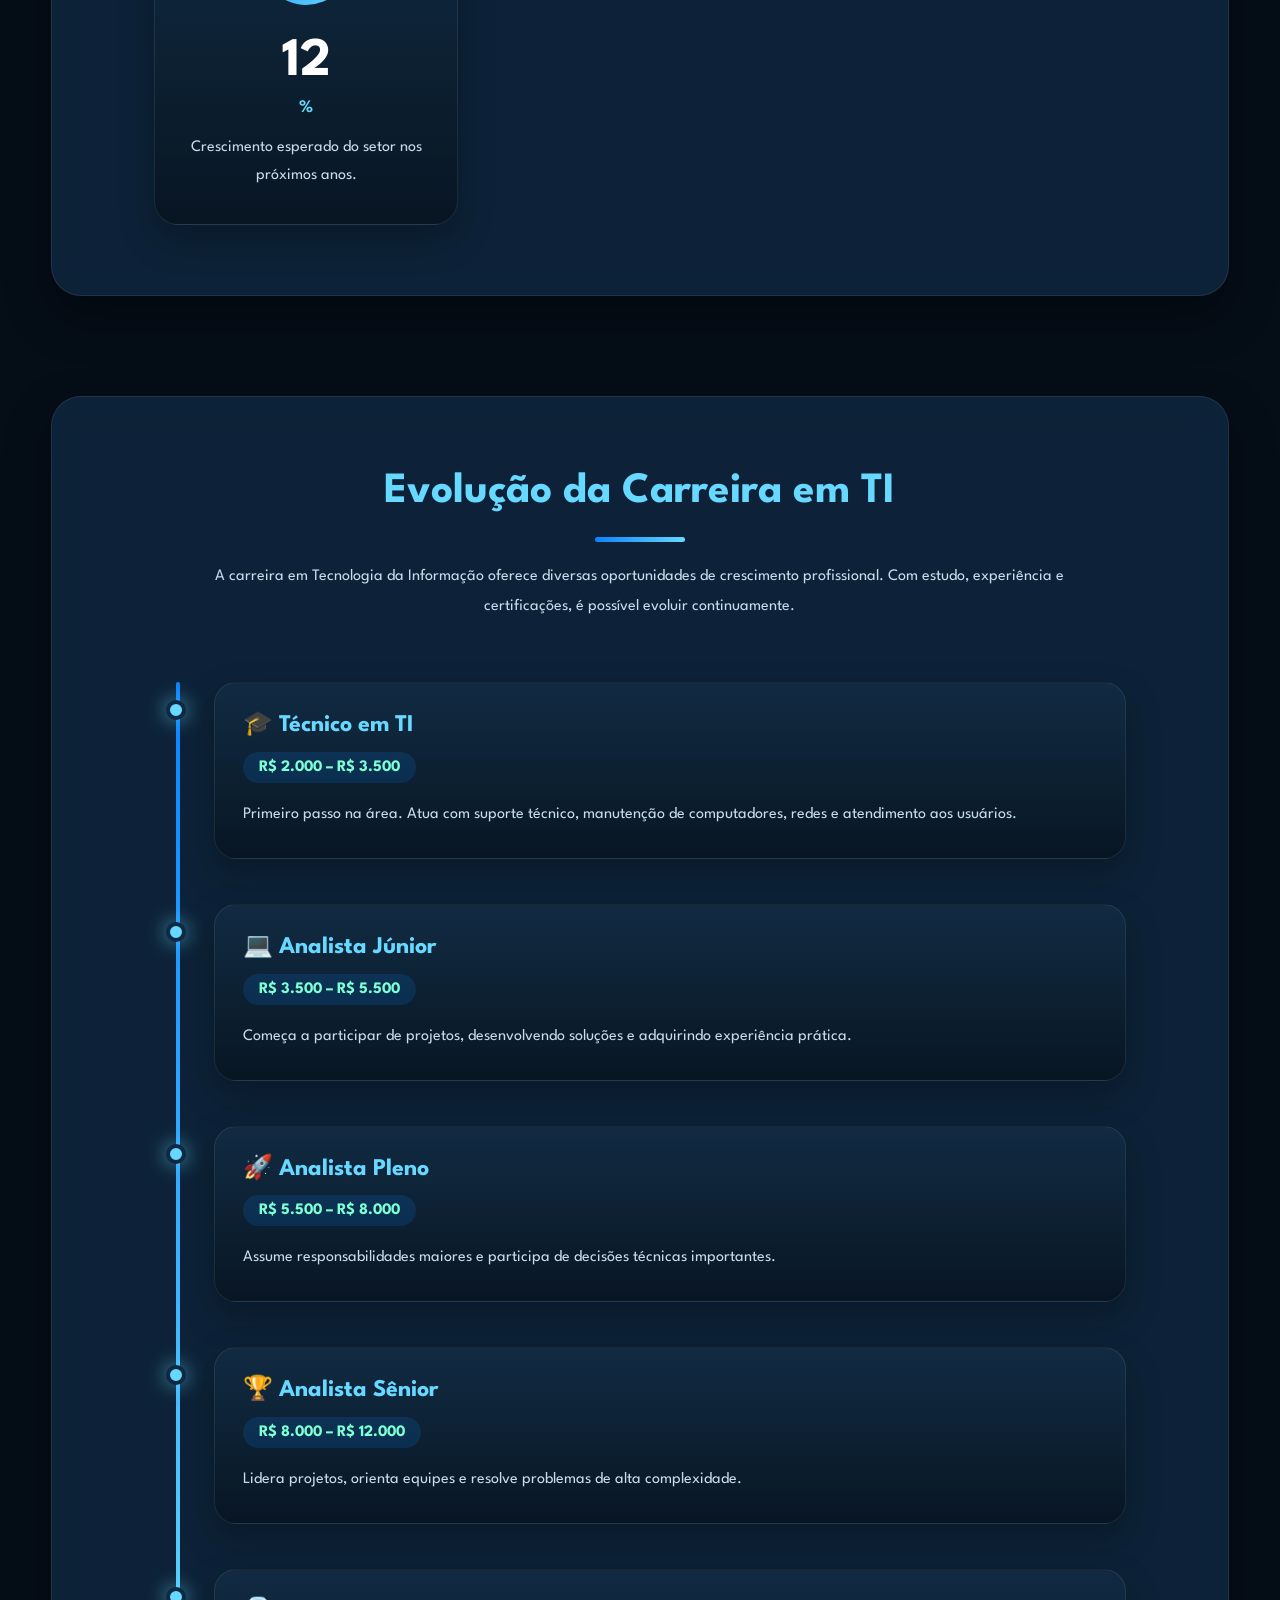
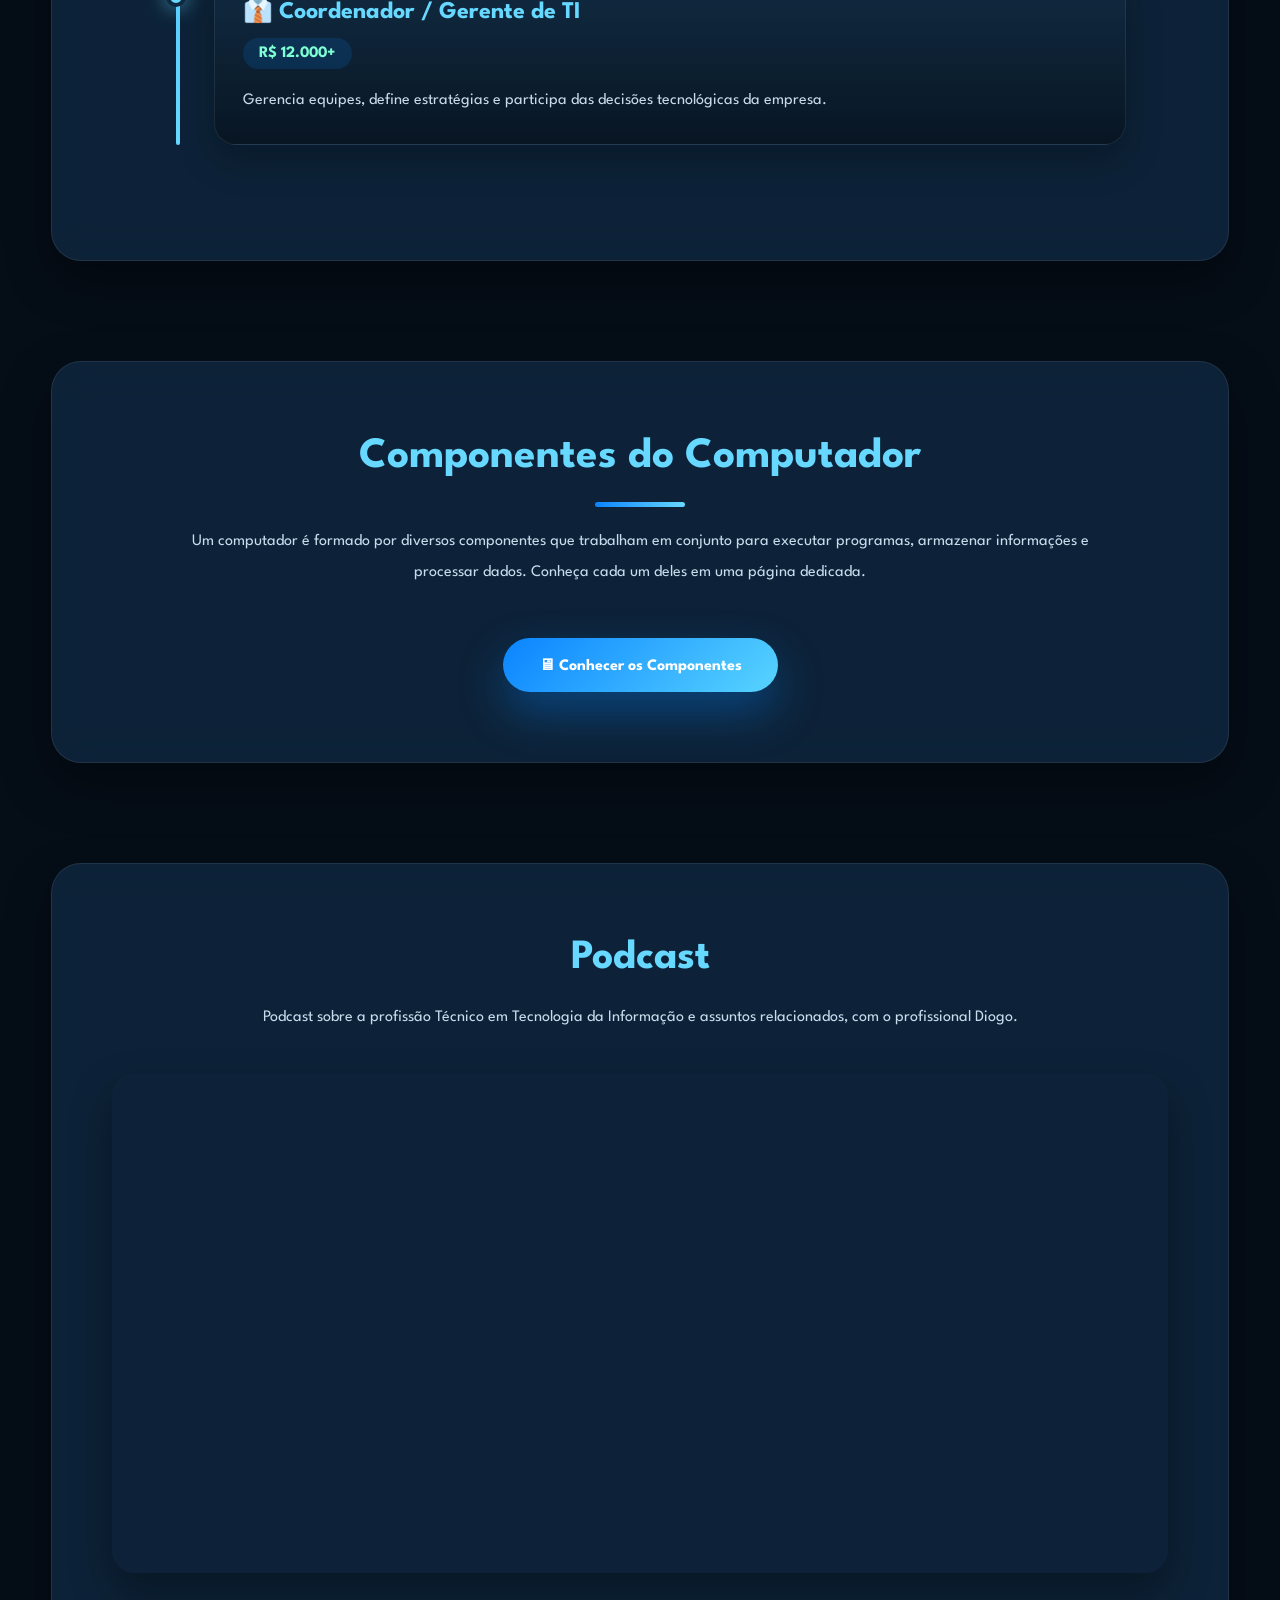
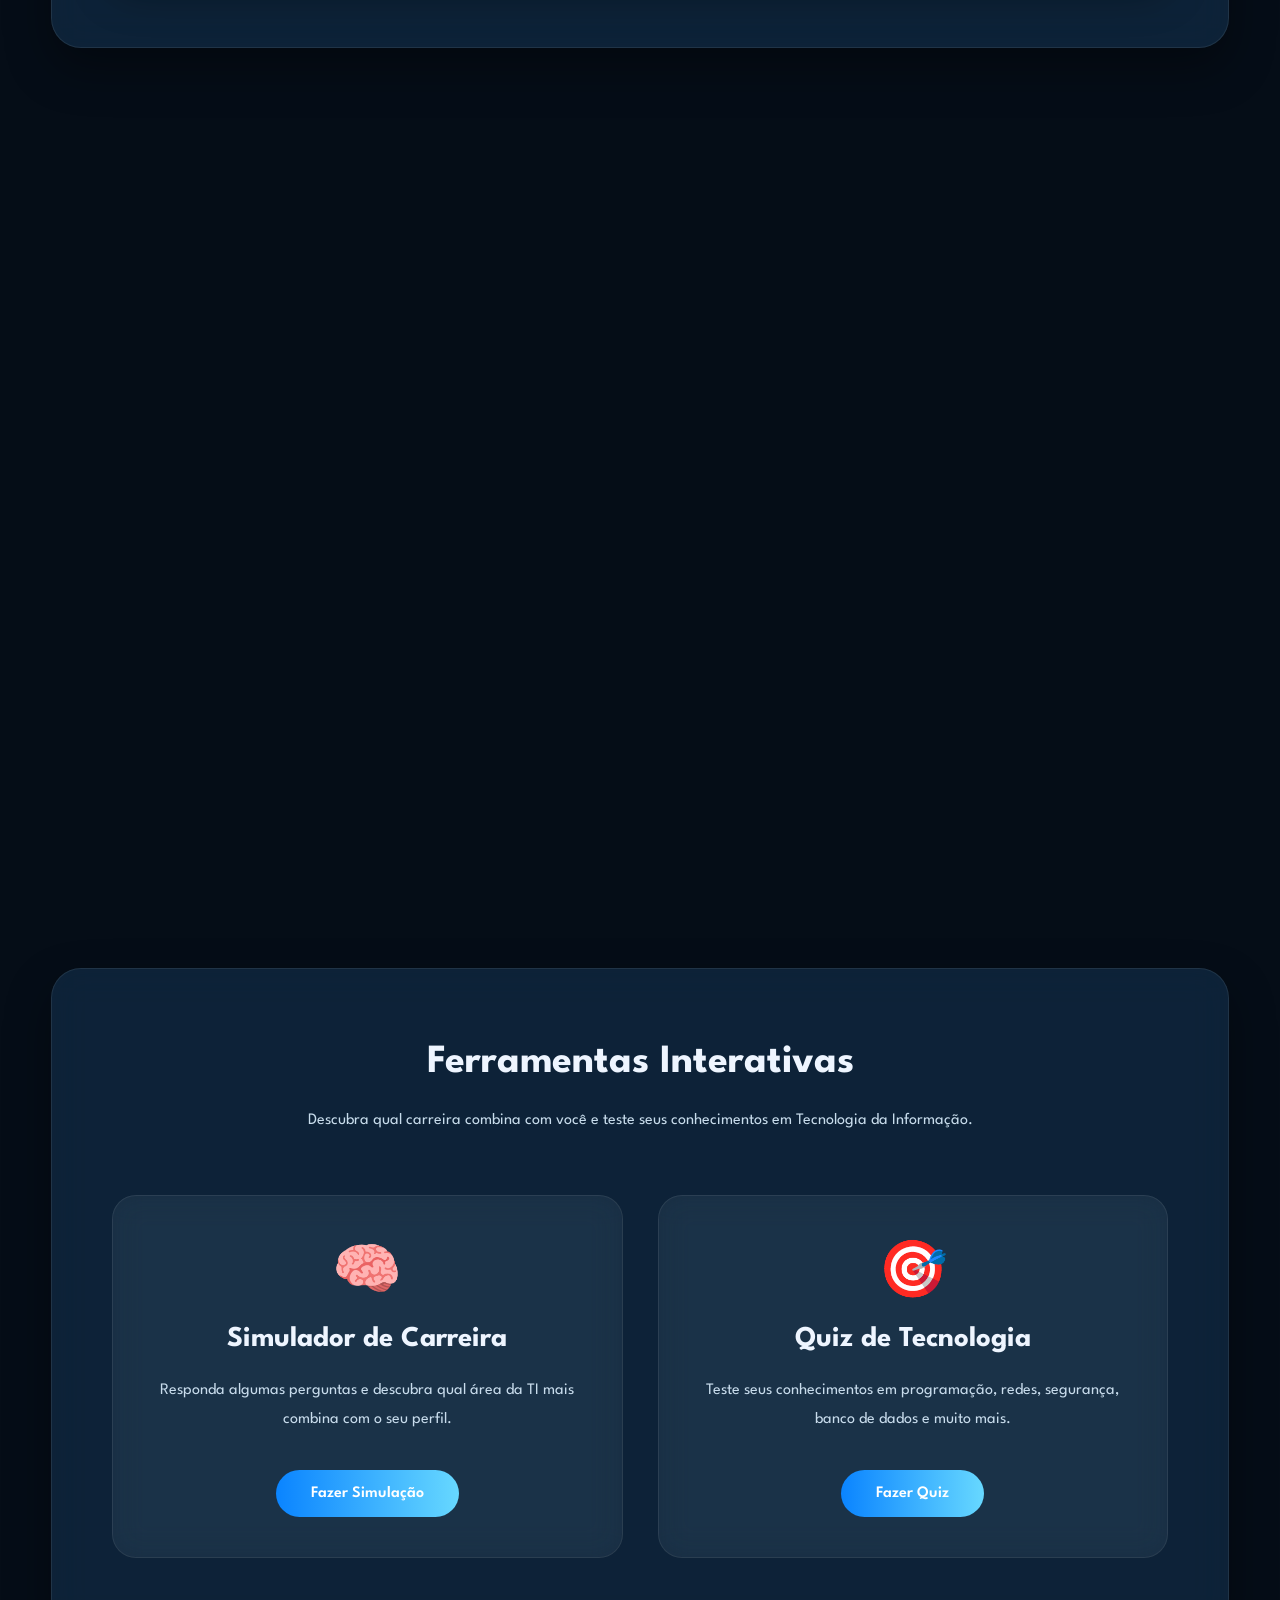
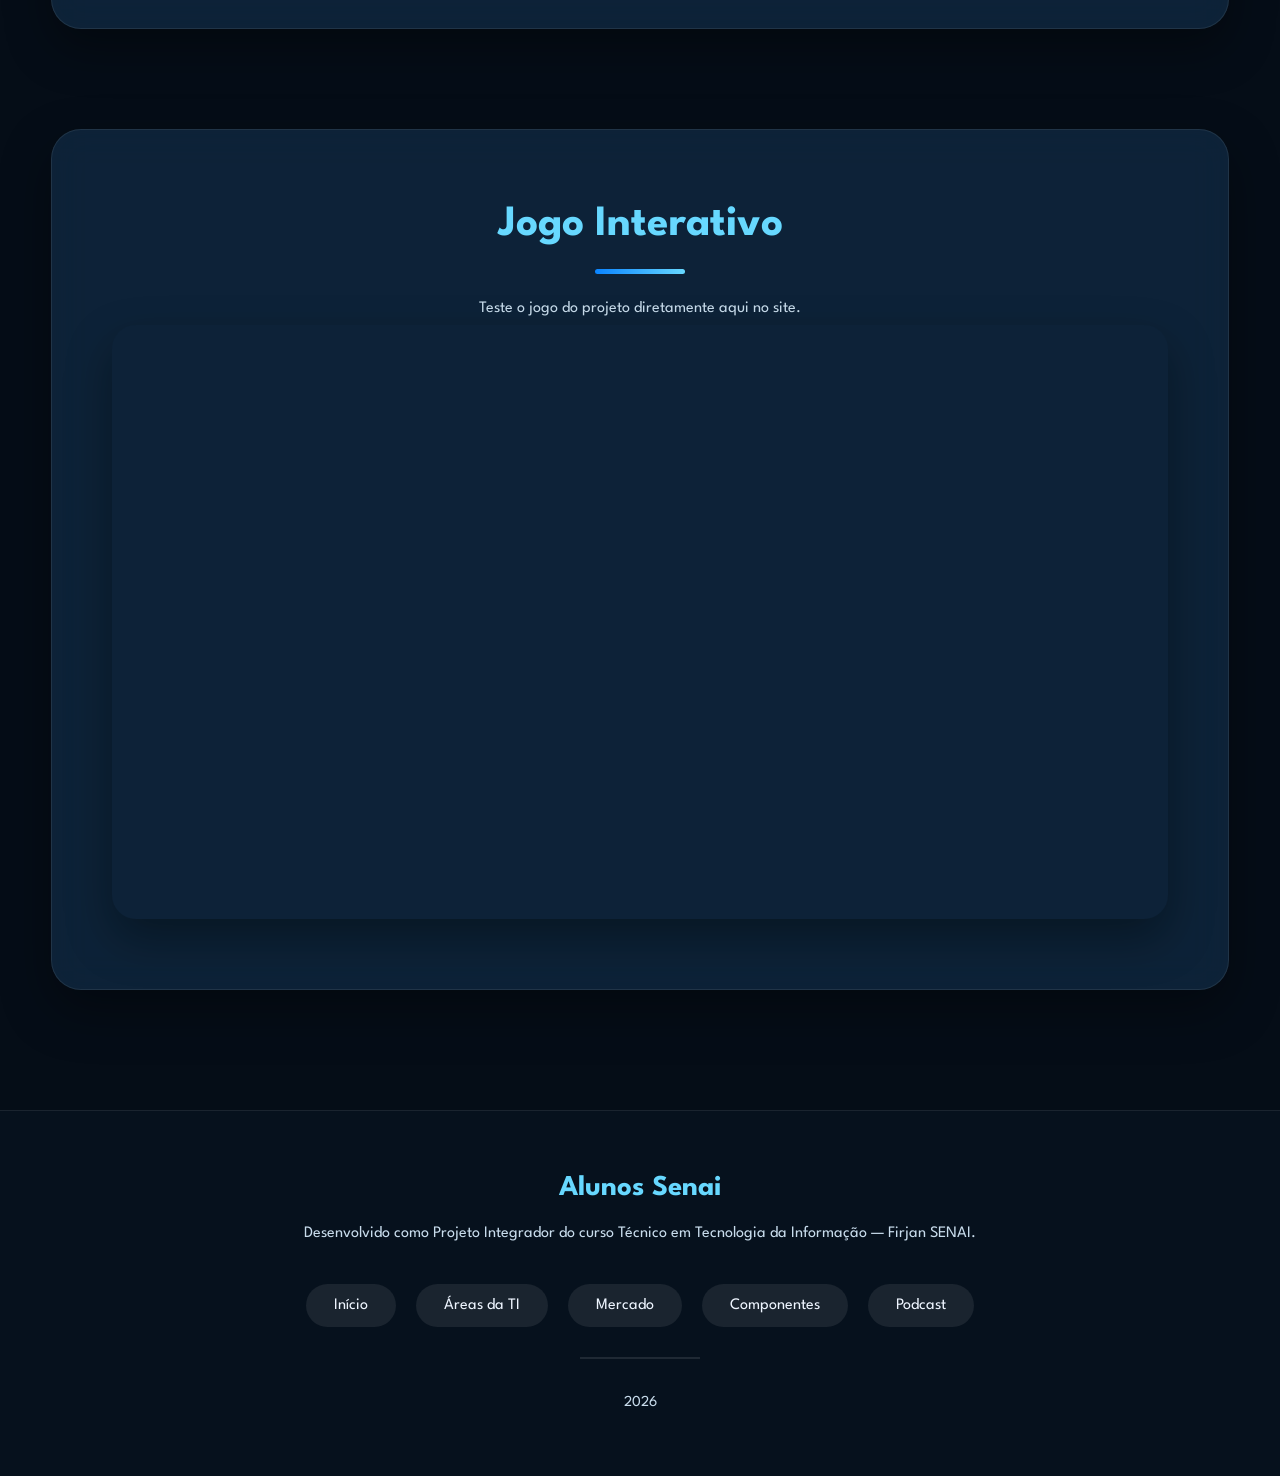
==== commit bdb12e34: "Update index.html" ====
--- a/index.html
+++ b/index.html
@@ -670,28 +670,21 @@
      PODCAST
 ========================================================== -->
 
-<section
-    class="podcast fade"
-    id="podcast">
-
+<section class="podcast fade" id="podcast">
     <h2>Podcast</h2>
 
     <p>
-
-        Podcast sobre a profissão Tecnico em Tecnologia da Informação e assuntos relacionados, com o profissional Diogo.
-
+        Podcast sobre a profissão Técnico em Tecnologia da Informação e assuntos relacionados, com o profissional Diogo.
     </p>
 
-    <iframe
-
-        src="https://youtu.be/hO2sOF4mjVg?feature=shared"
-
-        title="Podcast Projeto TI"
-
-        allowfullscreen>
-
-    </iframe>
-
+    <div class="video-wrapper">
+        <iframe
+            src="https://www.youtube.com/embed/hO2sOF4mjVg"
+            title="Podcast Projeto TI"
+            allow="accelerometer; autoplay; clipboard-write; encrypted-media; gyroscope; picture-in-picture"
+            allowfullscreen>
+        </iframe>
+    </div>
 </section>
 
 <!-- ==========================================================
--- a/style.css
+++ b/style.css
@@ -2420,3 +2420,20 @@
         border-radius: 20px;
     }
 }
+
+.jogo-wrapper{
+    position: relative;
+    width: 100%;
+    padding-top: 56.25%;
+    overflow: hidden;
+    border-radius: 24px;
+    box-shadow: 0 20px 45px rgba(0,0,0,.35);
+}
+
+.jogo-wrapper iframe{
+    position: absolute;
+    inset: 0;
+    width: 100%;
+    height: 100%;
+    border: 0;
+}
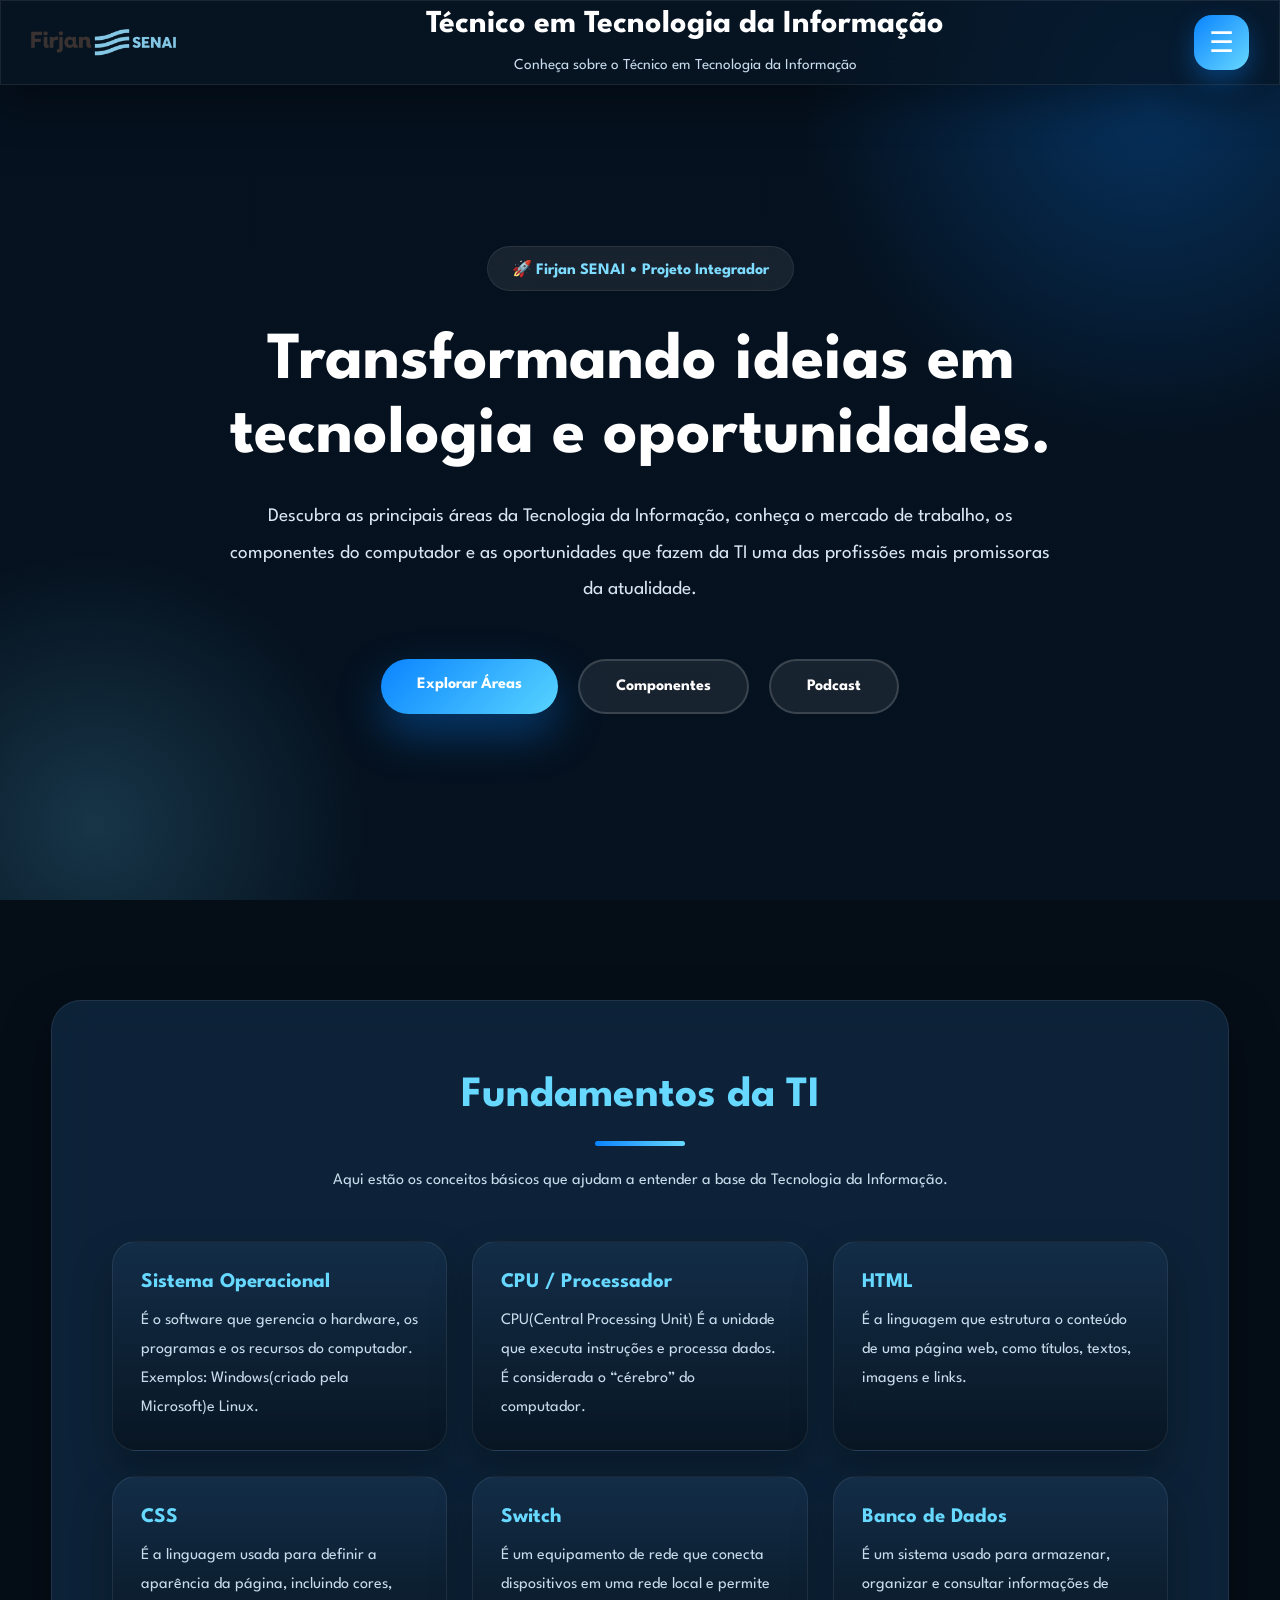
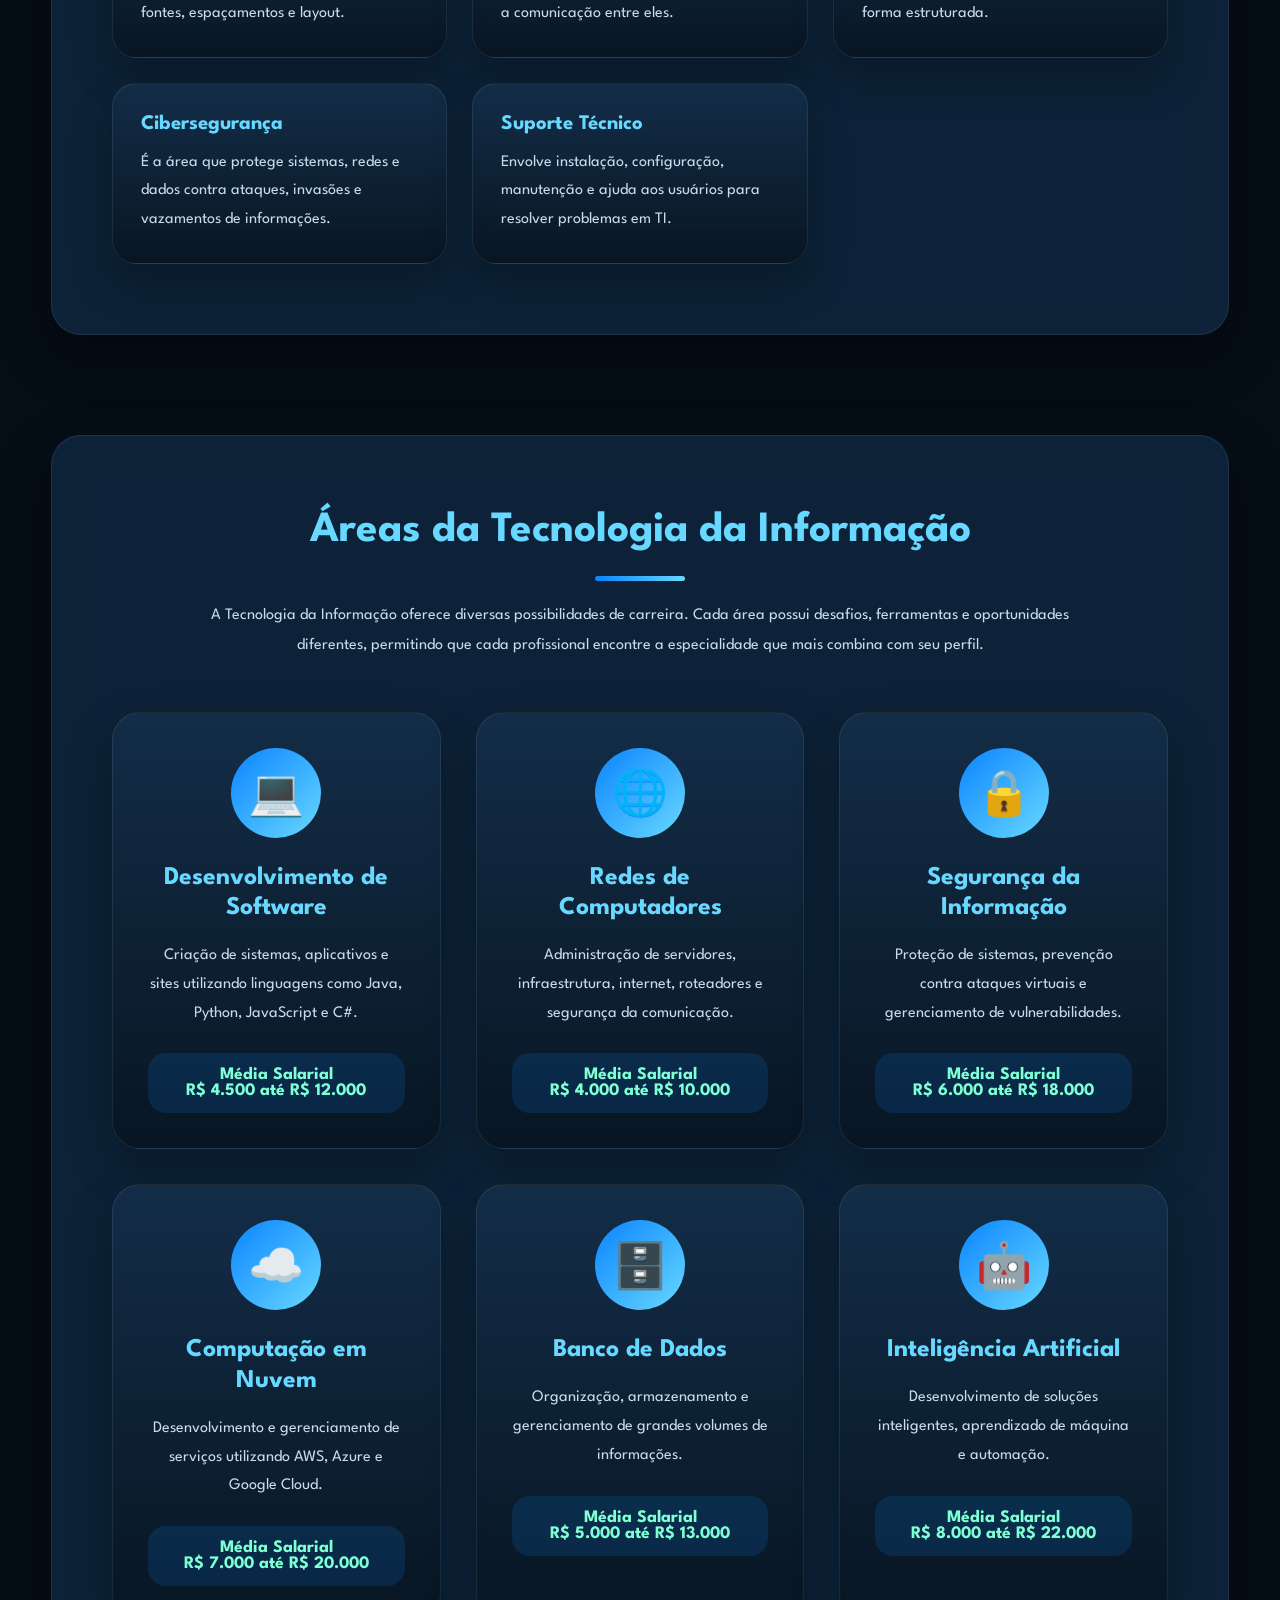
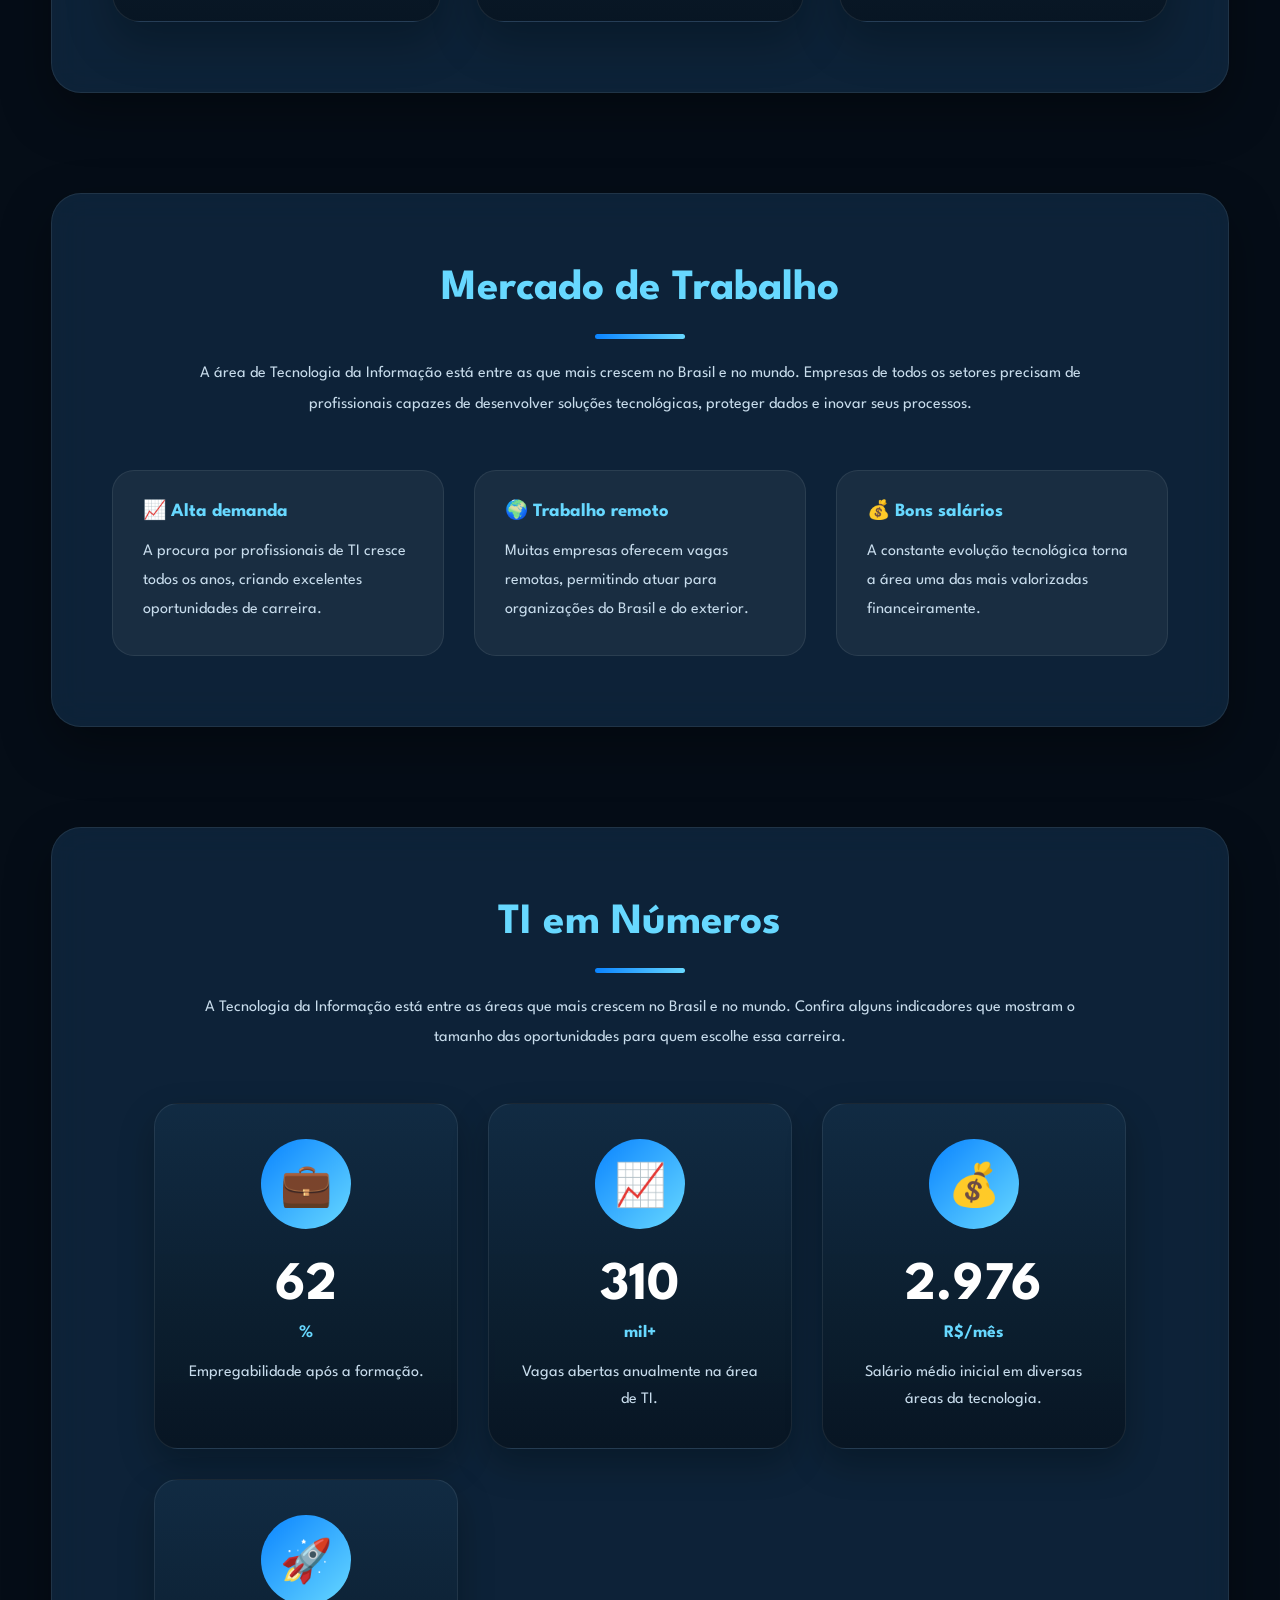
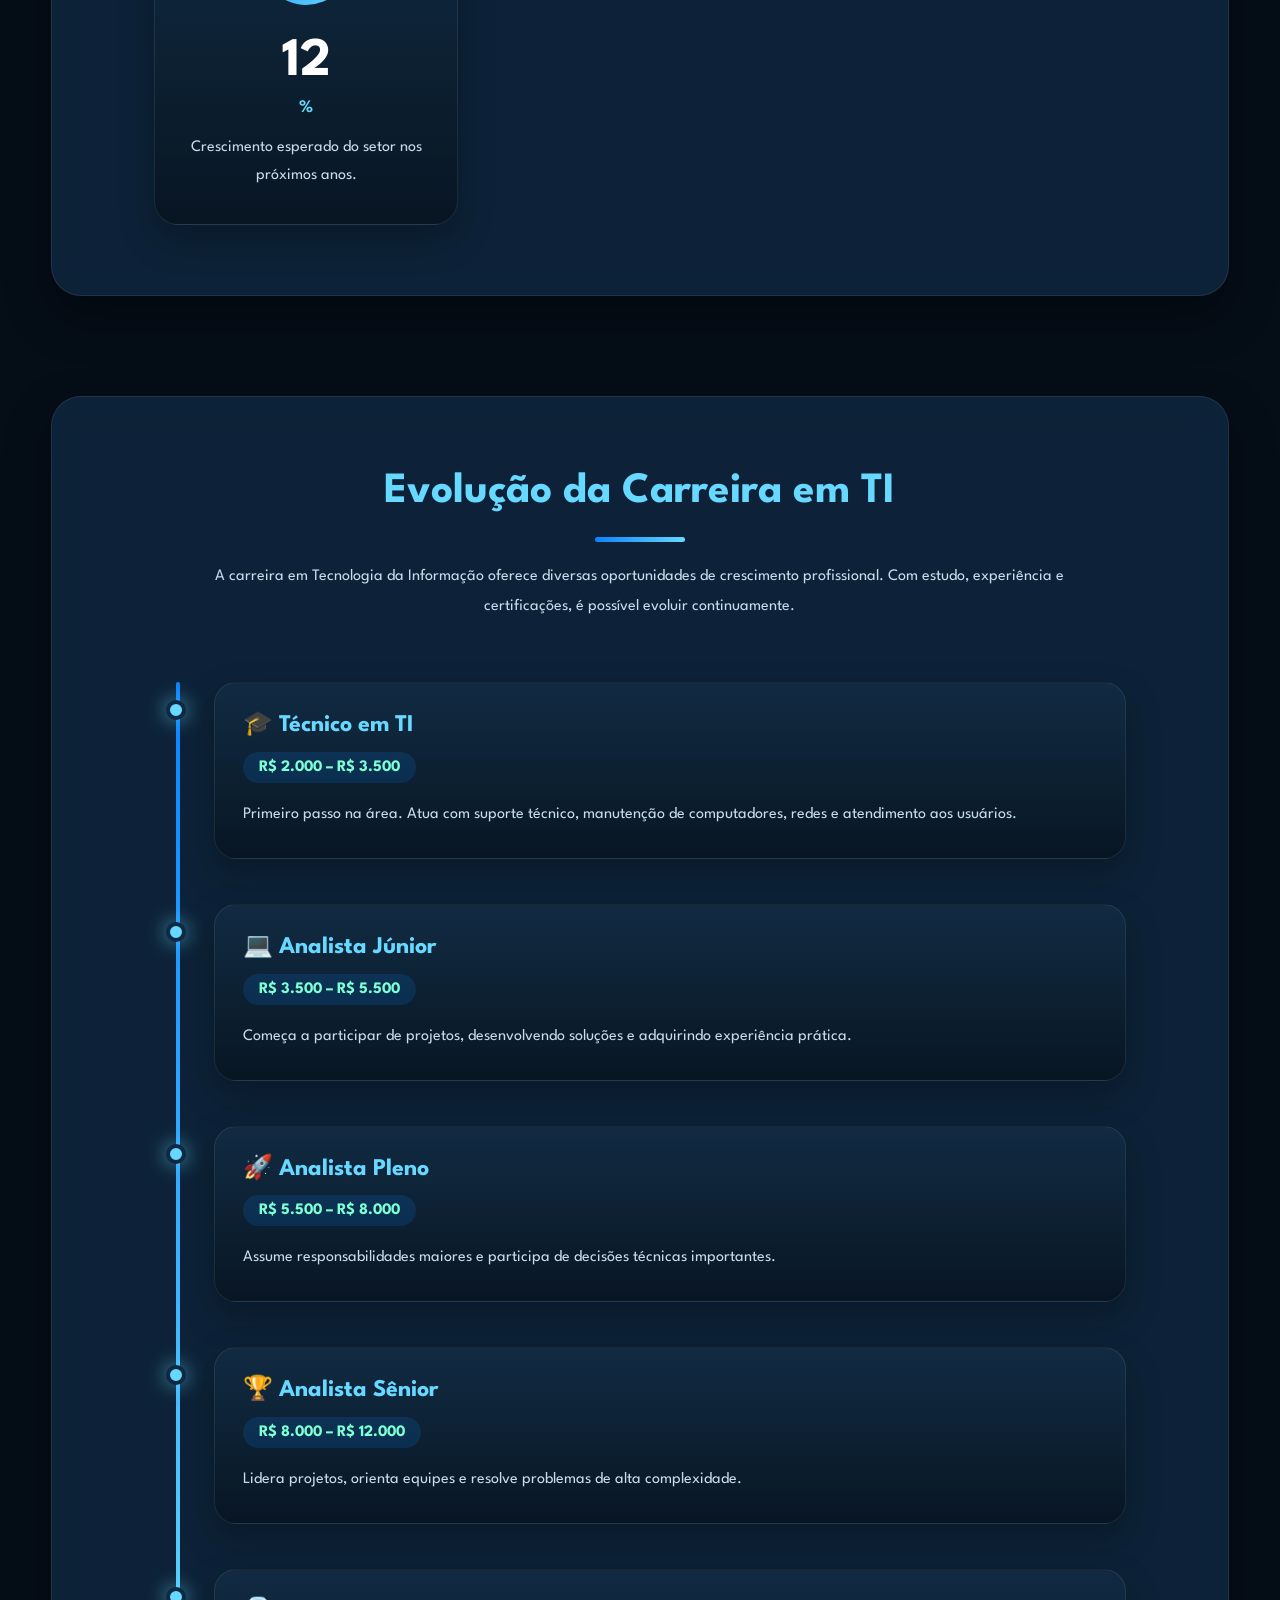
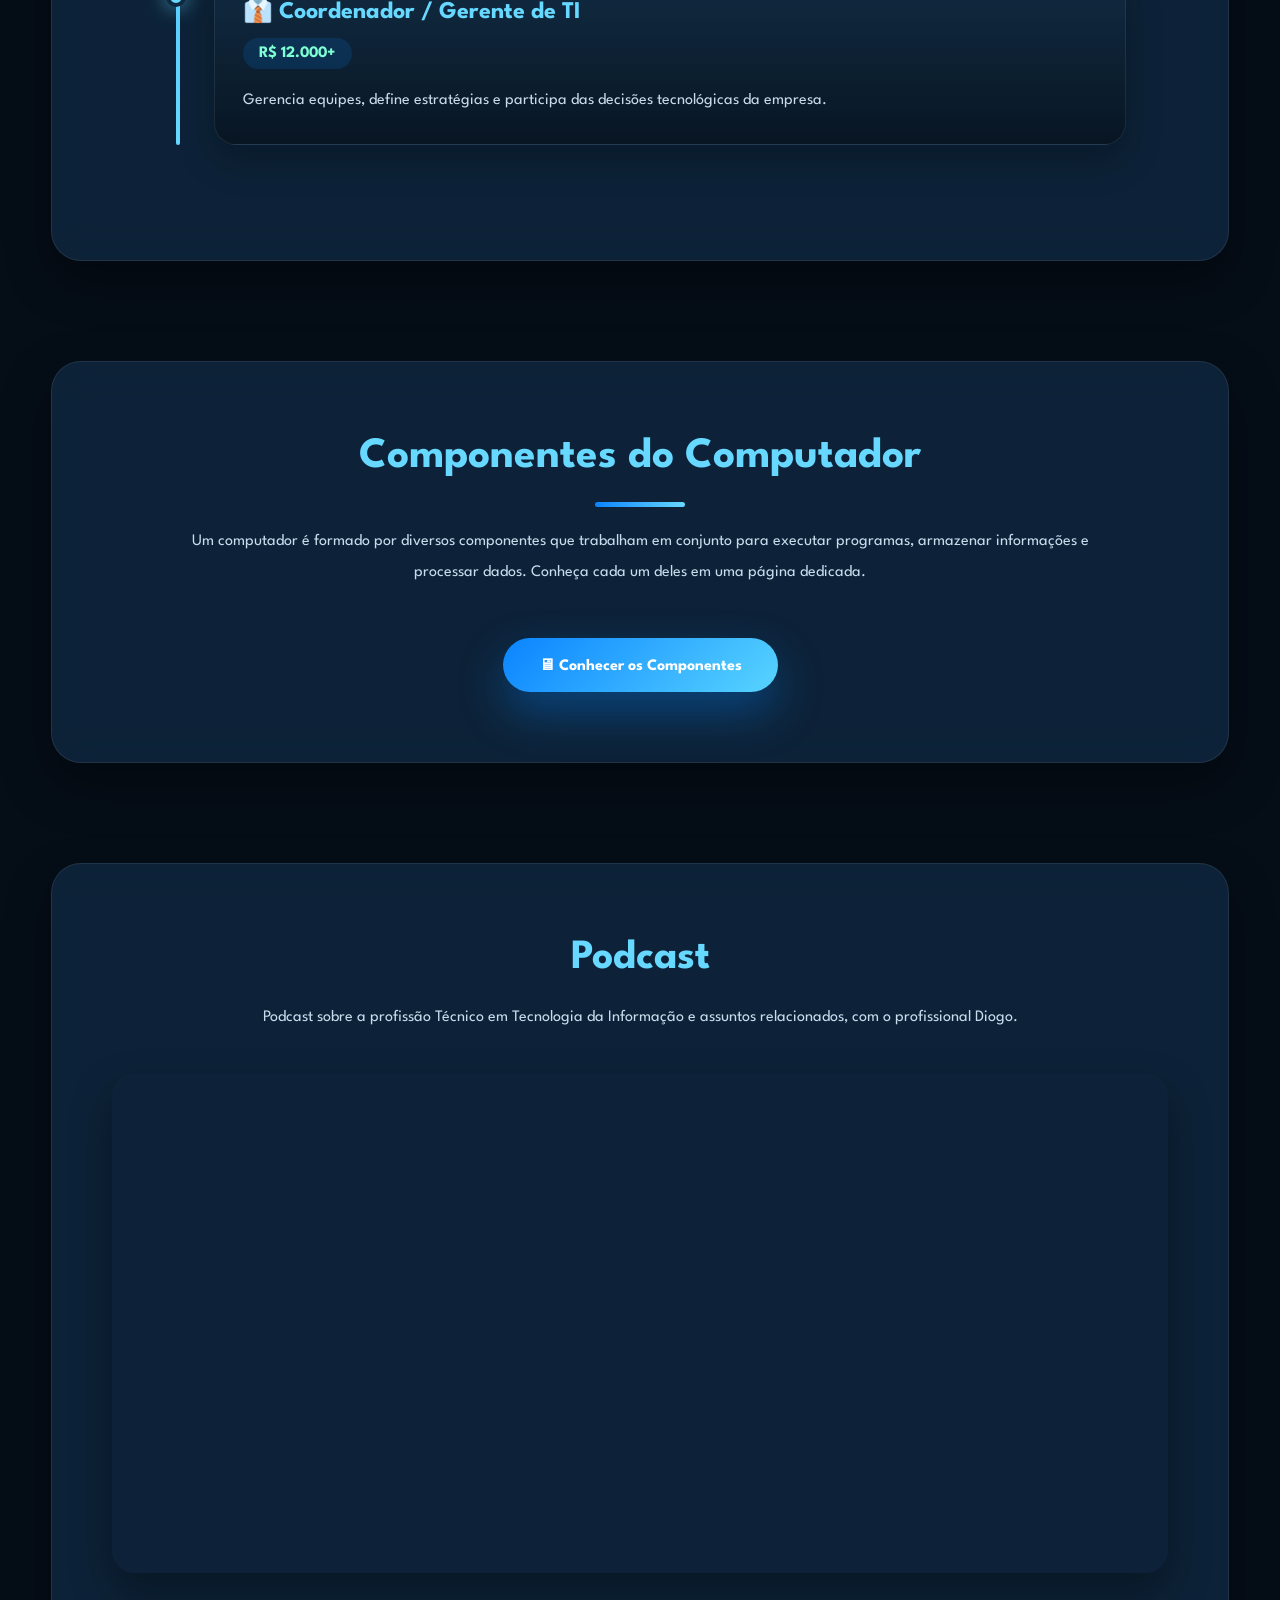
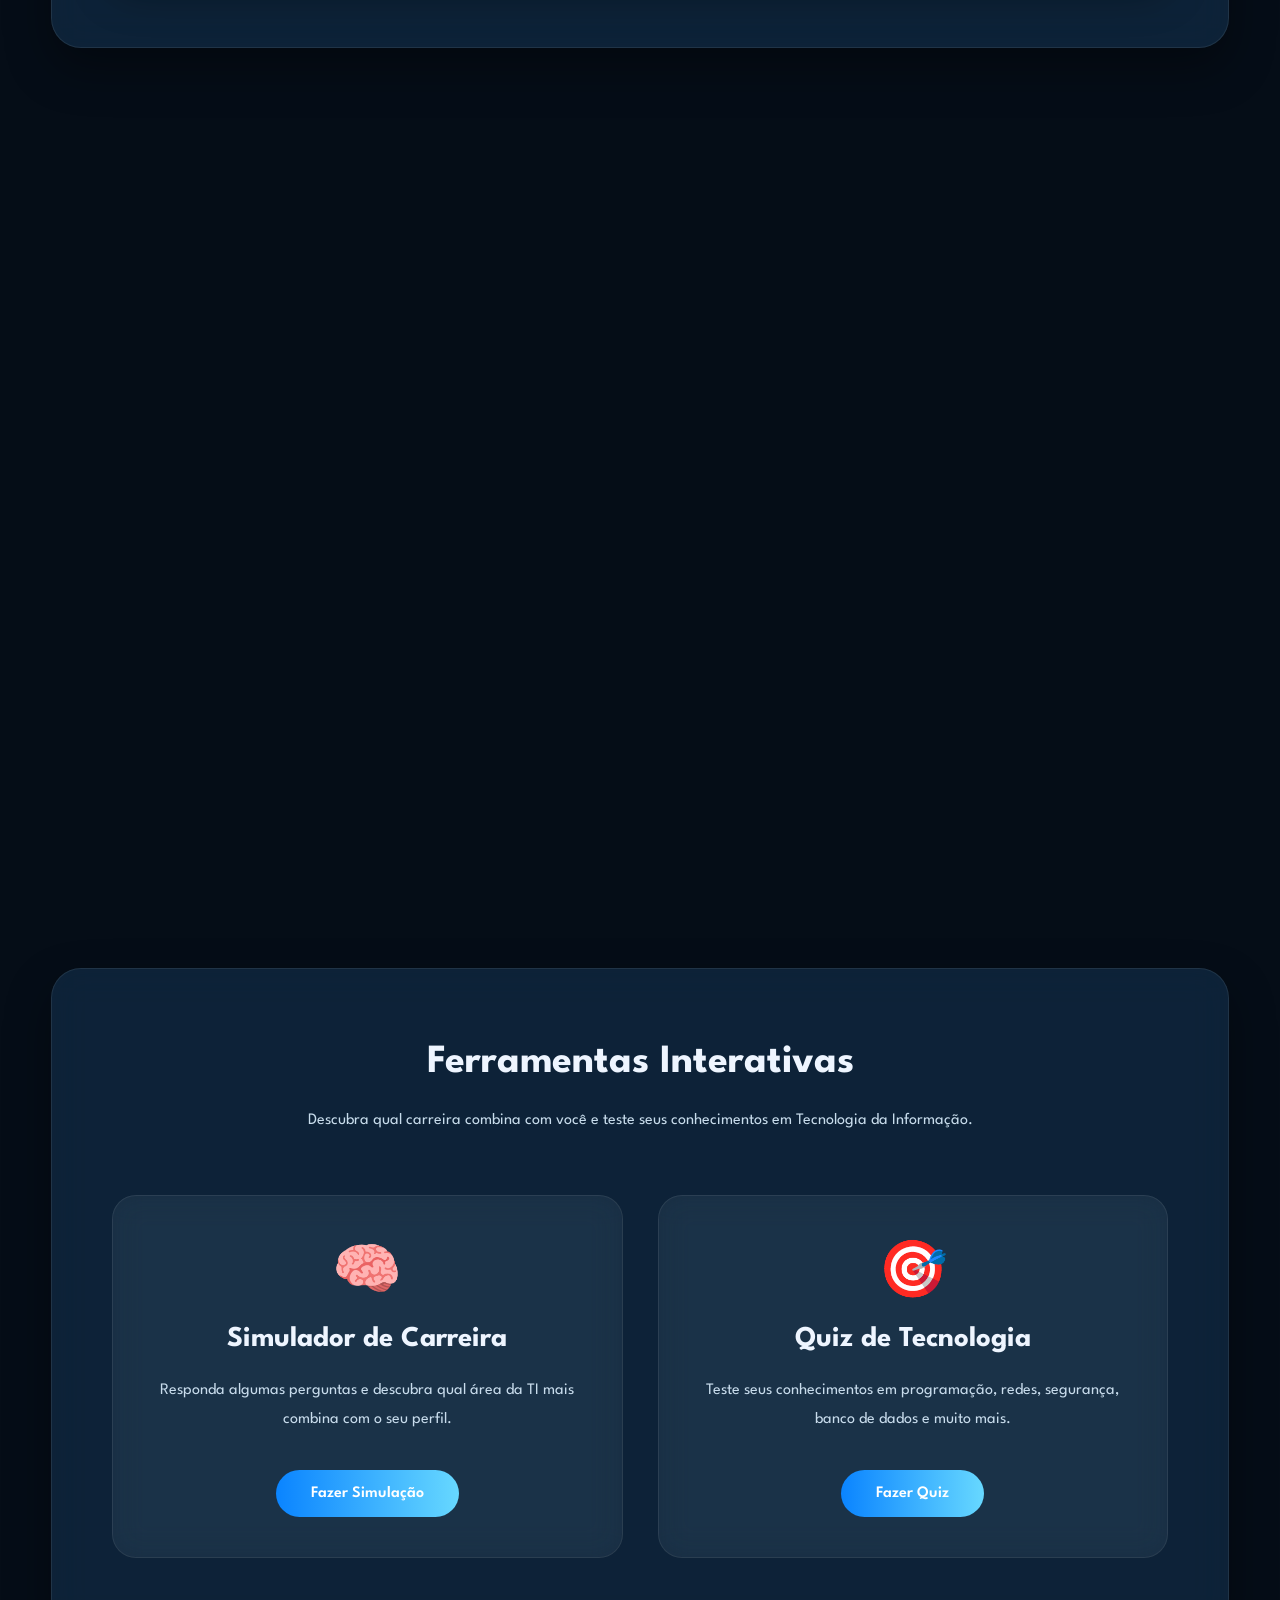
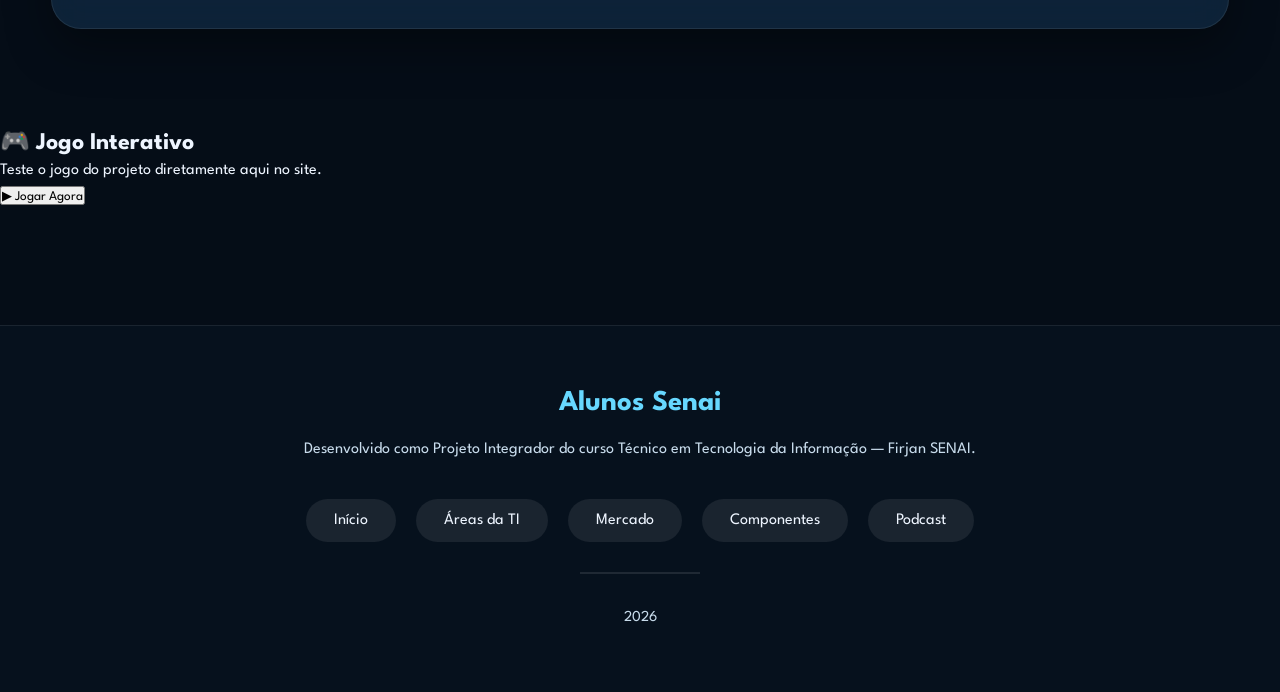
==== commit f12c8a22: "Update index.html" ====
--- a/index.html
+++ b/index.html
@@ -764,24 +764,24 @@
          </div>
 
 </section>
- <section class="secao fade" id="jogo">
-
-    <h2>Jogo Interativo</h2>
-
-    <p class="texto-centro">
-        Teste o jogo do projeto diretamente aqui no site.
-    </p>
-
-    <div class="jogo-wrapper">
+<section class="jogo fade" id="jogo">
+    <h2>🎮 Jogo Interativo</h2>
+
+    <p>Teste o jogo do projeto diretamente aqui no site.</p>
+
+    <button id="btnJogar" class="btn-jogar">
+        ▶ Jogar Agora
+    </button>
+
+    <div id="gameContainer" style="display:none;">
         <iframe
-            src="https://ryzerysa.github.io/jogo_feira_do_senai/"
-            title="Jogo interativo"
+            src=""
+            id="gameFrame"
             loading="lazy"
             allowfullscreen>
         </iframe>
     </div>
-
- </section>   
+</section>
 <footer>
 
     <h3>
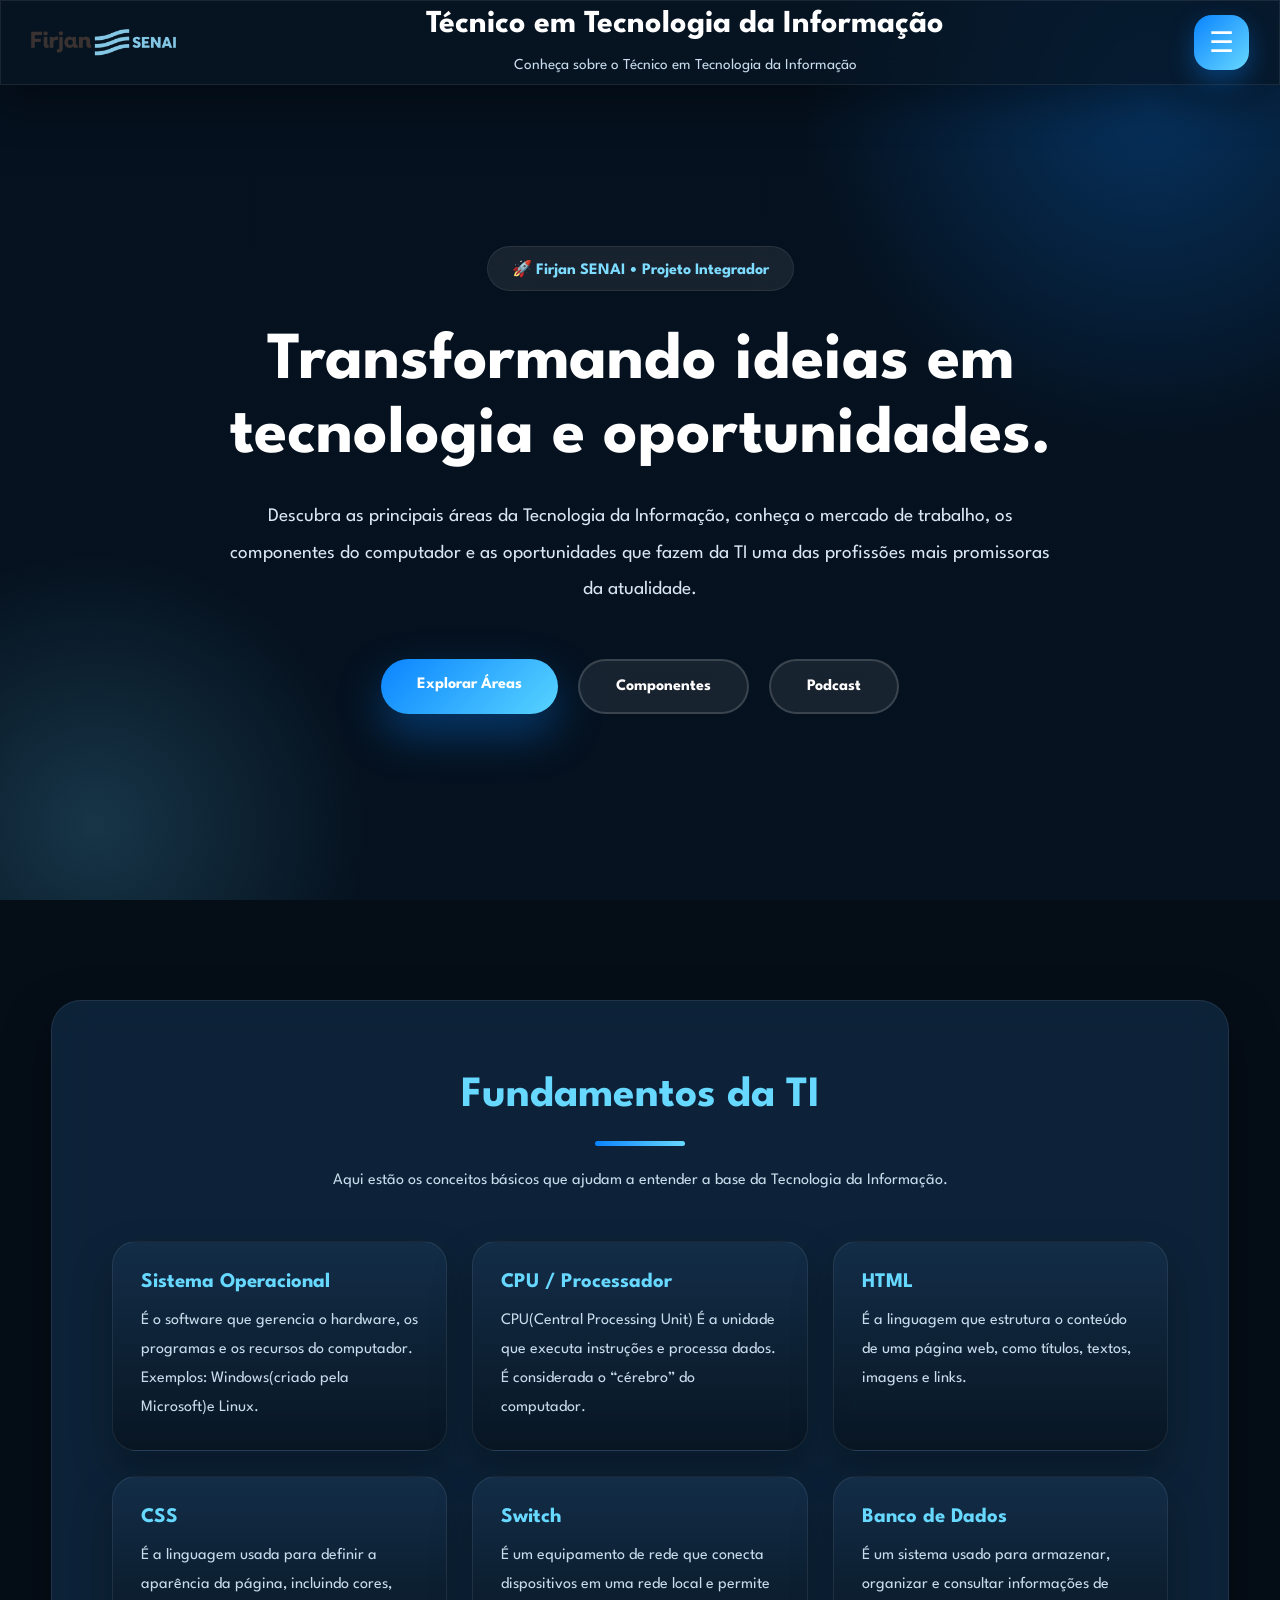
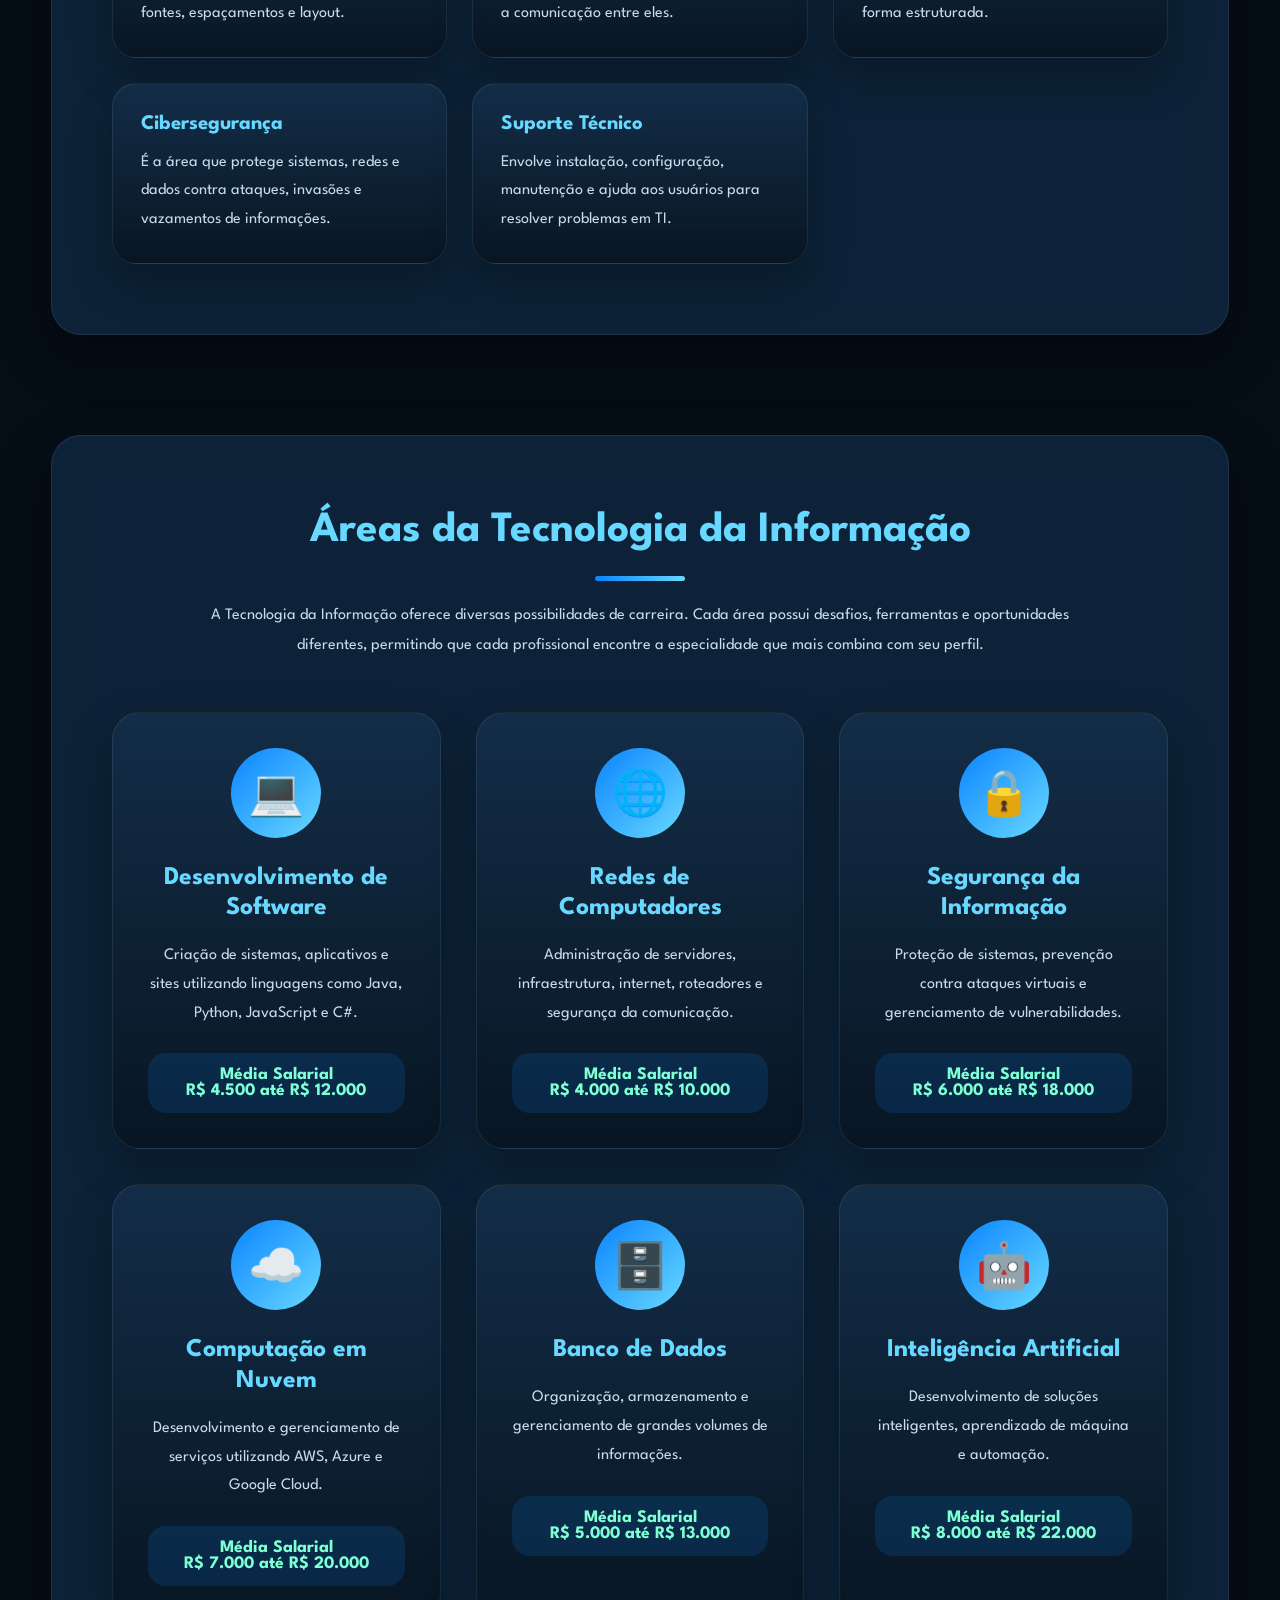
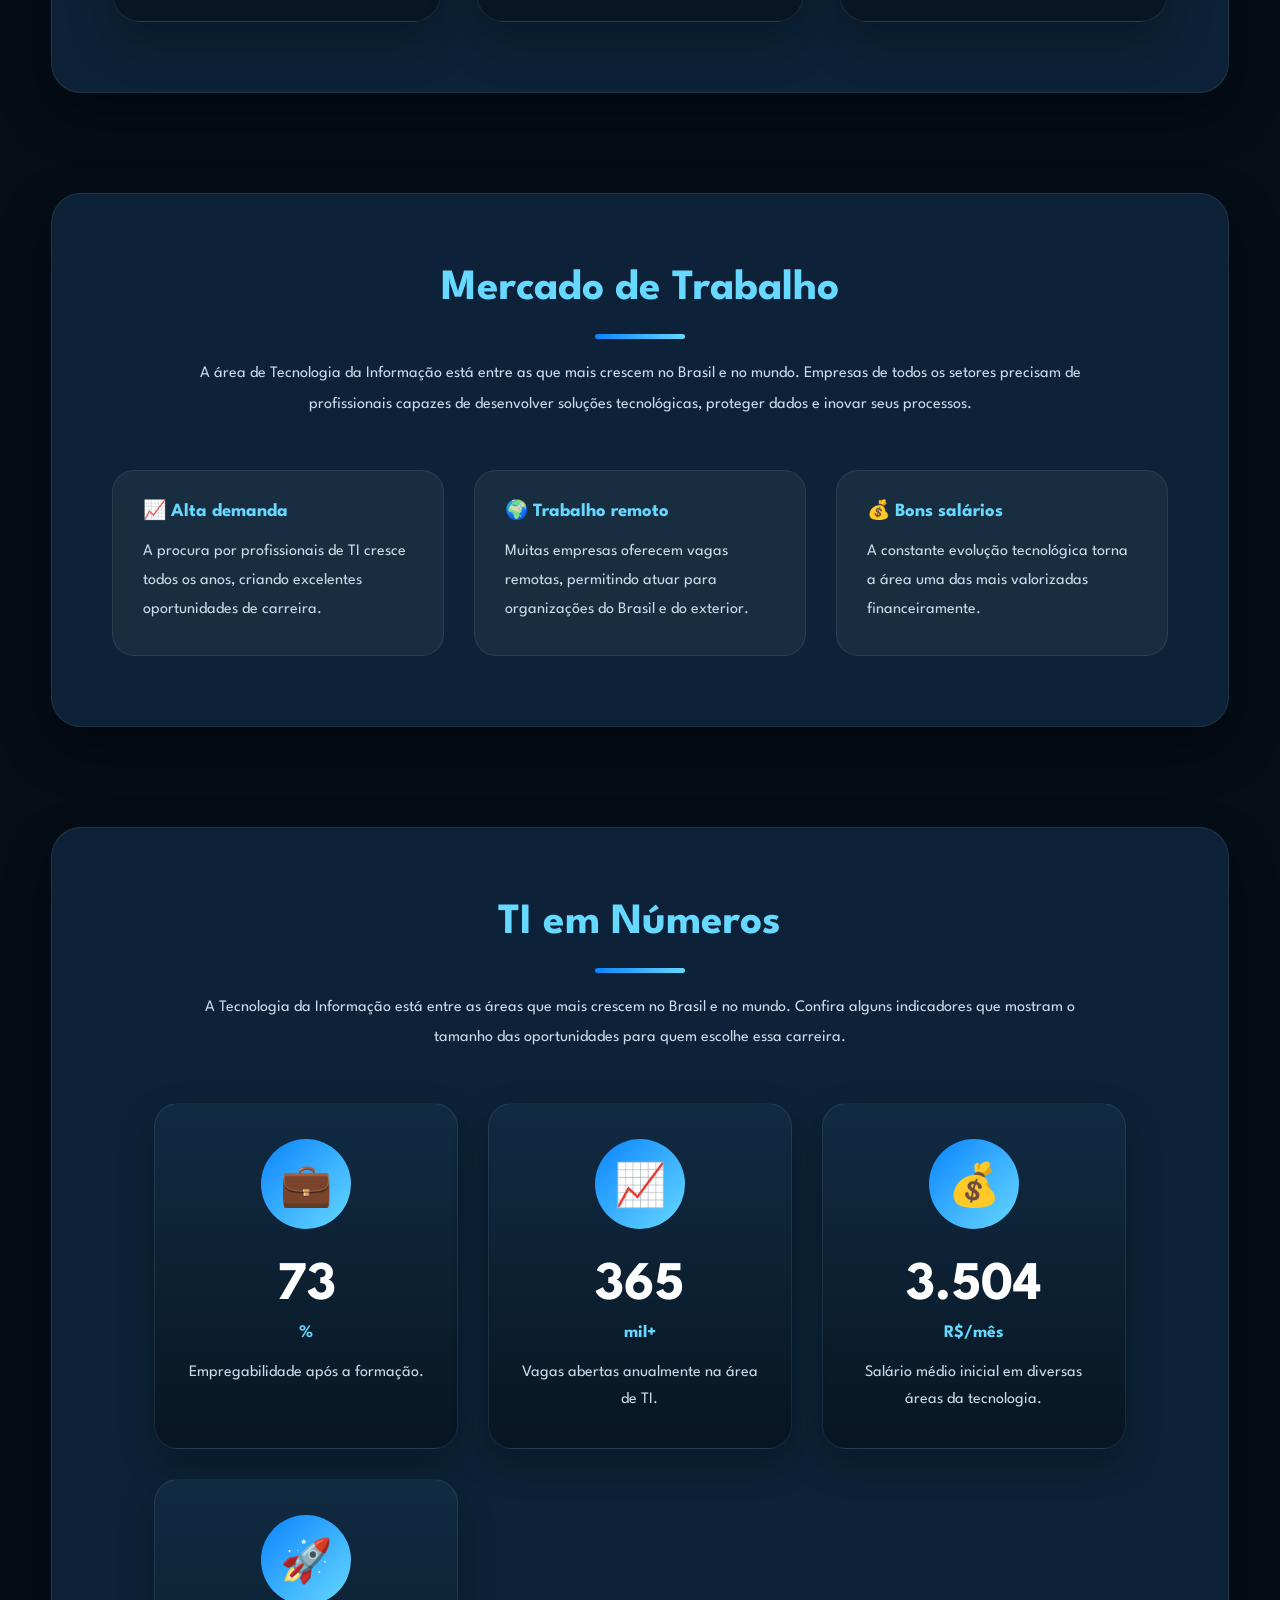
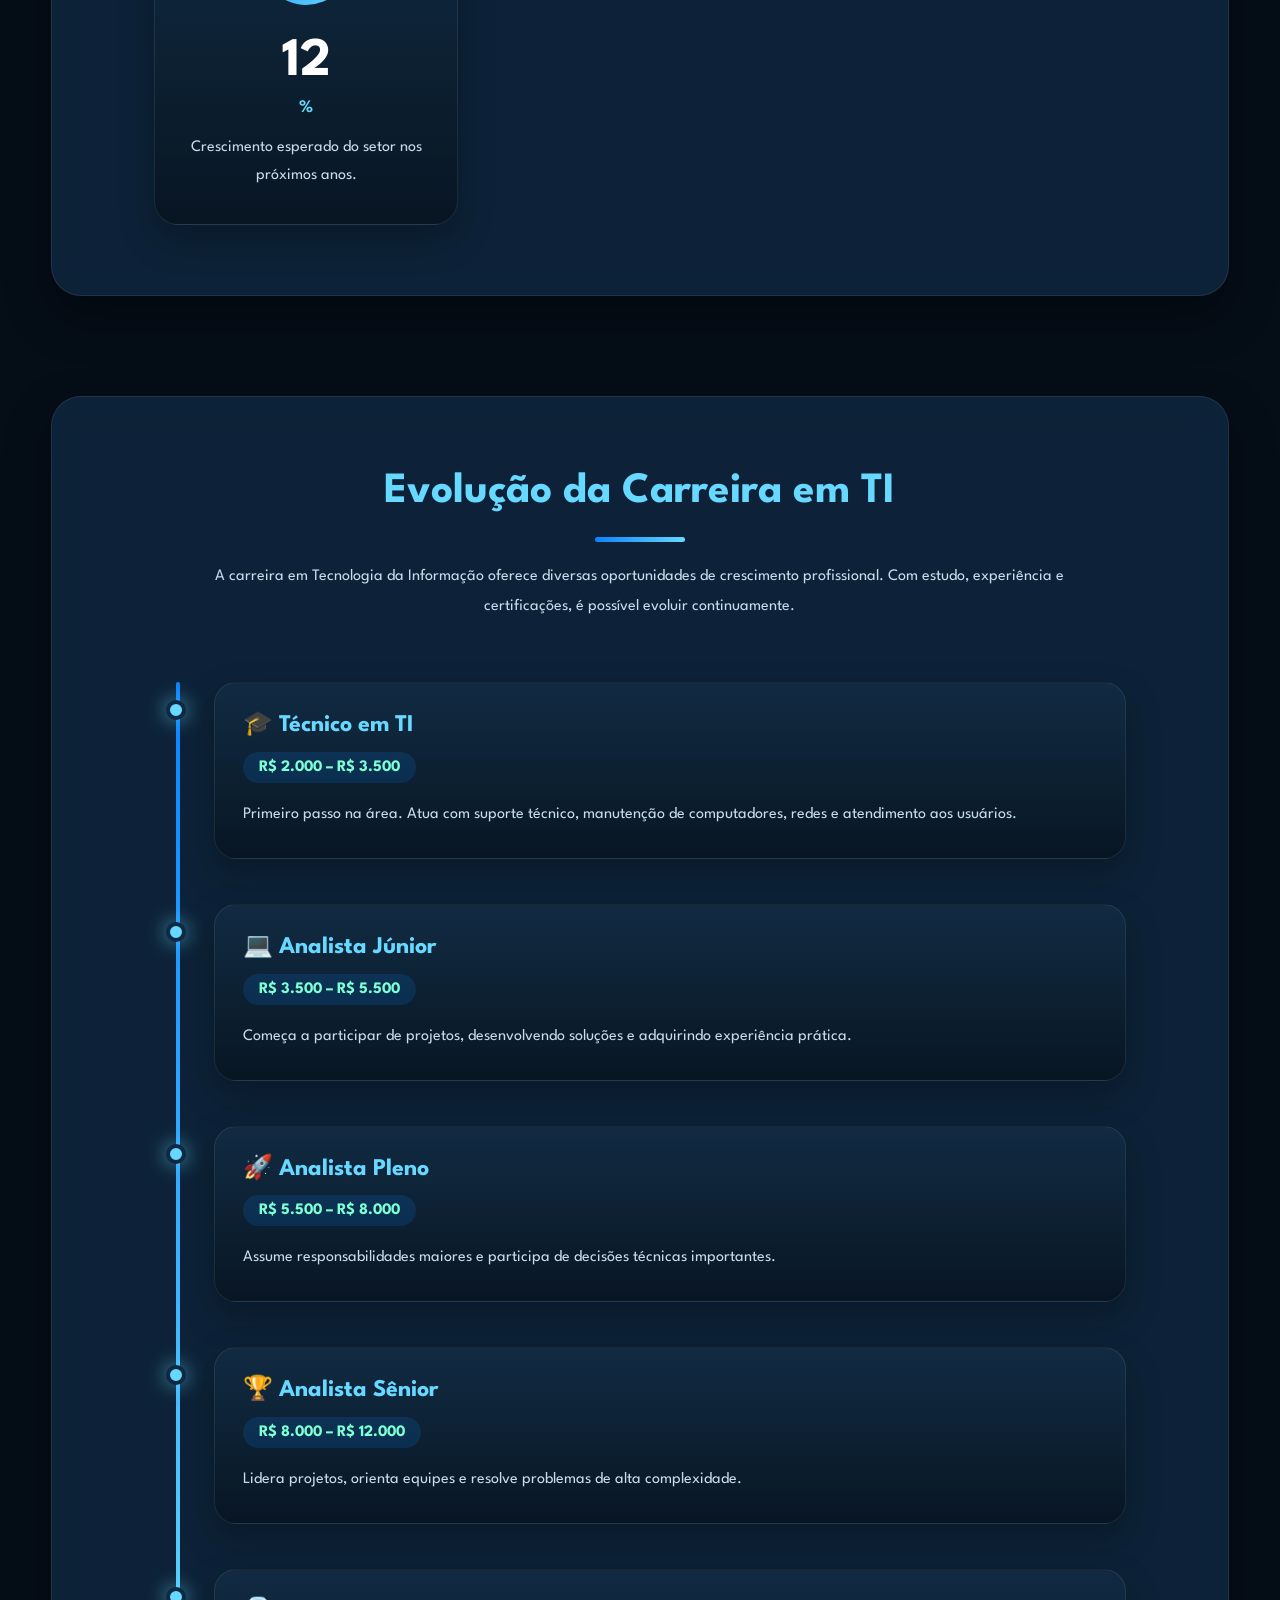
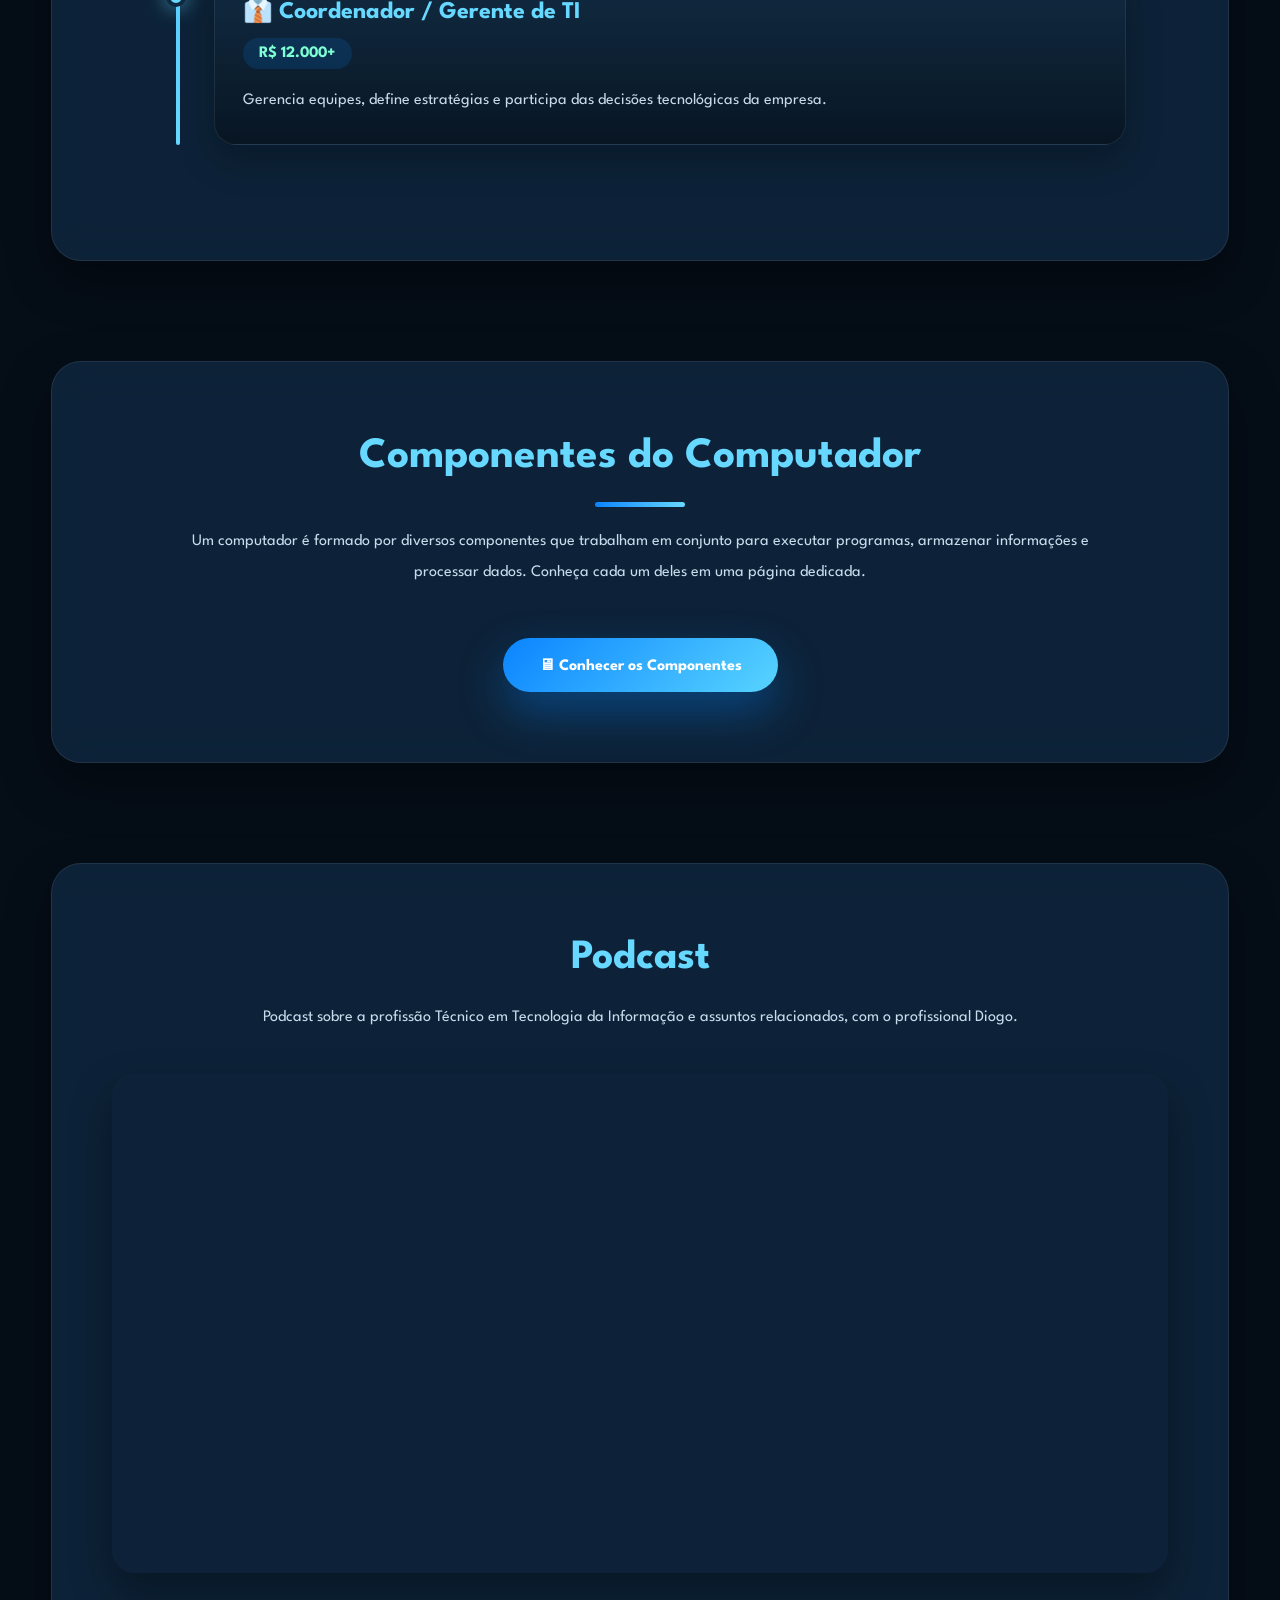
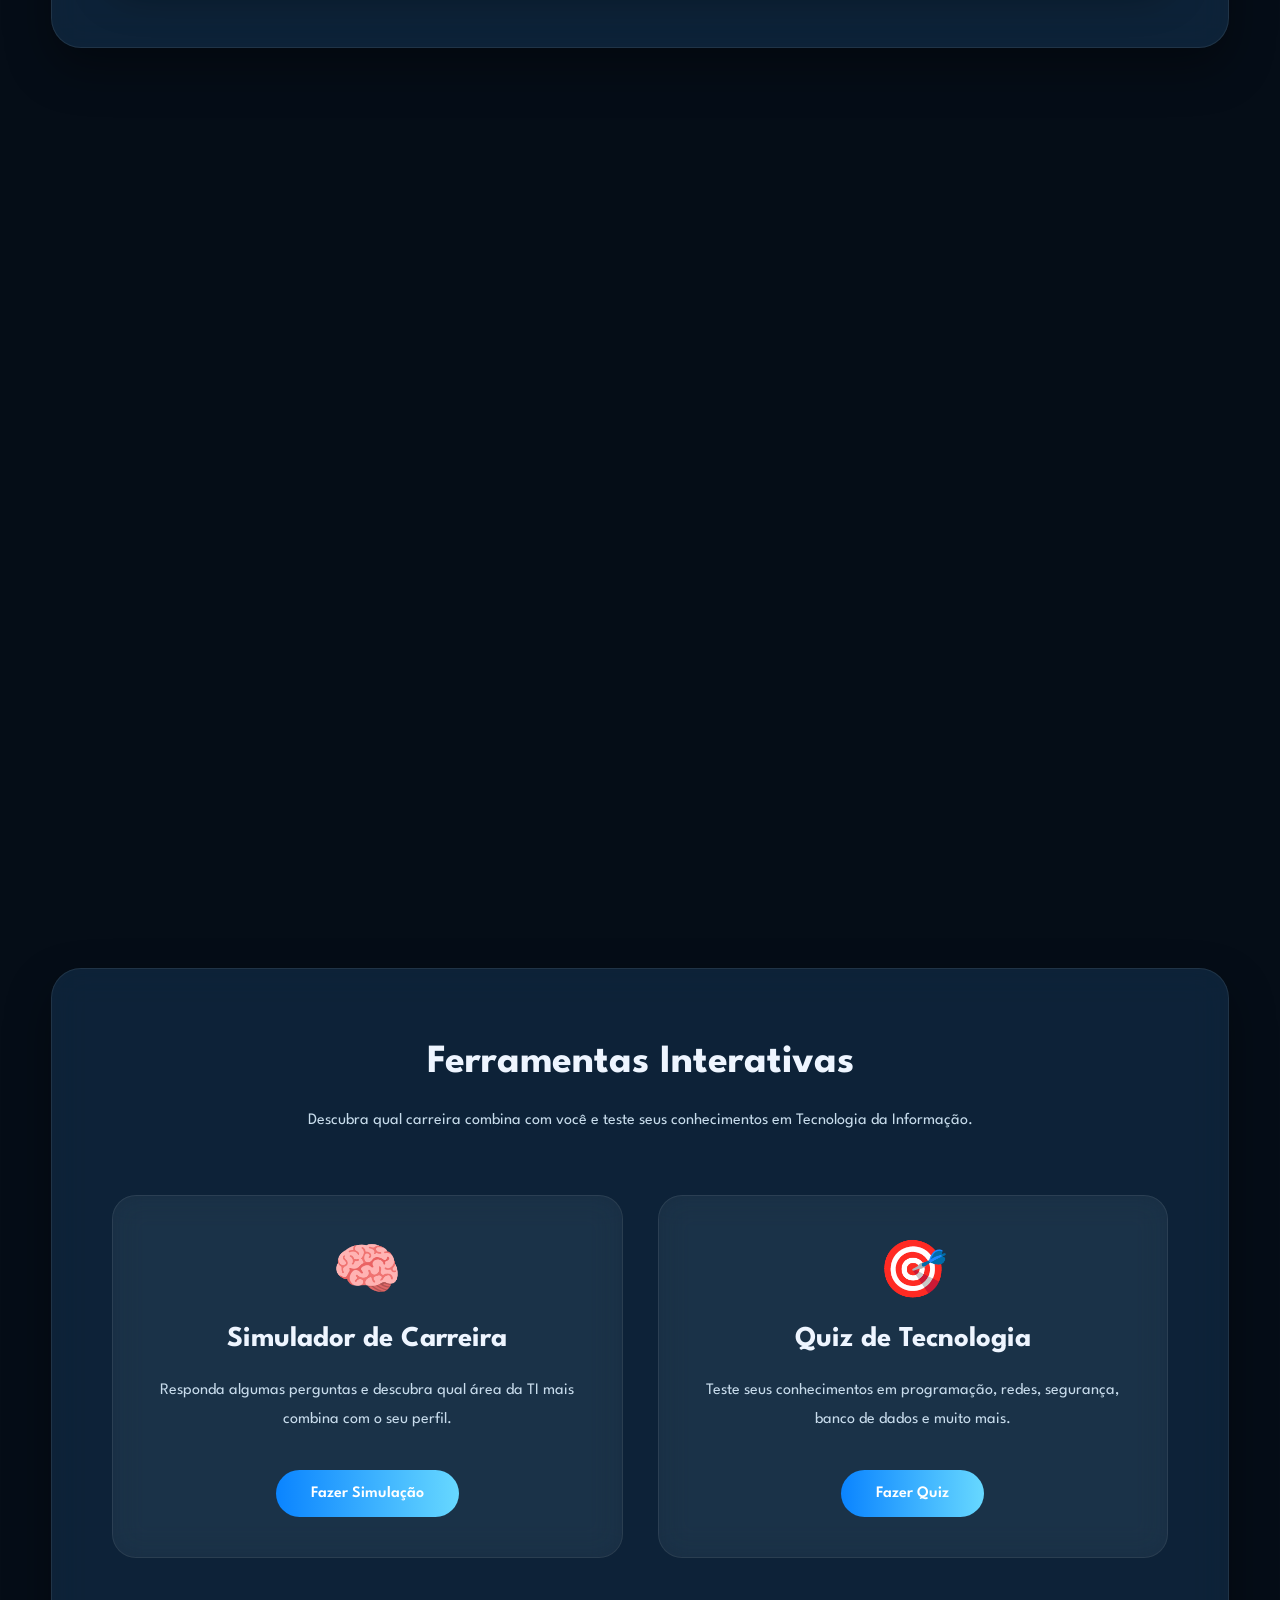
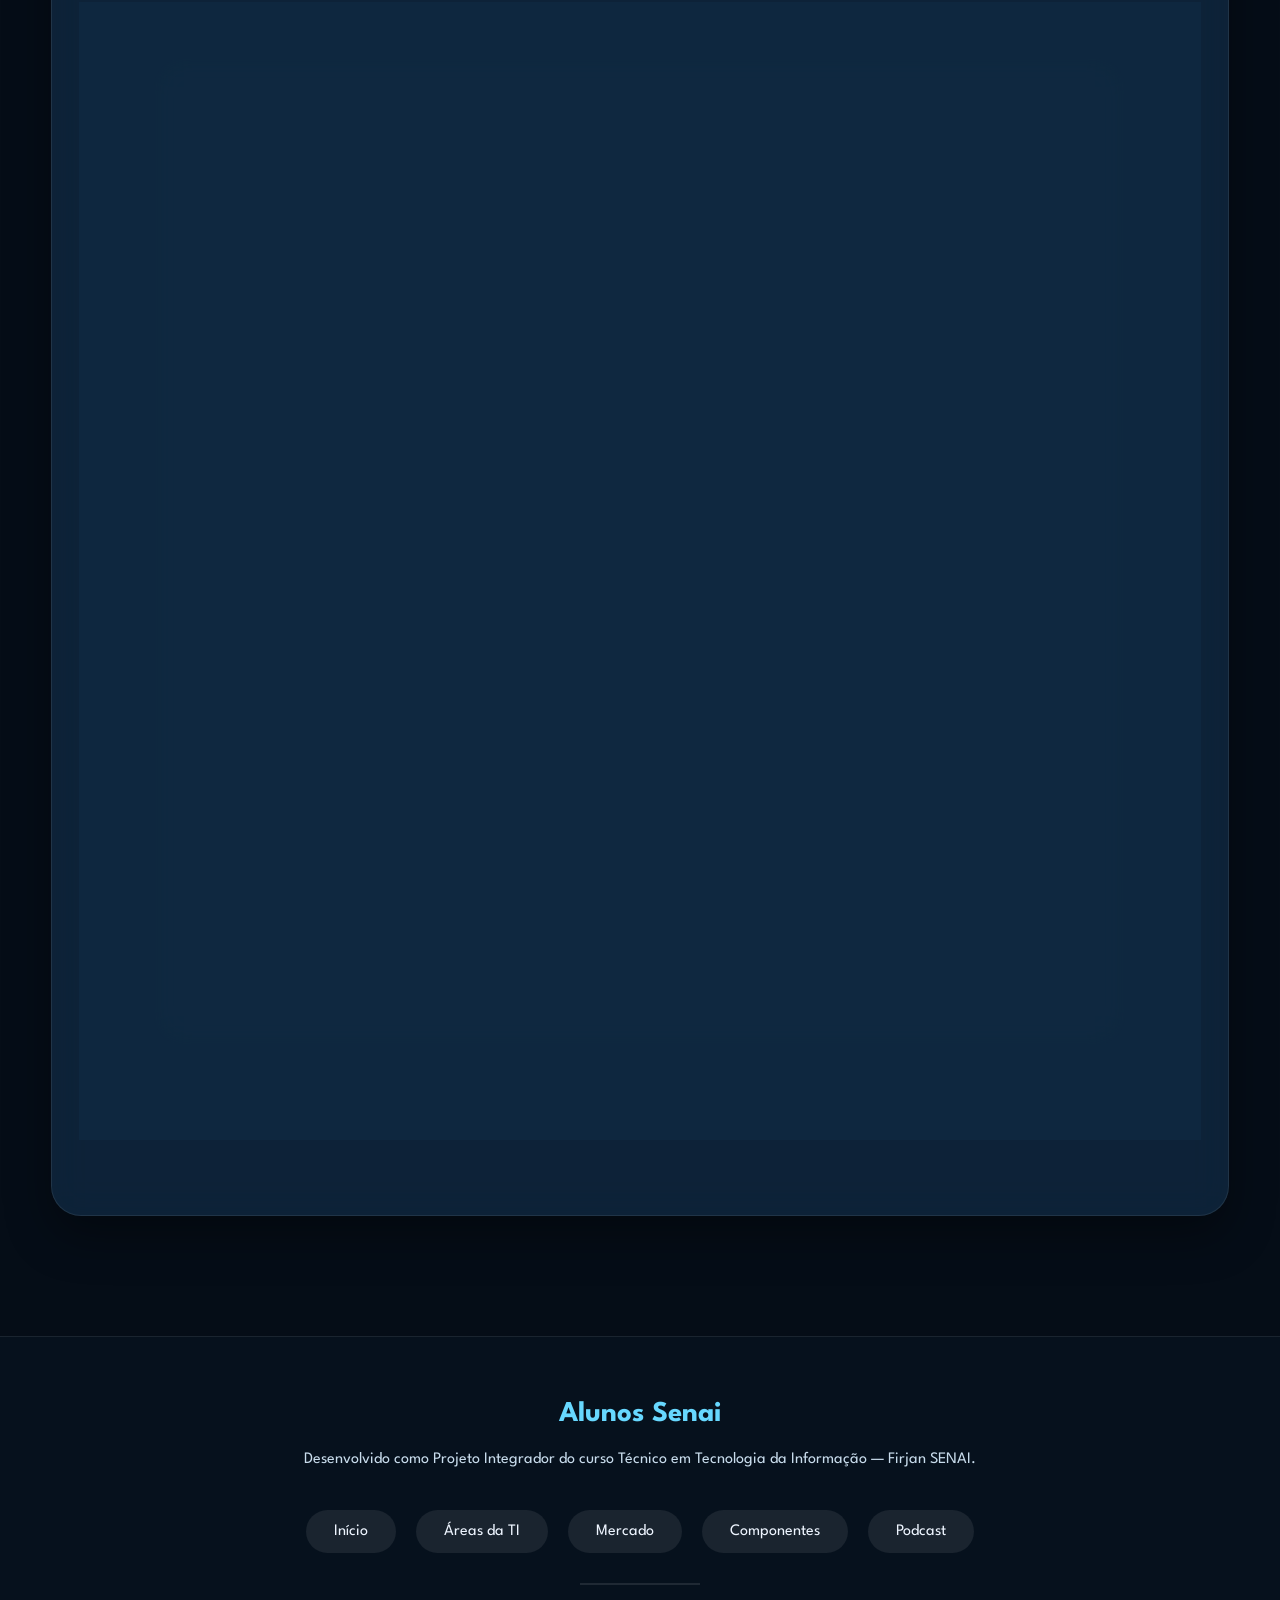
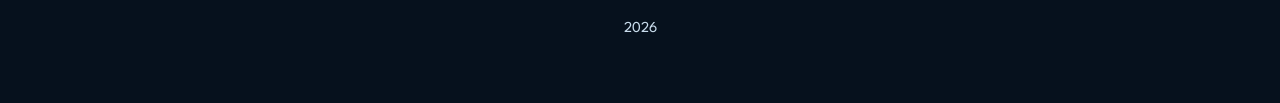
==== commit 5bb39ecd: "Update index.html" ====
--- a/index.html
+++ b/index.html
@@ -762,26 +762,28 @@
             </article>
 
          </div>
-
-</section>
-<section class="jogo fade" id="jogo">
-    <h2>🎮 Jogo Interativo</h2>
-
-    <p>Teste o jogo do projeto diretamente aqui no site.</p>
-
-    <button id="btnJogar" class="btn-jogar">
-        ▶ Jogar Agora
-    </button>
-
-    <div id="gameContainer" style="display:none;">
+  <section class="secao fade" id="jogo">
+    <h2>Jogo Interativo</h2>
+    <p class="texto-centro">Teste o jogo do projeto diretamente aqui no site.</p>
+
+    <button id="btnJogar" class="btn-ferramenta">🎮 Jogar Agora</button>
+
+    <div id="gameOverlay" class="game-overlay">
+        <div class="game-topbar">
+            <span>Jogo Interativo</span>
+            <button id="btnFecharJogo" class="game-close">✕</button>
+        </div>
+
         <iframe
+            id="gameFrame"
             src=""
-            id="gameFrame"
-            loading="lazy"
-            allowfullscreen>
+            allowfullscreen
+            loading="lazy">
         </iframe>
     </div>
-</section>
+   </section>
+  </section>
+
 <footer>
 
     <h3>
--- a/style.css
+++ b/style.css
@@ -2421,19 +2421,27 @@
     }
 }
 
-.jogo-wrapper{
-    position: relative;
-    width: 100%;
-    padding-top: 56.25%;
-    overflow: hidden;
-    border-radius: 24px;
-    box-shadow: 0 20px 45px rgba(0,0,0,.35);
-}
-
-.jogo-wrapper iframe{
-    position: absolute;
-    inset: 0;
-    width: 100%;
-    height: 100%;
-    border: 0;
-}
+.btn-jogar{
+    margin:30px auto;
+    display:block;
+    padding:16px 40px;
+    border:none;
+    border-radius:40px;
+    font-size:1.1rem;
+    font-weight:700;
+    cursor:pointer;
+    color:#fff;
+    background:linear-gradient(90deg,#1f8fff,#63d6ff);
+    box-shadow:0 0 20px rgba(50,180,255,.4);
+}
+
+#gameContainer{
+    margin-top:25px;
+}
+
+#gameFrame{
+    width:100%;
+    height:650px;
+    border:none;
+    border-radius:18px;
+}
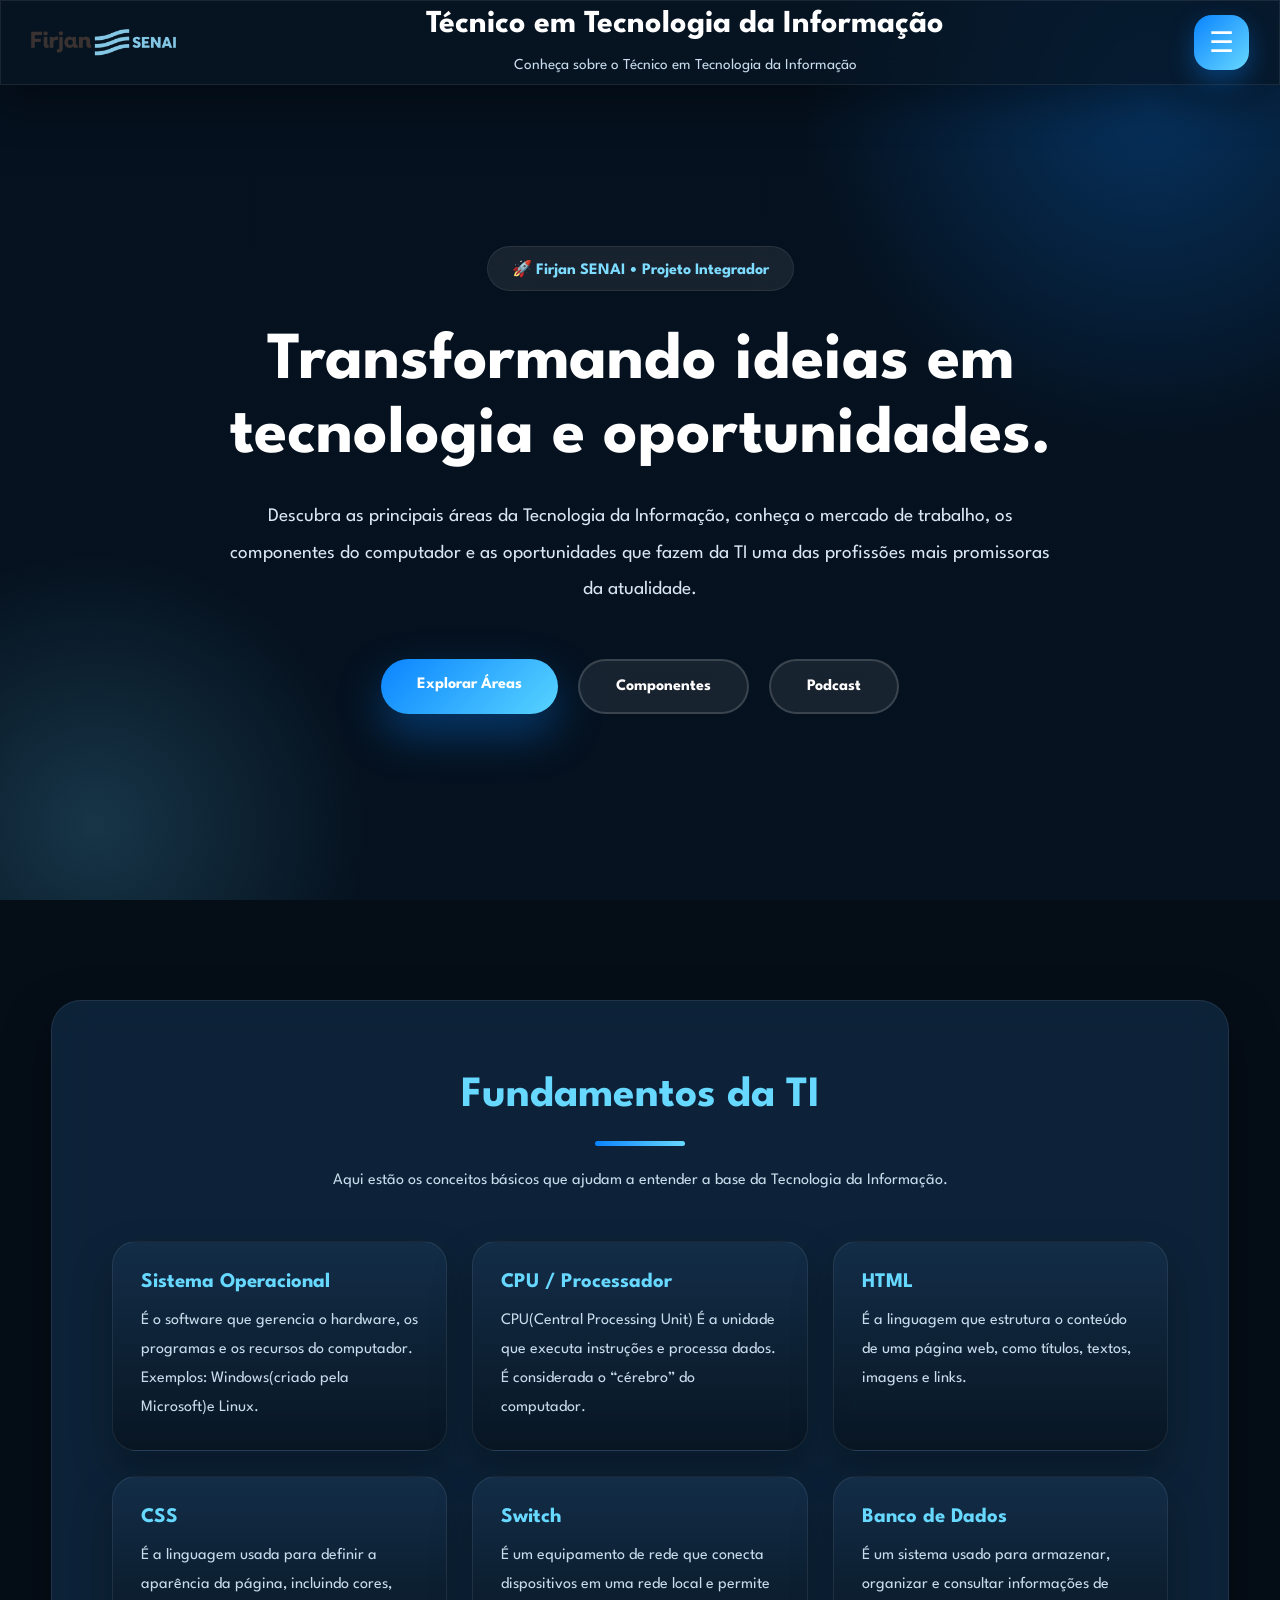
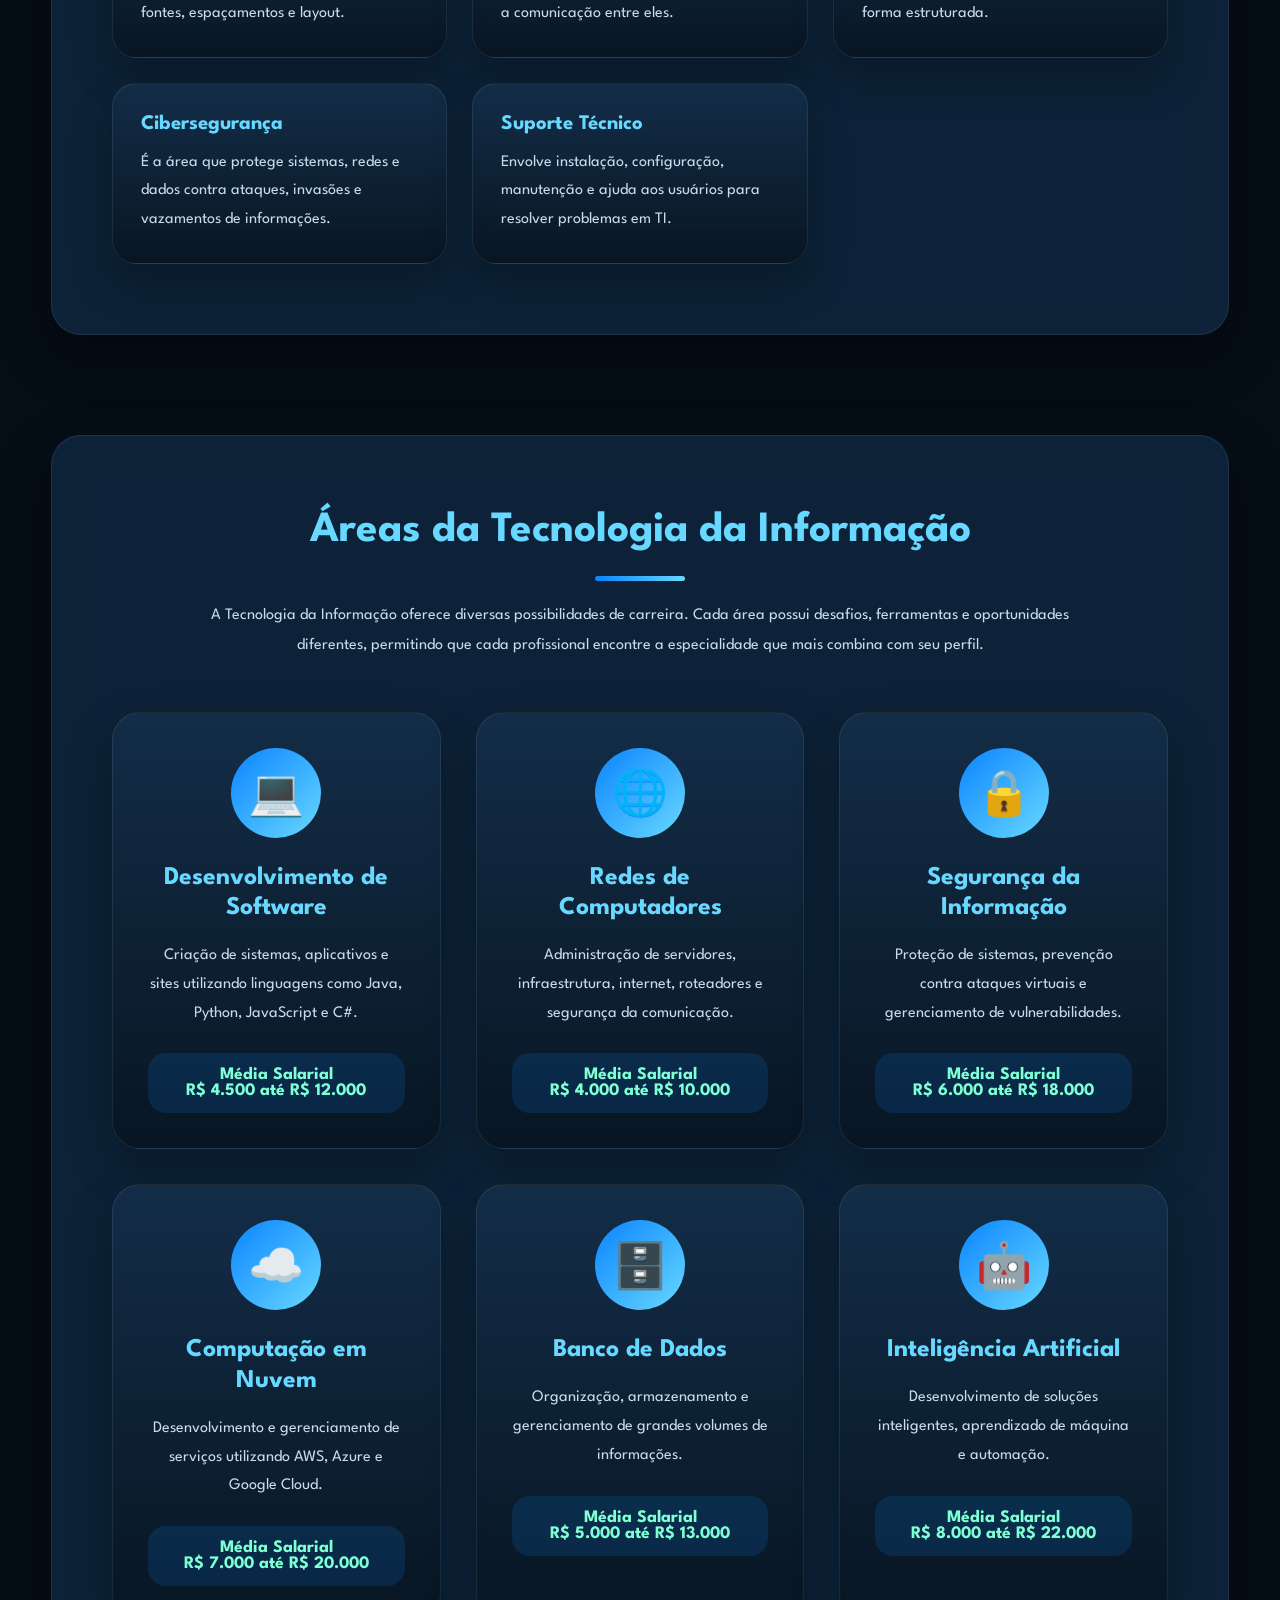
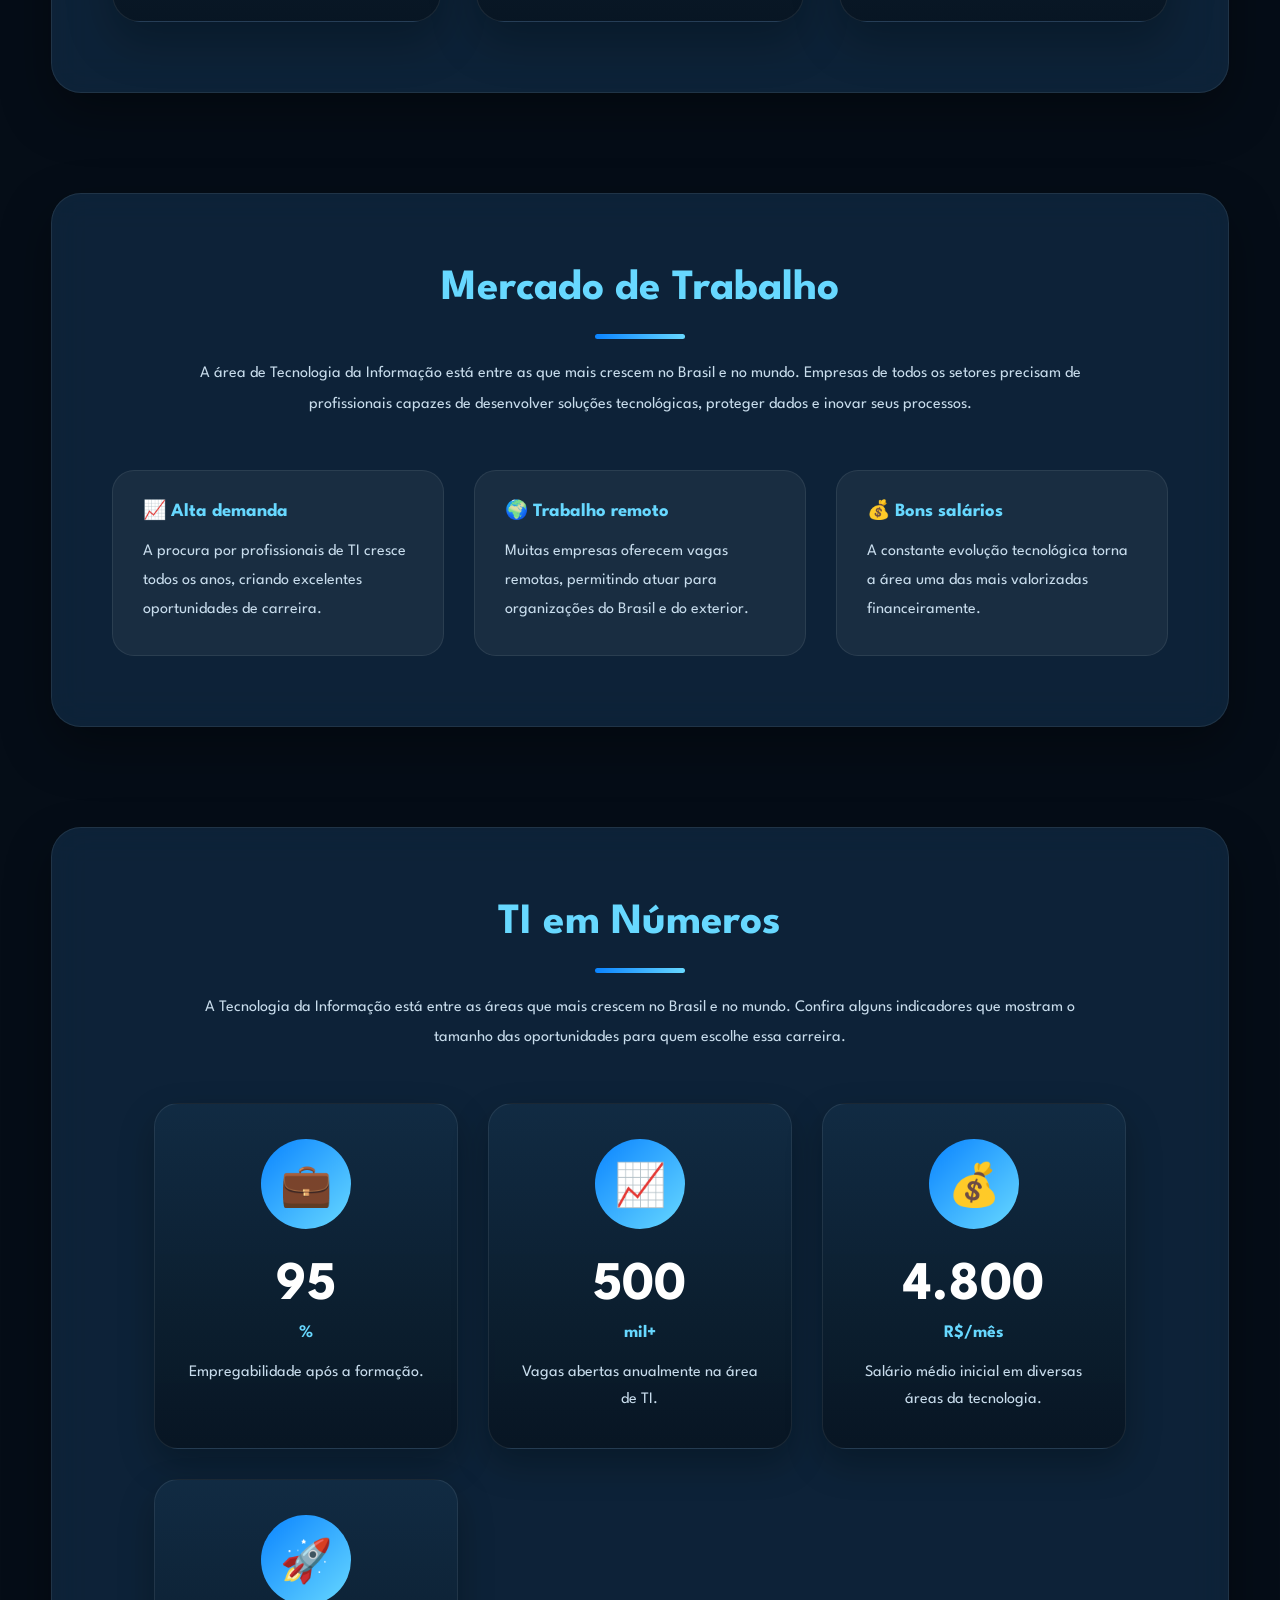
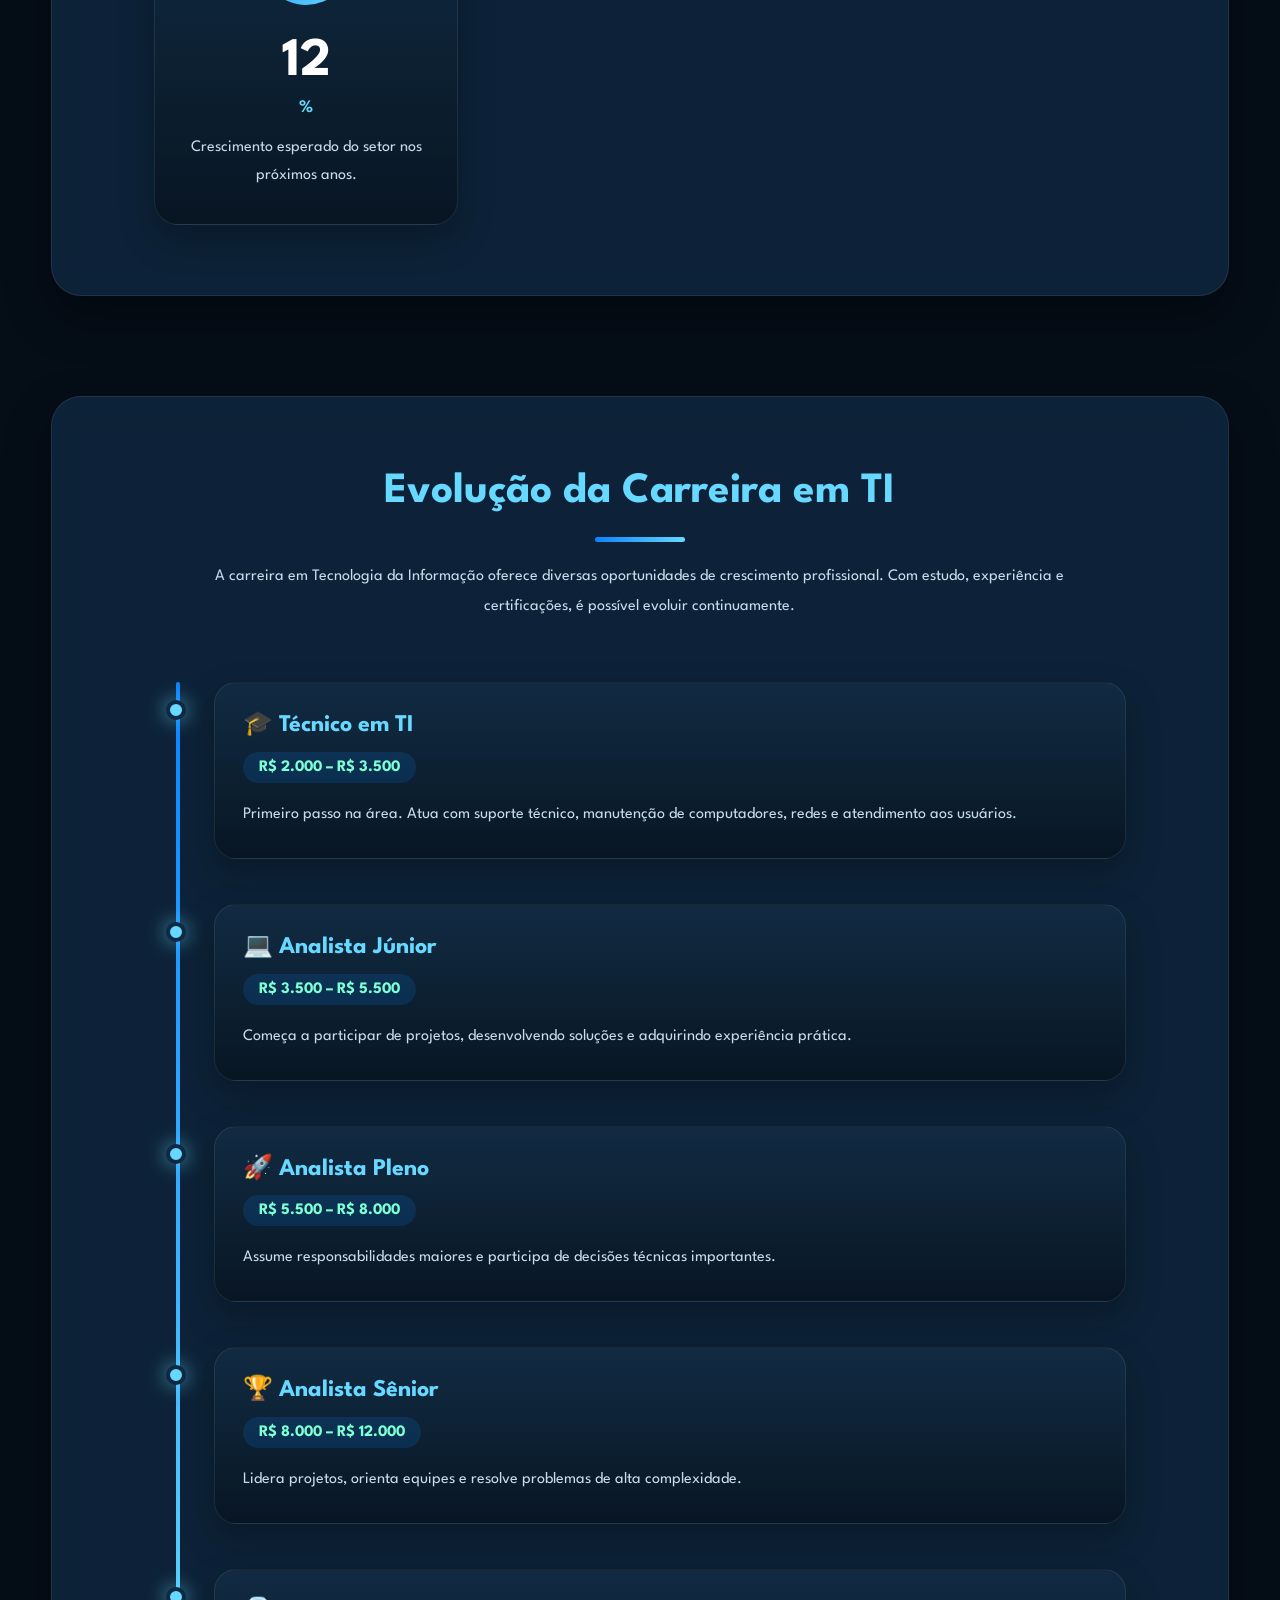
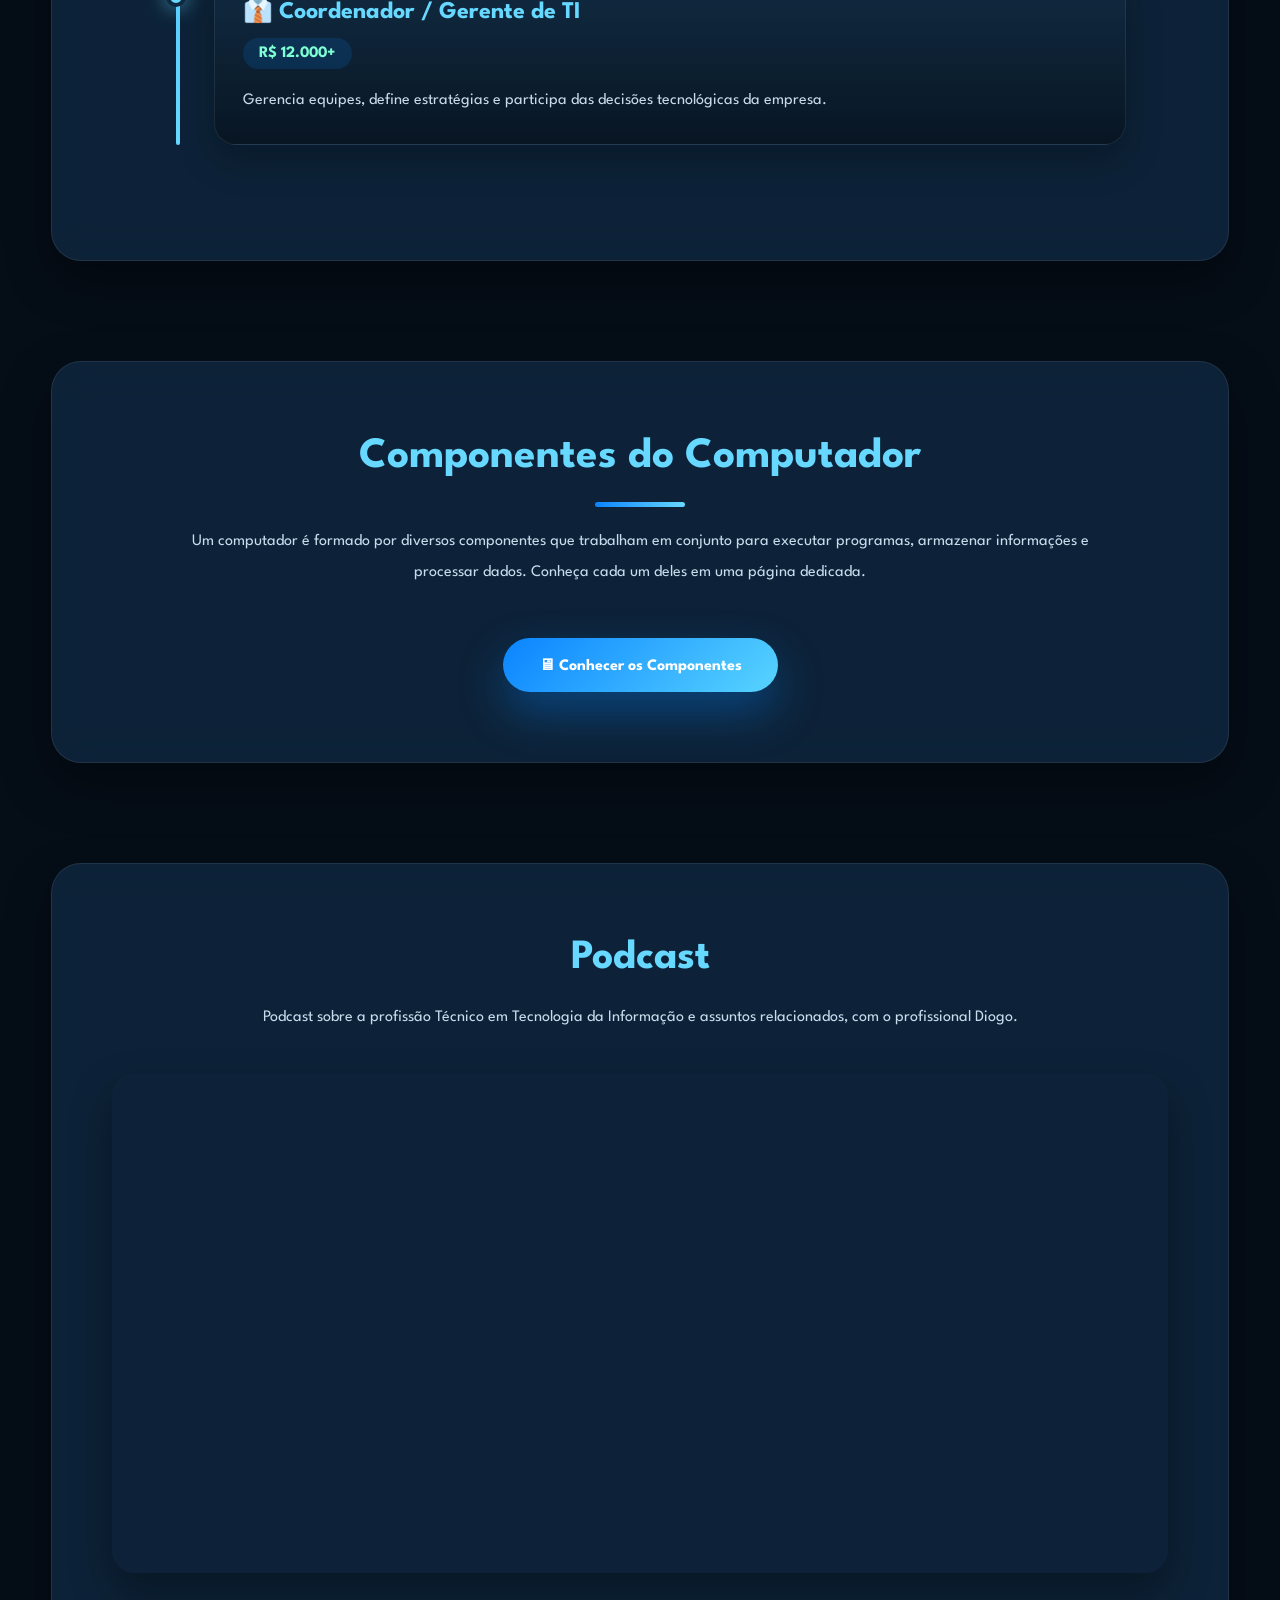
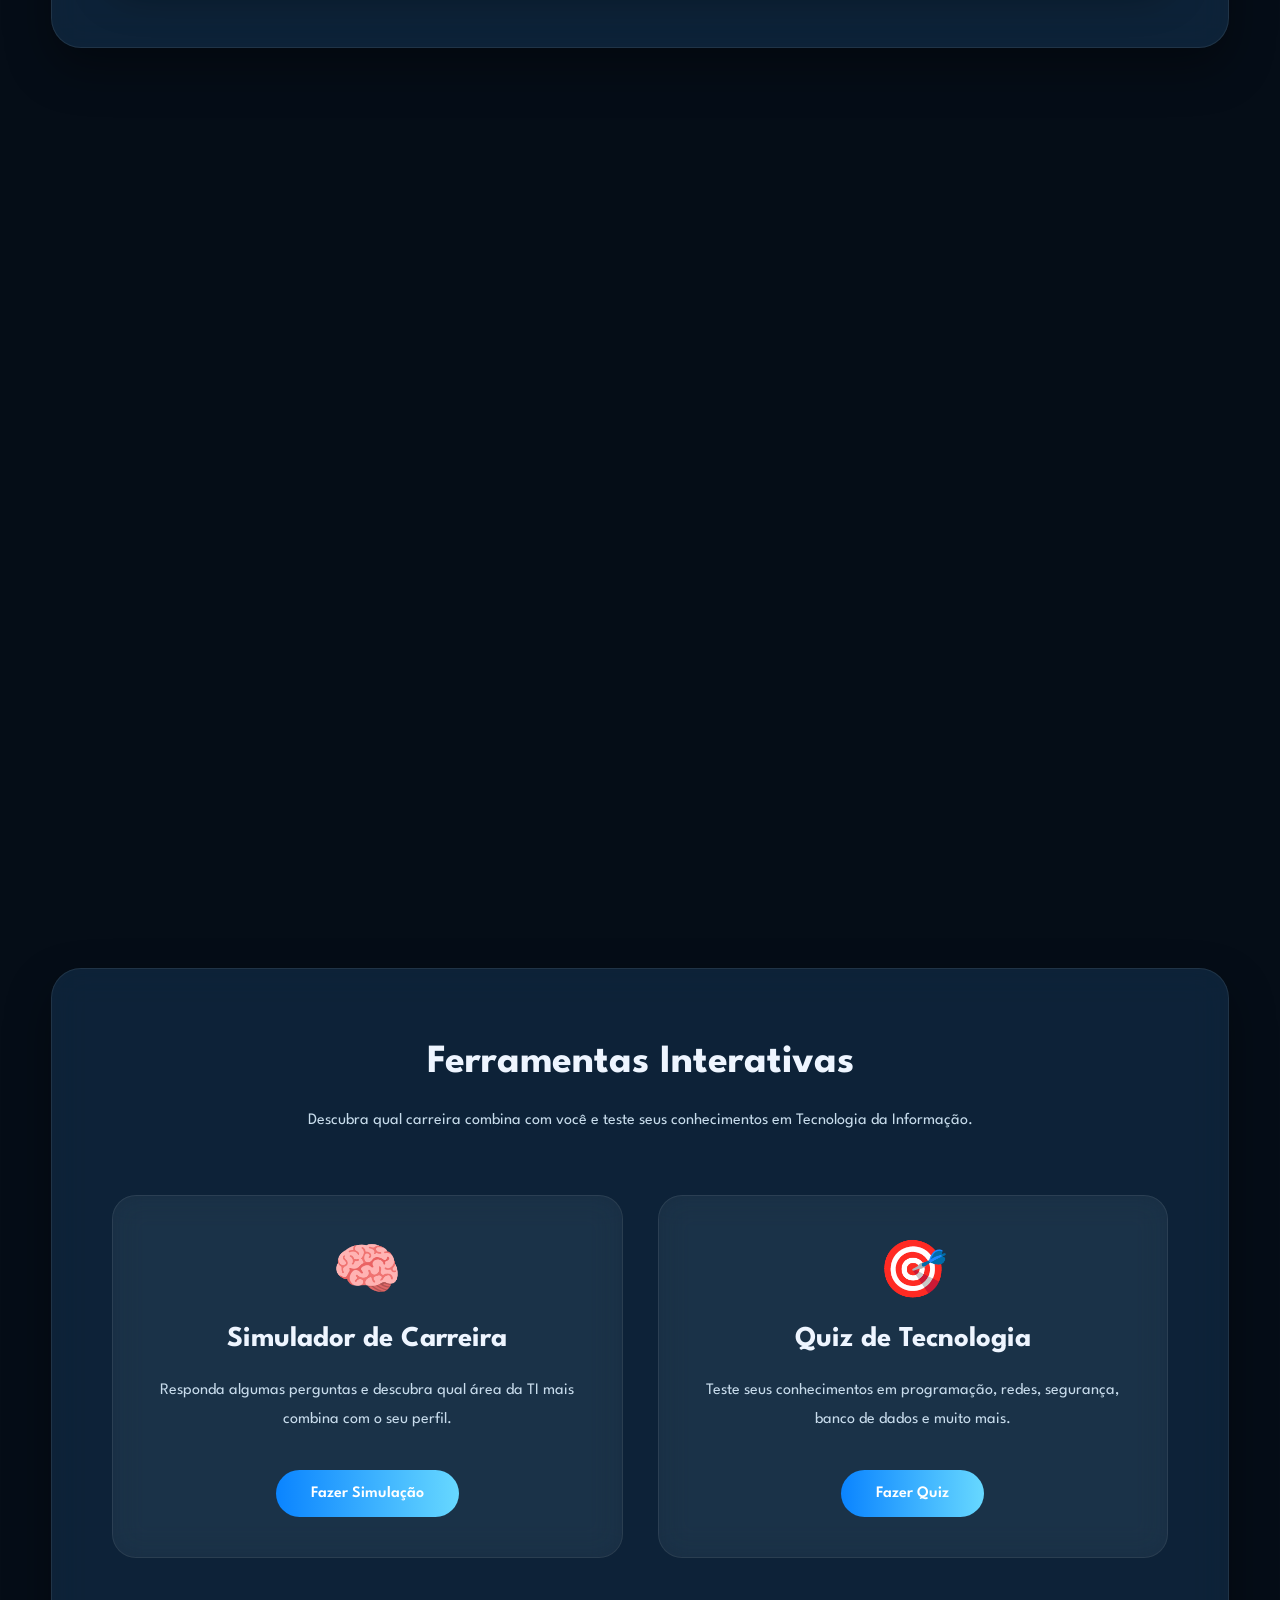
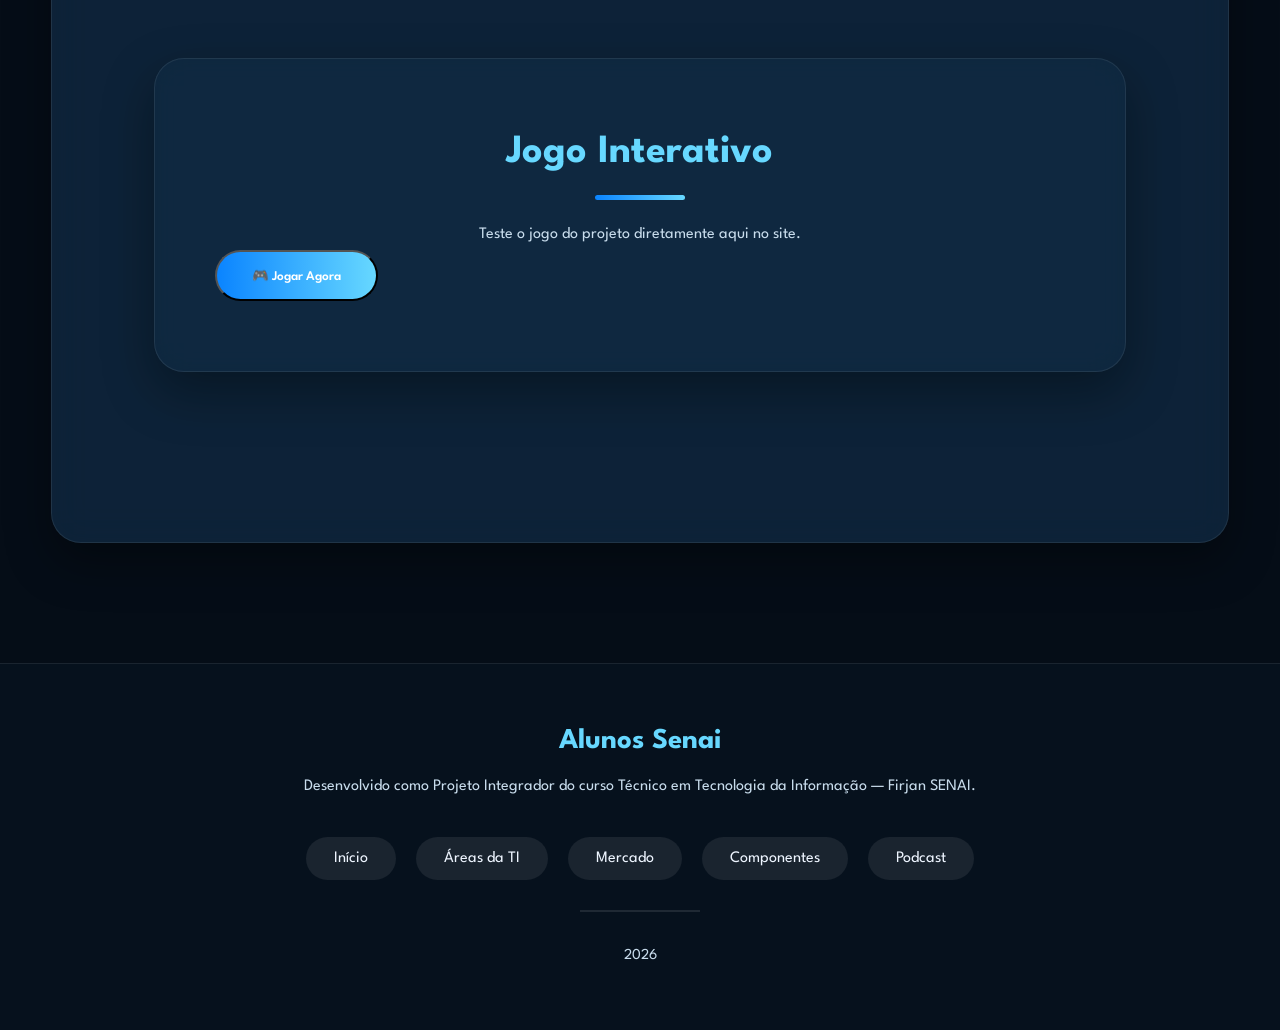
==== commit a6088dc5: "Update index.html" ====
--- a/index.html
+++ b/index.html
@@ -708,7 +708,21 @@
 <!-- ==========================================================
      RODAPÉ
 ========================================================== -->
-<section class="ferramentas" id="ferramentas">
+<div id="gameOverlay" class="game-overlay">
+    <div class="game-topbar">
+        <span>Jogo Interativo</span>
+        <button id="btnFecharJogo" class="game-close" type="button">✕</button>
+    </div>
+
+    <iframe
+        id="gameFrame"
+        src=""
+        allowfullscreen
+        loading="lazy">
+    </iframe>
+</div>
+    
+    <section class="ferramentas" id="ferramentas">
 
 
         <h2>Ferramentas Interativas</h2>
--- a/style.css
+++ b/style.css
@@ -2421,27 +2421,44 @@
     }
 }
 
-.btn-jogar{
-    margin:30px auto;
-    display:block;
-    padding:16px 40px;
-    border:none;
-    border-radius:40px;
-    font-size:1.1rem;
-    font-weight:700;
-    cursor:pointer;
-    color:#fff;
-    background:linear-gradient(90deg,#1f8fff,#63d6ff);
-    box-shadow:0 0 20px rgba(50,180,255,.4);
-}
-
-#gameContainer{
-    margin-top:25px;
+.game-overlay{
+    position: fixed;
+    inset: 0;
+    z-index: 99999;
+    background: #050d17;
+    display: none;
+    flex-direction: column;
+}
+
+.game-overlay.ativo{
+    display: flex;
+}
+
+.game-topbar{
+    height: 60px;
+    padding: 0 16px;
+    display: flex;
+    align-items: center;
+    justify-content: space-between;
+    background: rgba(8,22,35,.95);
+    color: #fff;
+    border-bottom: 1px solid rgba(255,255,255,.08);
+}
+
+.game-close{
+    width: 40px;
+    height: 40px;
+    border: none;
+    border-radius: 12px;
+    background: linear-gradient(135deg, var(--primary), var(--secondary));
+    color: #fff;
+    font-size: 20px;
+    cursor: pointer;
 }
 
 #gameFrame{
-    width:100%;
-    height:650px;
-    border:none;
-    border-radius:18px;
-}
+    width: 100%;
+    flex: 1;
+    border: 0;
+    background: #000;
+}
